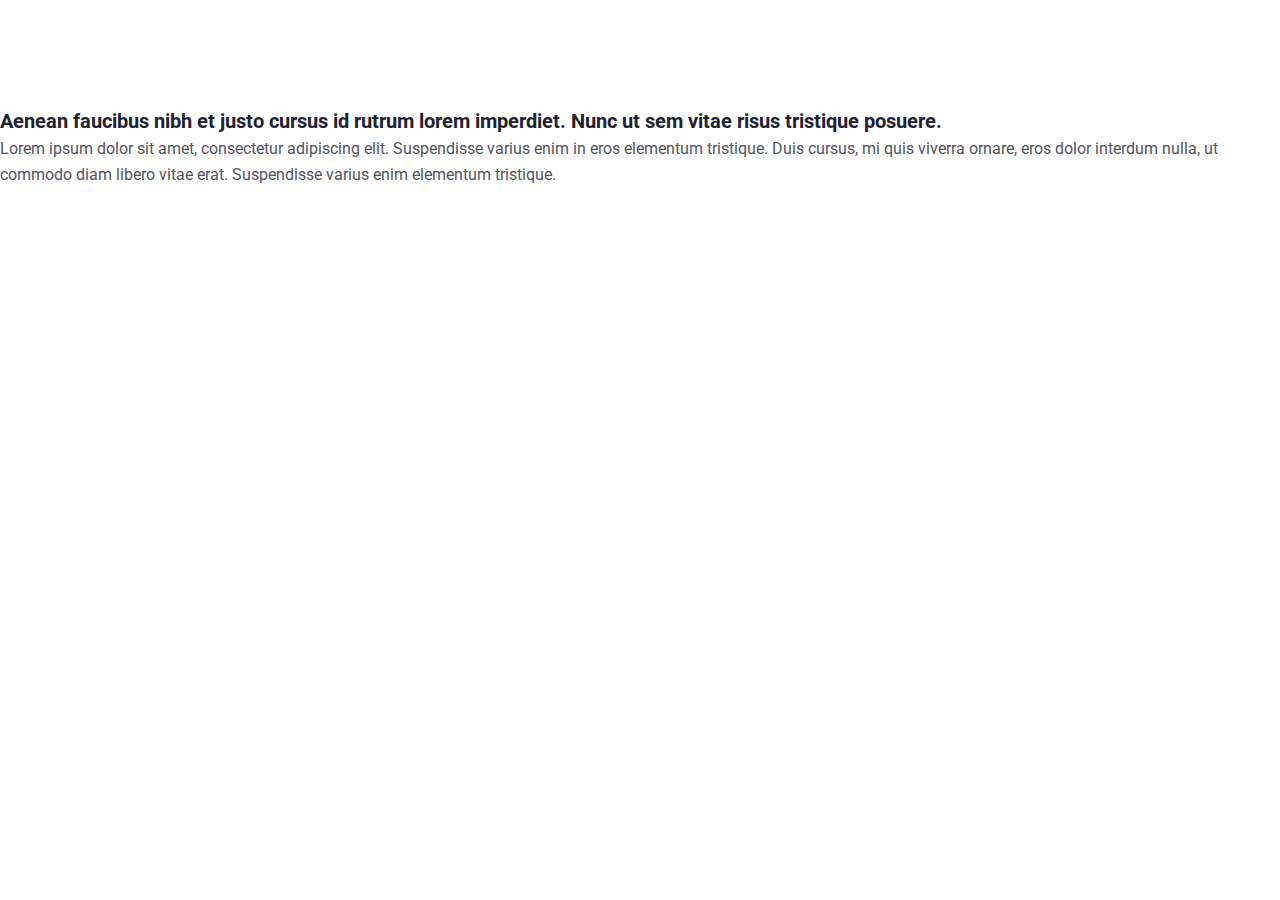
==== about.html @ 4b9273d3 "about-qoshilyapti" ====
<!DOCTYPE html>
<html lang="en">
<head>
    <meta charset="UTF-8">
    <meta http-equiv="X-UA-Compatible" content="IE=edge">
    <meta name="viewport" content="width=device-width, initial-scale=1.0">
    <link rel="stylesheet" href="./css/global.css">
    <title>About</title>
</head>
<body>
    <header></header>
    <main>
        <section class="about-home">
            <div class="about-home-content">
                <div class="about-home-left">
                    <div class="about-home-line"></div>
                    <div class="about-home-main-content">
                        <p class="top-title">KNOW ABOUT US</p>
                        <h1 class="main_tile">We are a nonprofit team working worldwide</h1>
                    </div>
                </div>
                <div class="about-home-right">
                    <h4 class="h4_title">Aenean faucibus nibh et justo cursus id rutrum lorem imperdiet. Nunc ut sem vitae risus tristique posuere.</h4>
                    <p class="px_16">Lorem ipsum dolor sit amet, consectetur adipiscing elit. Suspendisse varius enim in eros elementum tristique. Duis cursus, mi quis viverra ornare, eros dolor interdum nulla, ut commodo diam libero vitae erat. Suspendisse varius enim elementum tristique.</p>
                </div>
            </div>
            
            <div class="about-home-video"></div>
        </section>
    </main>
    <footer></footer>
</body>
</html>
---- css/global.css ----
/* BASE LINKS */
@import "./base/font.css";
@import "./base/reset.css";
@import "./base/variables.css";
/* LAYOUT LINKS */
@import "./layout/container.css";
@import "./layout/header.css";
@import "./layout/footer.css";

/* MODULES LINK */
@import "./module/general-header.css";
@import "./module/supporters.css";
@import "./module/project-row.css";
@import "./module/donate-card.css";
@import "./module/news-row.css";
@import "./module/event-row.css";

/* PAGES */
@import "./pages/home.css";
@import "./pages/about.css";
@import "./pages/what-we-do.css";
@import "./pages/media.css";
@import "./pages/contact-us.css";
@import "./pages/donation.css";
@import "./pages/project-read-more.css";
@import "./pages/blog-post-read-more.css";
@import "./pages/event-read-more.css";

/* STATE */
@import "./state/active.css";
@import "./state/hidden.css";

/* THEME */
@import "./theme/dark.css"
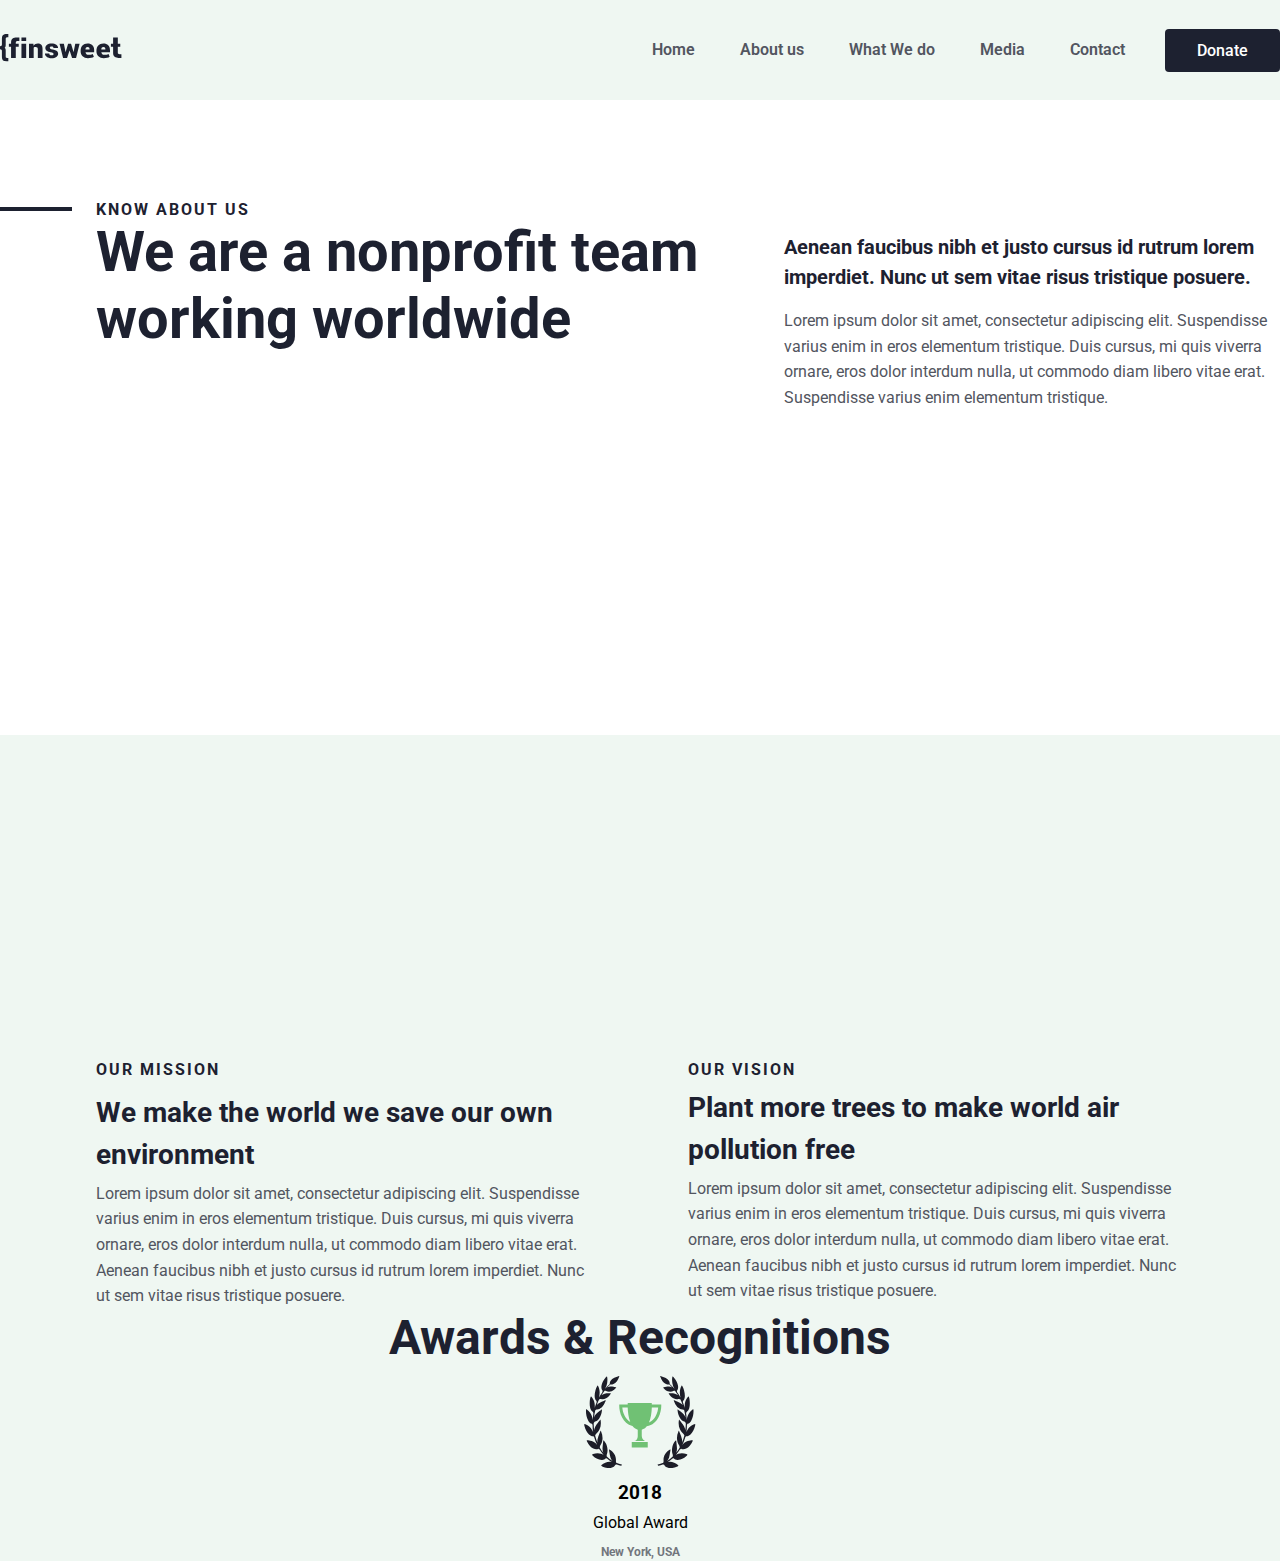
==== commit af5f177a: "ouyuyfg" ====
--- a/about.html
+++ b/about.html
@@ -1,5 +1,6 @@
 <!DOCTYPE html>
 <html lang="en">
+
 <head>
     <meta charset="UTF-8">
     <meta http-equiv="X-UA-Compatible" content="IE=edge">
@@ -7,27 +8,221 @@
     <link rel="stylesheet" href="./css/global.css">
     <title>About</title>
 </head>
+
 <body>
-    <header></header>
+    <!-- HEADER START -->
+    <!-- NAVIGATION START -->
+    <header id="navbar">
+        <div class="container navbar--container">
+            <div class="nav-left">
+                <a href="#">
+                    <img src="images/home/Logo.svg" alt="" />
+                </a>
+            </div>
+            <div class="nav-right">
+                <ul class="menus" id="navbar-responsive">
+                    <li class="nav-item dropdown">
+                        <a href="#" class="nav-link">Home</a>
+                        <div class="dropdown-content-home">
+                            <ul class="dropdown-ul">
+                                <li class="dropdown-li">
+                                    <a href="#" class="dropdown-link">Know about us</a>
+                                </li>
+                                <li class="dropdown-li">
+                                    <a href="#" class="dropdown-link">What we do</a>
+                                </li>
+                                <li class="dropdown-li">
+                                    <a href="#" class="dropdown-link">Read our news</a>
+                                </li>
+                                <li class="dropdown-li">
+                                    <a href="#" class="dropdown-link">Strategy</a>
+                                </li>
+                                <li class="dropdown-li">
+                                    <a href="#" class="dropdown-link">Our events</a>
+                                </li>
+                            </ul>
+                        </div>
+                    </li>
+                    <li class="nav-item dropdown">
+                        <a href="#" class="nav-link">About us</a>
+                        <div class="dropdown-content-about">
+                            <ul class="dropdown-ul">
+                                <li class="dropdown-li">
+                                    <a href="#" class="dropdown-link">Know about us</a>
+                                </li>
+                                <li class="dropdown-li">
+                                    <a href="#" class="dropdown-link">Recognitions</a>
+                                </li>
+                                <li class="dropdown-li">
+                                    <a href="#" class="dropdown-link">Meet our team</a>
+                                </li>
+                                <li class="dropdown-li">
+                                    <a href="#" class="dropdown-link">Read our news</a>
+                                </li>
+                                <li class="dropdown-li">
+                                    <a href="#" class="dropdown-link">Our events</a>
+                                </li>
+                            </ul>
+                        </div>
+                    </li>
+                    <li class="nav-item dropdown">
+                        <a href="#" class="nav-link">What We do</a>
+                        <div class="dropdown-content-whatwedo">
+                            <ul class="dropdown-ul">
+                                <li class="dropdown-li">
+                                    <a href="#" class="dropdown-link">Know about us</a>
+                                </li>
+                                <li class="dropdown-li">
+                                    <a href="#" class="dropdown-link">Environment</a>
+                                </li>
+                                <li class="dropdown-li">
+                                    <a href="#" class="dropdown-link">We have done</a>
+                                </li>
+                                <li class="dropdown-li">
+                                    <a href="#" class="dropdown-link">Read our news</a>
+                                </li>
+                                <li class="dropdown-li">
+                                    <a href="#" class="dropdown-link">Our events</a>
+                                </li>
+                            </ul>
+                        </div>
+                    </li>
+                    <li class="nav-item dropdown">
+                        <a href="#" class="nav-link">Media</a>
+                        <div class="dropdown-content-media">
+                            <ul class="dropdown-ul">
+                                <li class="dropdown-li">
+                                    <a href="#" class="dropdown-link">Know about us</a>
+                                </li>
+                                <li class="dropdown-li">
+                                    <a href="#" class="dropdown-link">Top news</a>
+                                </li>
+                                <li class="dropdown-li">
+                                    <a href="#" class="dropdown-link">Recent news</a>
+                                </li>
+                                <li class="dropdown-li">
+                                    <a href="#" class="dropdown-link">Strategy</a>
+                                </li>
+                                <li class="dropdown-li">
+                                    <a href="#" class="dropdown-link">Our events</a>
+                                </li>
+                            </ul>
+                        </div>
+                    </li>
+                    <li class="nav-item dropdown">
+                        <a href="#" class="nav-link">Contact</a>
+                        <div class="dropdown-content-contact">
+                            <ul class="dropdown-ul">
+                                <li class="dropdown-li">
+                                    <a href="#" class="dropdown-link">Lorem.</a>
+                                </li>
+                                <li class="dropdown-li">
+                                    <a href="#" class="dropdown-link">Lorem.</a>
+                                </li>
+                                <li class="dropdown-li">
+                                    <a href="#" class="dropdown-link">Lorem.</a>
+                                </li>
+                                <li class="dropdown-li">
+                                    <a href="#" class="dropdown-link">Lorem.</a>
+                                </li>
+                            </ul>
+                        </div>
+                    </li>
+                    <button id="navbar-close">
+                        <img width="55px" src="./images/navbar-close.svg" alt="">
+                    </button>
+                </ul>
+                <a href="#" class=" nav_btn">Donate</a>
+                <button id="navbar-open">
+                    <img width="40px" src="./images/hamburger.svg" alt="">
+                </button>
+            </div>
+        </div>
+    </header>
+
+    <!-- NAVIGATION END -->
+    <!-- HEADER END -->
+
     <main>
-        <section class="about-home">
-            <div class="about-home-content">
-                <div class="about-home-left">
-                    <div class="about-home-line"></div>
-                    <div class="about-home-main-content">
-                        <p class="top-title">KNOW ABOUT US</p>
-                        <h1 class="main_tile">We are a nonprofit team working worldwide</h1>
-                    </div>
-                </div>
-                <div class="about-home-right">
-                    <h4 class="h4_title">Aenean faucibus nibh et justo cursus id rutrum lorem imperdiet. Nunc ut sem vitae risus tristique posuere.</h4>
-                    <p class="px_16">Lorem ipsum dolor sit amet, consectetur adipiscing elit. Suspendisse varius enim in eros elementum tristique. Duis cursus, mi quis viverra ornare, eros dolor interdum nulla, ut commodo diam libero vitae erat. Suspendisse varius enim elementum tristique.</p>
-                </div>
-            </div>
-            
-            <div class="about-home-video"></div>
+        <!----- ABUT HOME START----->
+        <section id="about-home">
+            <div class="container about-home">
+                <div class="about-home-content">
+                    <div class="about-home-left">
+                        <div class="about-home-line"></div>
+                        <div class="about-home-main-content">
+                            <p class="line_big">KNOW ABOUT US</p>
+                            <h1 class="h1_title">We are a nonprofit team working worldwide</h1>
+                        </div>
+                    </div>
+                    <div class="about-home-right">
+                        <h4 class="h4_title">Aenean faucibus nibh et justo cursus id rutrum lorem imperdiet. Nunc ut sem
+                            vitae risus tristique posuere.</h4>
+                        <p class="px_16">Lorem ipsum dolor sit amet, consectetur adipiscing elit. Suspendisse varius
+                            enim in eros elementum tristique. Duis cursus, mi quis viverra ornare, eros dolor interdum
+                            nulla, ut commodo diam libero vitae erat. Suspendisse varius enim elementum tristique.</p>
+                    </div>
+                </div>
+                <div class="about-home-video">
+                    <iframe style="border-radius: 12px;" width="100%" height="448" src="https://www.youtube.com/embed/CHSnz0bCaUk"
+                        title="Alaska in 8K 60p HDR  (Dolby Vision)" frameborder="0"
+                        allow="accelerometer; autoplay; clipboard-write; encrypted-media; gyroscope; picture-in-picture; web-share"
+                        allowfullscreen></iframe>
+                </div>
+            </div>
         </section>
+        <!----- ABUT HOME END----->
+
+        <!----- ABUT-SUPPORTERS START----->
+        <section id="about-supporters">
+            <div class="container about-supporters">
+                <div class="about-supporters-content">
+                    <div class="a-supporters-left">
+                        <p class="line_big">our mission</p>
+                        <h3 style="margin-top: 13px;" class="h3_title">We make the world we save our own environment
+                        </h3>
+                        <p class="px_16">Lorem ipsum dolor sit amet, consectetur adipiscing elit. Suspendisse varius
+                            enim in eros elementum tristique. Duis cursus, mi quis viverra ornare, eros dolor interdum
+                            nulla, ut commodo diam libero vitae erat. Aenean faucibus nibh et justo cursus id rutrum
+                            lorem imperdiet. Nunc ut sem vitae risus tristique posuere.</p>
+                    </div>
+                    <div class="a-supporters-left">
+                        <p class="line_big">our Vision</p>
+                        <h3 style="margin-top: 8px;" class="h3_title">Plant more trees to make world air pollution free
+                        </h3>
+                        <p class="px_16">Lorem ipsum dolor sit amet, consectetur adipiscing elit. Suspendisse varius
+                            enim in eros elementum tristique. Duis cursus, mi quis viverra ornare, eros dolor interdum
+                            nulla, ut commodo diam libero vitae erat. Aenean faucibus nibh et justo cursus id rutrum
+                            lorem imperdiet. Nunc ut sem vitae risus tristique posuere.</p>
+                    </div>
+                </div>
+                <div class="about-supporters-logos">
+
+                </div>
+            </div>
+        </section>
+        <!----- ABUT SUPPORTERS END----->
+
+        <!----- ABUT-AWARDS START----->
+        <section id="about-awards">
+            <div class="container about-awards">
+                <div class="a-awards-heading">
+                    <h2 class="h2_title">Awards & Recognitions</h2>
+                </div>
+                <div class="award-cards">
+                    <div class="award">
+                        <img src="./images/about/award-2.svg" alt="">
+                        <h3 class="h3_tilte">2018</h3>
+                        <p>Global Award</p>
+                        <h6 class="h6_title">New York, USA</h6>
+                    </div>
+                </div>
+            </div>
+        </section>
+        <!----- ABUT-AWARDS END----->
     </main>
     <footer></footer>
+    <script src="./js/main.js"></script>
 </body>
+
 </html>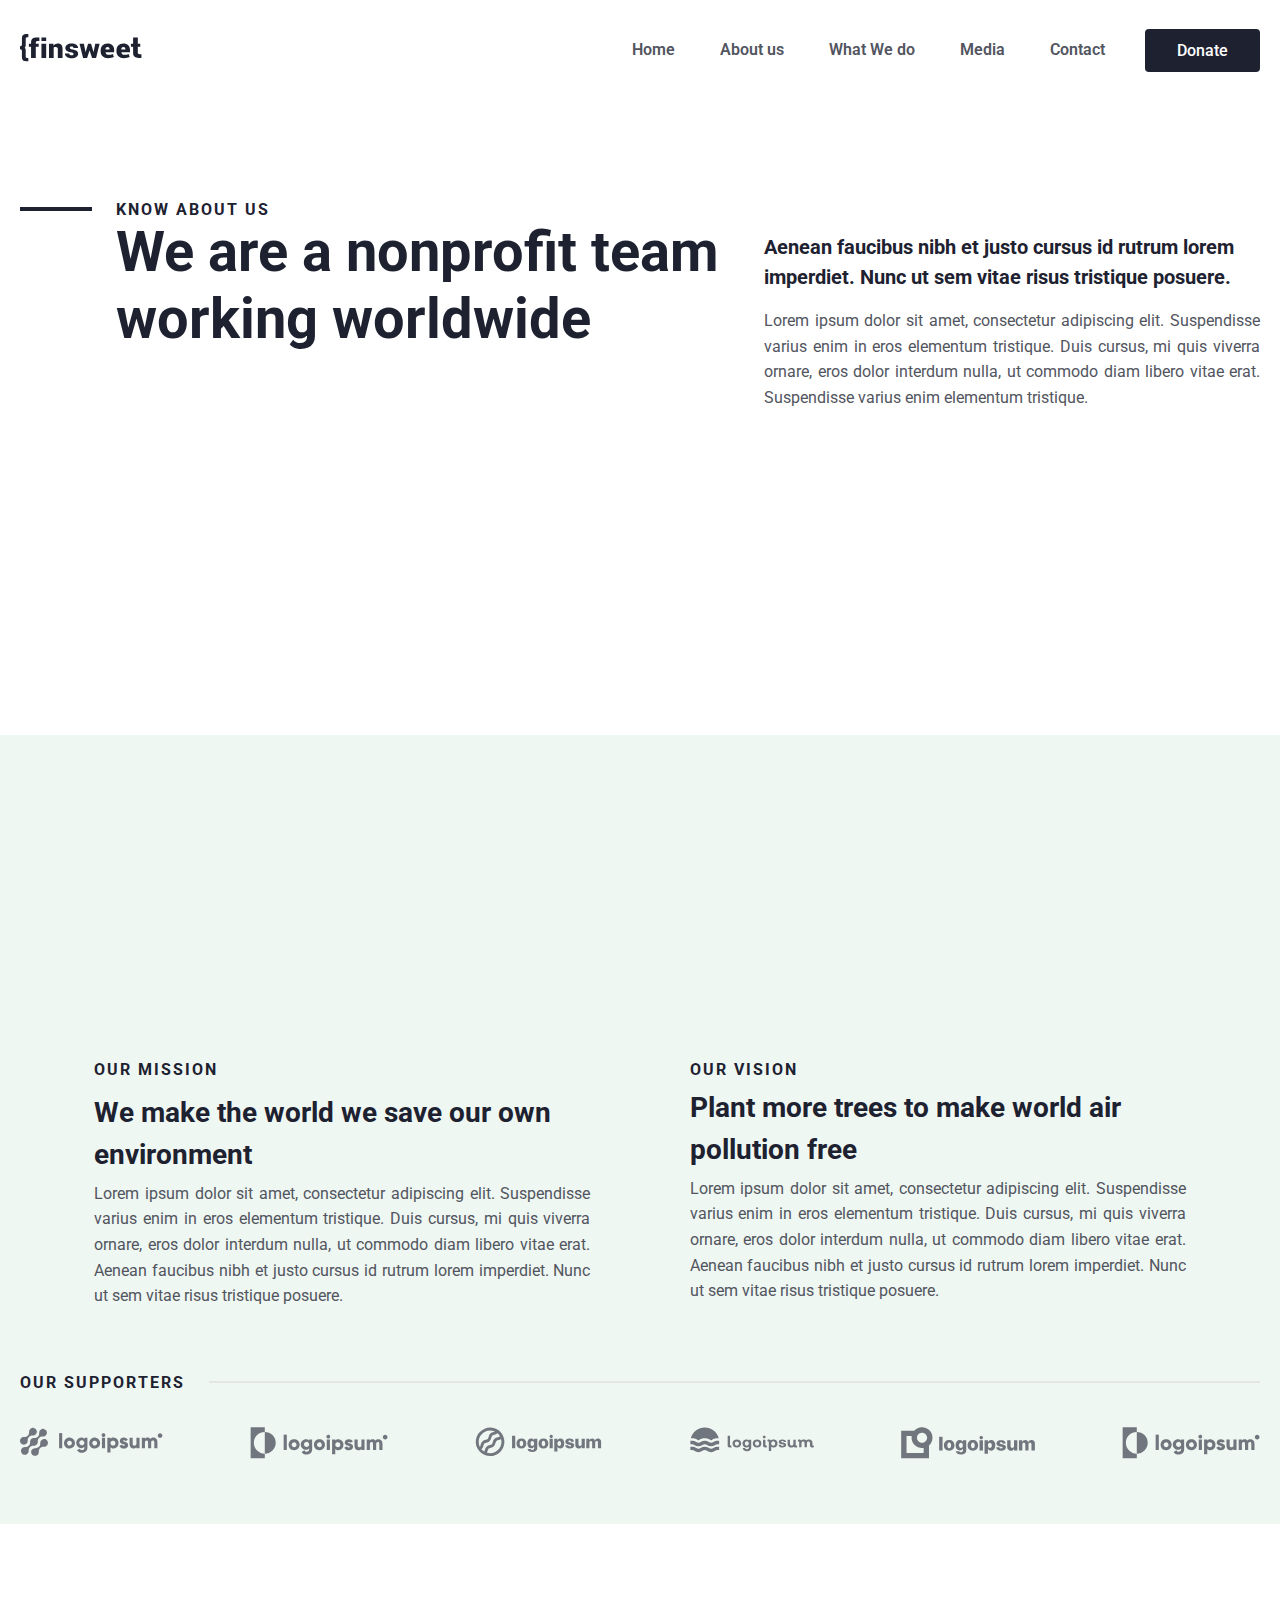
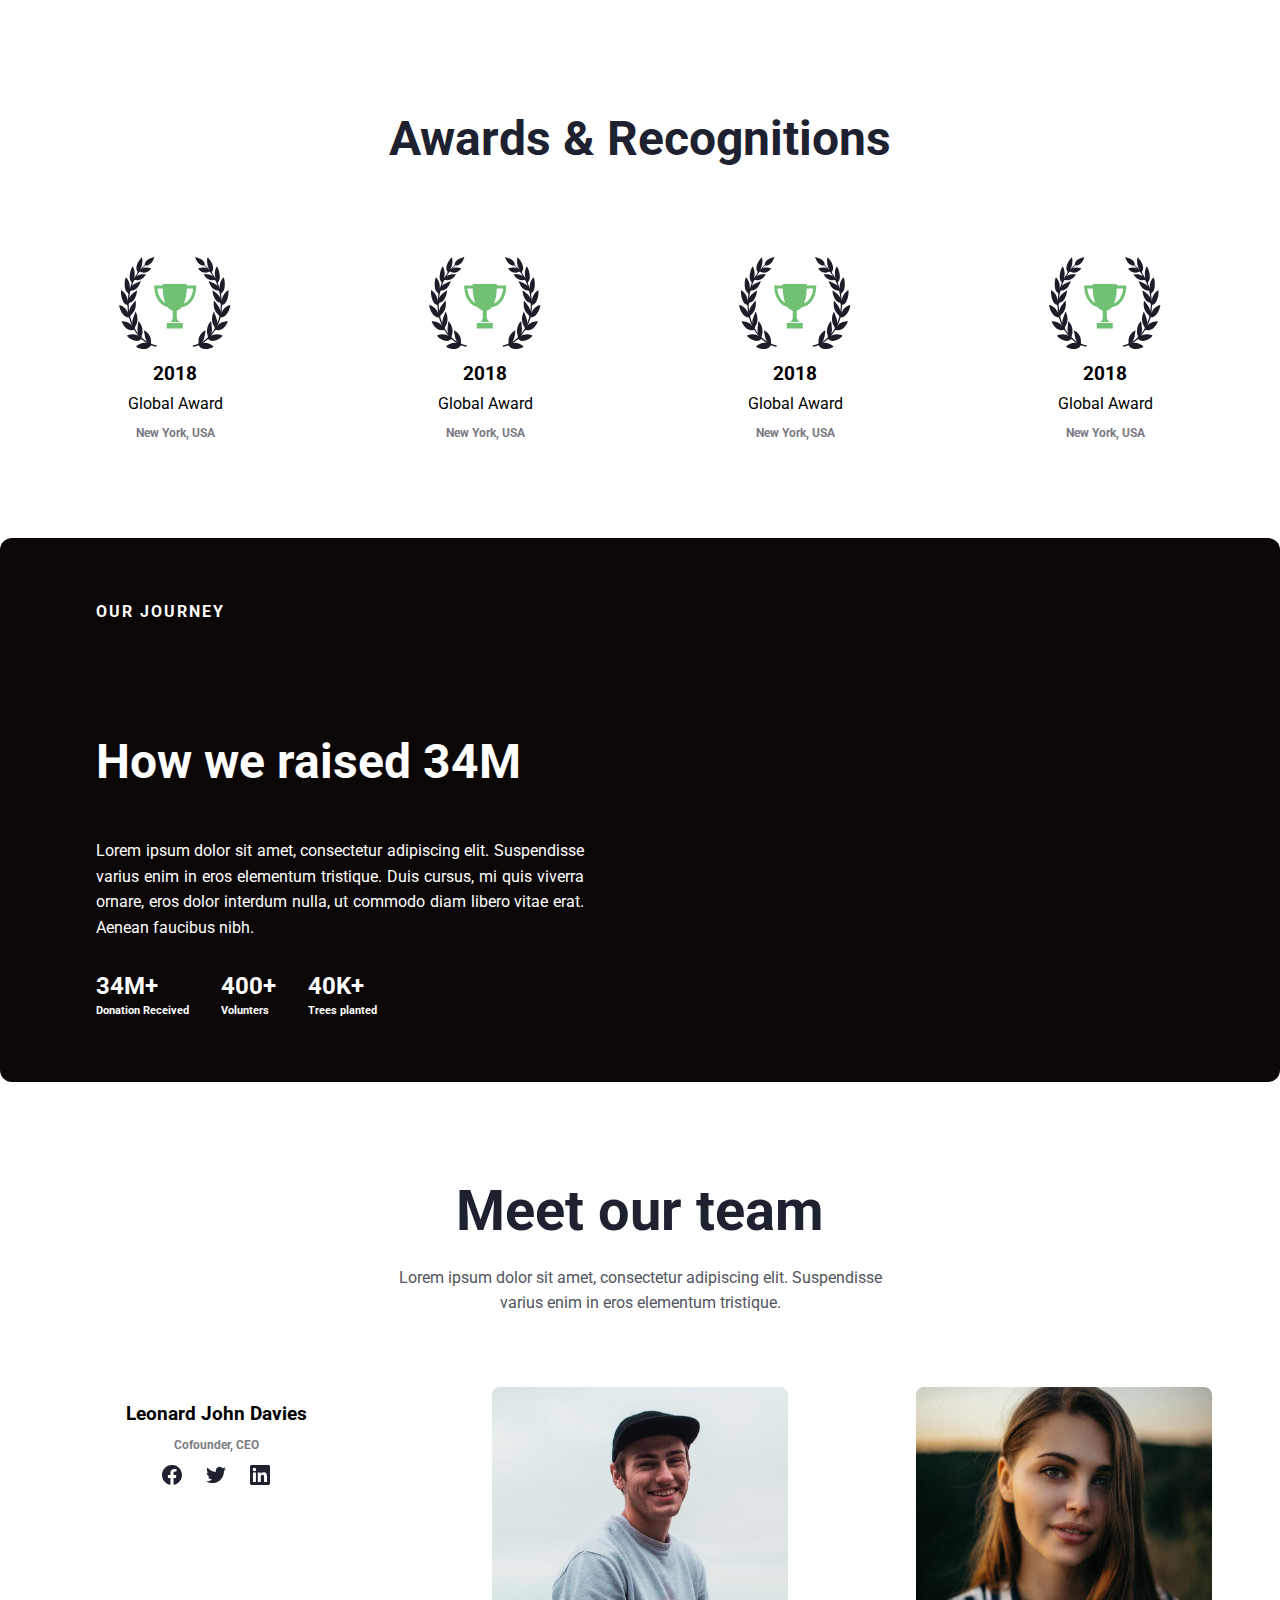
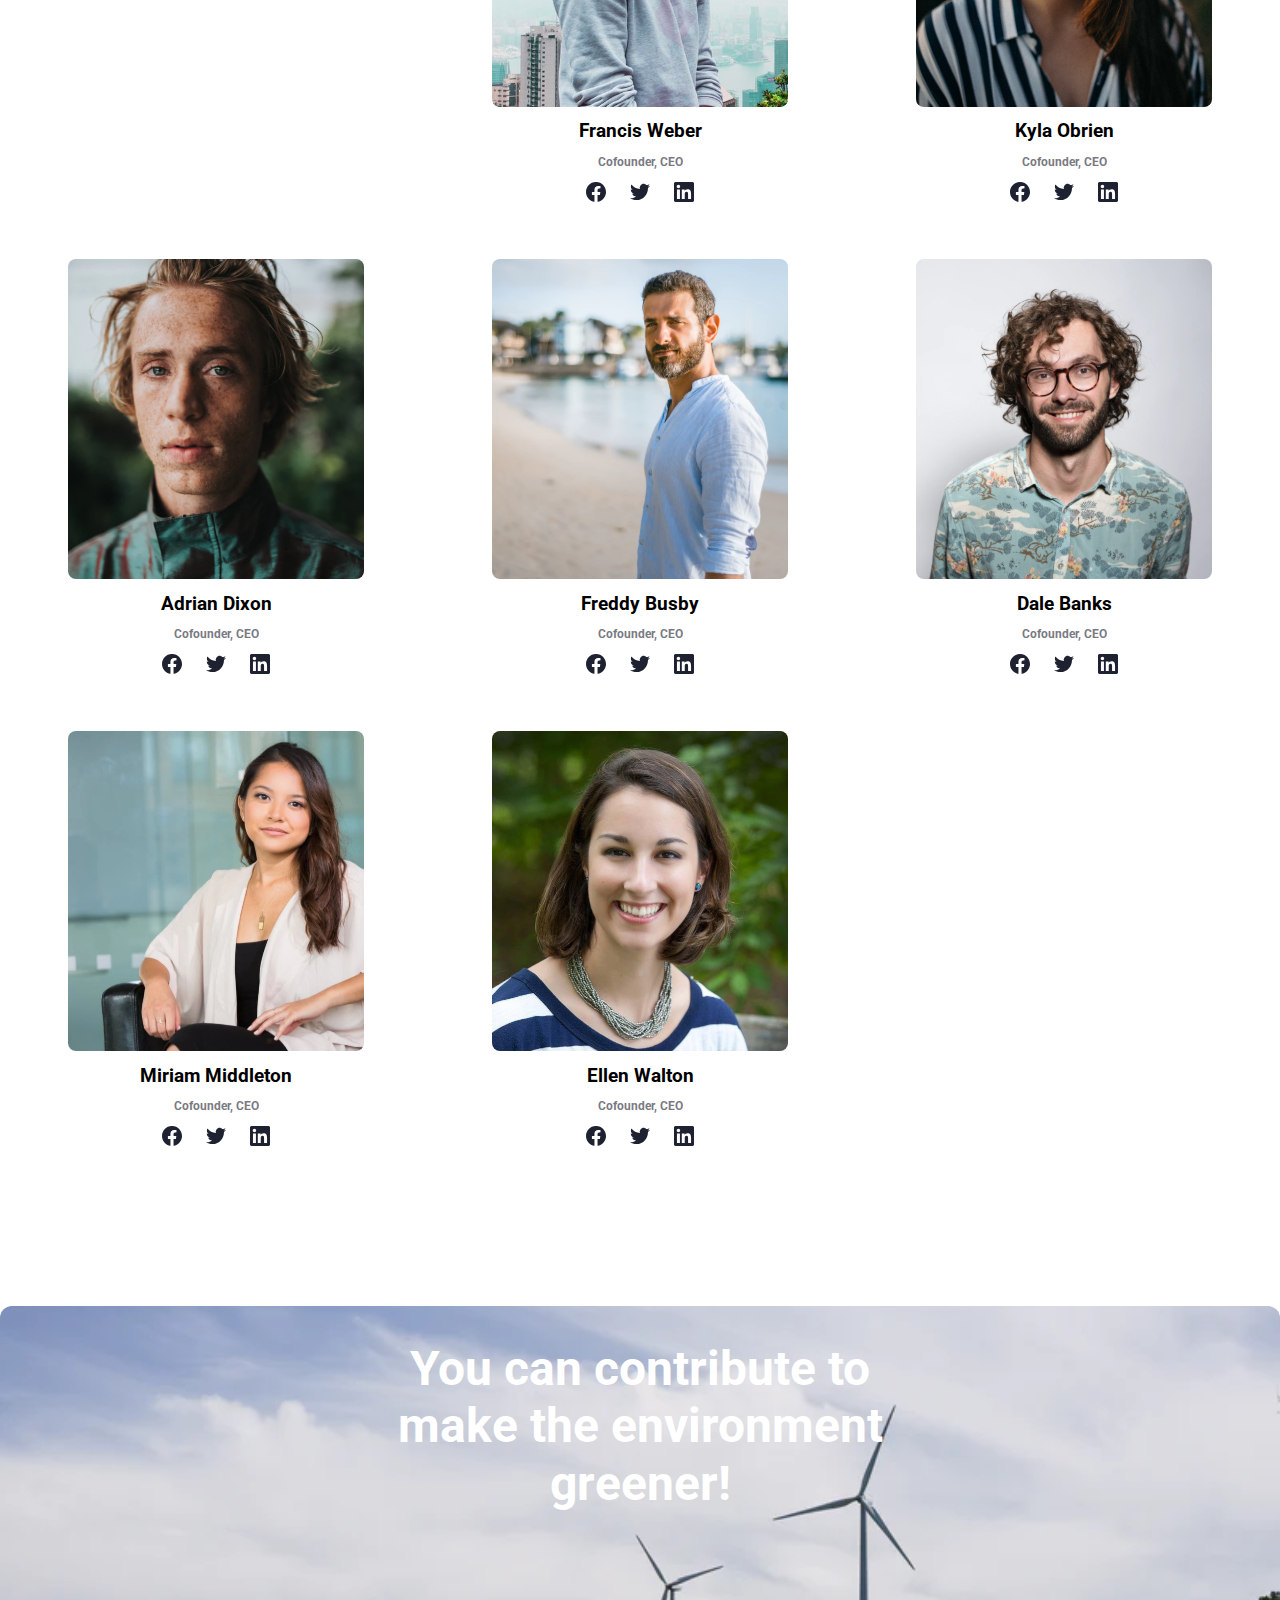
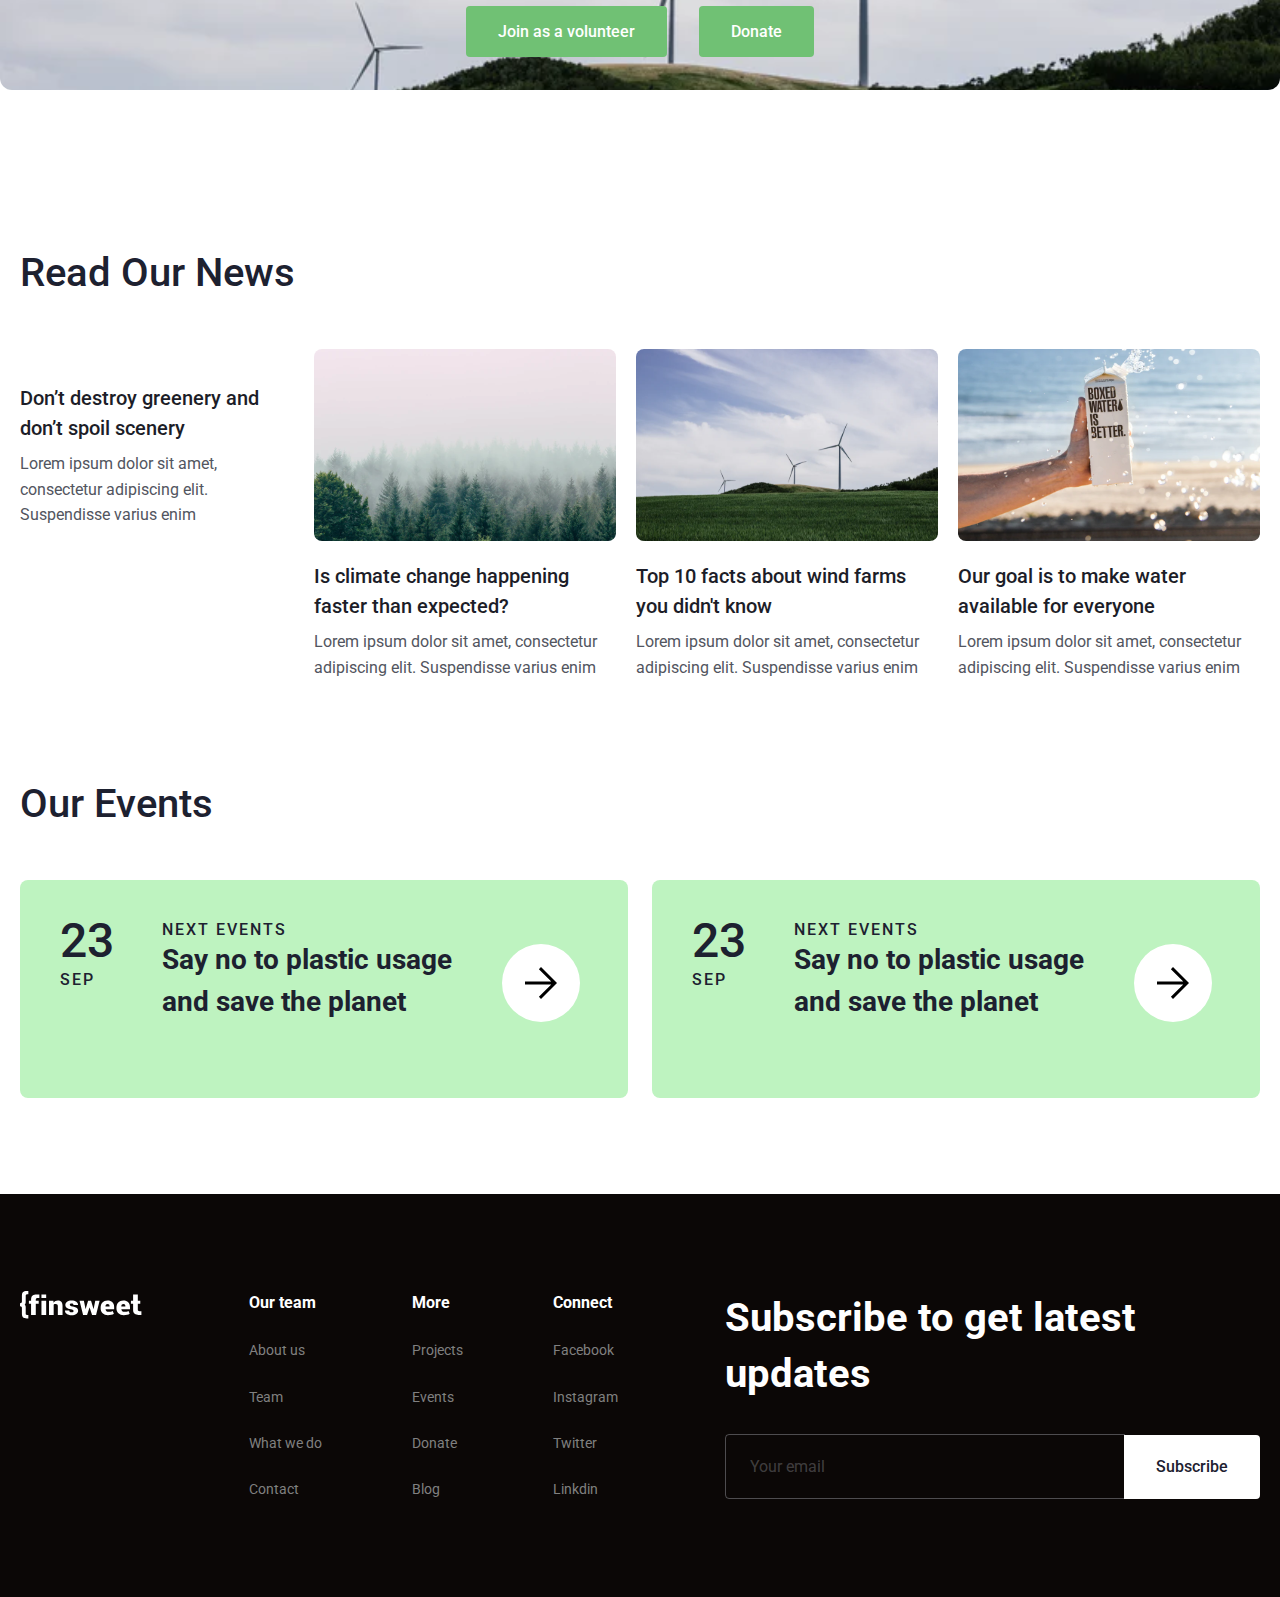
==== commit cba4e005: "About master" ====
--- a/about.html
+++ b/about.html
@@ -164,8 +164,9 @@
                     </div>
                 </div>
                 <div class="about-home-video">
-                    <iframe style="border-radius: 12px;" width="100%" height="448" src="https://www.youtube.com/embed/CHSnz0bCaUk"
-                        title="Alaska in 8K 60p HDR  (Dolby Vision)" frameborder="0"
+                    <iframe style="border-radius: 12px;" width="100%" height="448"
+                        src="https://www.youtube.com/embed/CHSnz0bCaUk" title="Alaska in 8K 60p HDR  (Dolby Vision)"
+                        frameborder="0"
                         allow="accelerometer; autoplay; clipboard-write; encrypted-media; gyroscope; picture-in-picture; web-share"
                         allowfullscreen></iframe>
                 </div>
@@ -196,8 +197,198 @@
                             lorem imperdiet. Nunc ut sem vitae risus tristique posuere.</p>
                     </div>
                 </div>
-                <div class="about-supporters-logos">
-
+                <div class="supporters">
+                    <div class="supporters-heading">
+                        <p class="top-title line_big ">our Supporters</p>
+                        <div class="support-line">
+                            <div></div>
+                        </div>
+                    </div>
+                    <div class="brands">
+                        <svg width="143" height="29" viewBox="0 0 143 29" fill="none"
+                            xmlns="http://www.w3.org/2000/svg">
+                            <g opacity="0.6">
+                                <path
+                                    d="M21.3558 13.1385C20.9581 13.5388 20.6535 14.022 20.4638 14.5536C20.274 15.0852 20.2038 15.6521 20.2581 16.2139L20.2392 16.195C20.295 16.8564 20.2058 17.5219 19.978 18.1453C19.7502 18.7686 19.3891 19.3346 18.92 19.8039C18.451 20.2733 17.8852 20.6345 17.2622 20.8624C16.6391 21.0904 15.9739 21.1796 15.3129 21.1237L15.3318 21.1426C14.5411 21.069 13.7469 21.2412 13.0576 21.6356C12.3683 22.0301 11.8173 22.6277 11.4799 23.3469C11.1424 24.0661 11.0349 24.872 11.172 25.6545C11.3091 26.4371 11.6841 27.1584 12.2459 27.7199C12.8076 28.2815 13.5289 28.656 14.3112 28.7924C15.0935 28.9289 15.8989 28.8206 16.6174 28.4823C17.336 28.1441 17.9328 27.5923 18.3264 26.9023C18.7201 26.2123 18.8914 25.4176 18.8171 24.6265L18.8371 24.6454C18.7813 23.9841 18.8704 23.3185 19.0982 22.6952C19.3261 22.0719 19.6871 21.5058 20.1562 21.0365C20.6253 20.5672 21.191 20.206 21.8141 19.978C22.4371 19.7501 23.1023 19.6609 23.7633 19.7167L23.7434 19.6978C24.3893 19.7559 25.0394 19.65 25.6335 19.3898C26.2276 19.1296 26.7464 18.7236 27.1419 18.2094C27.5373 17.6951 27.7967 17.0893 27.8958 16.4481C27.995 15.8069 27.9308 15.1511 27.7091 14.5413C27.4874 13.9316 27.1155 13.3877 26.6278 12.96C26.1401 12.5323 25.5524 12.2348 24.9192 12.0949C24.2859 11.955 23.6276 11.9773 23.0052 12.1597C22.3829 12.3421 21.8166 12.6788 21.359 13.1385H21.3558Z"
+                                    fill="#1D2130" />
+                                <path
+                                    d="M13.6137 18.6667L13.5938 18.6478C14.1556 18.7044 14.723 18.6354 15.2549 18.4458C15.7868 18.2562 16.2699 17.9507 16.6694 17.5513C17.0688 17.152 17.3745 16.6689 17.5645 16.1368C17.7544 15.6048 17.8238 15.0372 17.7676 14.4751L17.7875 14.494C17.7317 13.8326 17.8209 13.1671 18.0487 12.5438C18.2765 11.9204 18.6376 11.3544 19.1067 10.8851C19.5757 10.4158 20.1415 10.0545 20.7645 9.82658C21.3876 9.59863 22.0528 9.50945 22.7138 9.56528L22.6939 9.54638C23.4846 9.62068 24.2791 9.44911 24.9688 9.05509C25.6585 8.66106 26.21 8.06375 26.5479 7.34464C26.8859 6.62553 26.9939 5.81962 26.8572 5.03684C26.7205 4.25406 26.3458 3.53251 25.7842 2.97062C25.2226 2.40873 24.5014 2.03385 23.719 1.8971C22.9366 1.76036 22.1311 1.86842 21.4123 2.20654C20.6936 2.54466 20.0966 3.09638 19.7027 3.78644C19.3089 4.47651 19.1374 5.27132 19.2117 6.06248L19.1928 6.04253C19.2488 6.70391 19.1598 7.36955 18.932 7.99296C18.7042 8.61637 18.3432 9.18252 17.8741 9.65186C17.405 10.1212 16.8391 10.4824 16.216 10.7103C15.5929 10.9382 14.9276 11.0272 14.2665 10.9712L14.2854 10.9912C13.7236 10.9345 13.1562 11.0035 12.6243 11.1932C12.0924 11.3828 11.6093 11.6883 11.2098 12.0876C10.8104 12.4869 10.5047 12.9701 10.3147 13.5021C10.1248 14.0341 10.0554 14.6017 10.1116 15.1639L10.0927 15.145C10.1483 15.8063 10.0591 16.4718 9.83118 17.095C9.60328 17.7182 9.24222 18.2842 8.77319 18.7535C8.30416 19.2228 7.73844 19.584 7.11551 19.812C6.49258 20.04 5.82743 20.1293 5.16645 20.0737L5.18534 20.0926C4.39458 20.0183 3.60015 20.1899 2.91043 20.5839C2.2207 20.9779 1.66925 21.5752 1.3313 22.2943C0.993348 23.0134 0.885342 23.8193 1.02202 24.6021C1.15869 25.3849 1.53339 26.1064 2.09501 26.6683C2.65662 27.2302 3.37781 27.6051 4.16021 27.7419C4.94261 27.8786 5.74812 27.7705 6.46688 27.4324C7.18563 27.0943 7.78264 26.5426 8.17648 25.8525C8.57031 25.1625 8.74179 24.3676 8.66753 23.5765L8.68747 23.5954C8.63167 22.934 8.7208 22.2685 8.94864 21.6452C9.17647 21.0218 9.53753 20.4558 10.0066 19.9865C10.4757 19.5172 11.0415 19.1559 11.6645 18.928C12.2875 18.7 12.9527 18.6109 13.6137 18.6667Z"
+                                    fill="#1D2130" />
+                                <path
+                                    d="M6.58015 16.5594C6.97793 16.1591 7.28248 15.6759 7.47205 15.1443C7.66163 14.6126 7.73157 14.0457 7.67686 13.4839L7.6968 13.5028C7.64096 12.8413 7.73013 12.1755 7.95809 11.552C8.18605 10.9286 8.54729 10.3624 9.0166 9.89303C9.48591 9.42369 10.052 9.0625 10.6752 8.83469C11.2985 8.60689 11.964 8.51796 12.6252 8.57411L12.6052 8.55521C13.3957 8.6293 14.1898 8.45764 14.8792 8.06364C15.5686 7.66965 16.1198 7.07248 16.4575 6.3536C16.7953 5.63471 16.9032 4.82909 16.7665 4.04661C16.6299 3.26412 16.2553 2.54285 15.6939 1.98116C15.1325 1.41947 14.4115 1.04471 13.6294 0.907975C12.8473 0.77124 12.0421 0.879191 11.3236 1.21711C10.605 1.55502 10.0082 2.10645 9.61437 2.79619C9.22057 3.48594 9.049 4.28043 9.12305 5.07131L9.10416 5.05241C9.15996 5.71375 9.07083 6.37932 8.84299 7.00264C8.61516 7.62596 8.2541 8.19203 7.78503 8.66133C7.31596 9.13064 6.75017 9.49187 6.12715 9.71982C5.50413 9.94776 4.8389 10.0369 4.17788 9.98111L4.19677 10C3.55089 9.94206 2.90084 10.0482 2.30685 10.3085C1.71286 10.5688 1.19416 10.9749 0.79881 11.4892C0.403458 12.0034 0.144249 12.6092 0.0452039 13.2504C-0.0538415 13.8916 0.0104804 14.5474 0.23221 15.1571C0.453939 15.7668 0.825902 16.3106 1.31363 16.7382C1.80136 17.1658 2.38907 17.4633 3.0223 17.6031C3.65553 17.7429 4.3138 17.7206 4.9361 17.5381C5.55841 17.3557 6.12461 17.019 6.58225 16.5594H6.58015Z"
+                                    fill="#1D2130" />
+                                <path d="M39.09 6.08663H42.2069V21.2623H39.09V6.08663Z" fill="#1D2130" />
+                                <path
+                                    d="M43.9722 16.0658C43.9678 14.9753 44.2871 13.9079 44.8895 12.999C45.4919 12.0901 46.3504 11.3806 47.3562 10.9602C48.362 10.5398 49.4699 10.4276 50.5395 10.6376C51.6092 10.8477 52.5924 11.3707 53.3648 12.1403C54.1371 12.9099 54.6637 13.8915 54.878 14.9608C55.0923 16.0301 54.9845 17.139 54.5684 18.147C54.1522 19.155 53.4465 20.0167 52.5404 20.6231C51.6344 21.2295 50.5689 21.5531 49.4788 21.5531C48.7553 21.5614 48.0373 21.4253 47.3669 21.1527C46.6965 20.8801 46.0872 20.4766 45.5745 19.9657C45.0618 19.4548 44.656 18.8468 44.3809 18.1772C44.1058 17.5076 43.9668 16.7898 43.9722 16.0658ZM51.8685 16.0658C51.8555 15.5958 51.7043 15.1399 51.4338 14.7554C51.1633 14.3708 50.7854 14.0746 50.3475 13.9036C49.9096 13.7327 49.4311 13.6948 48.9718 13.7945C48.5124 13.8942 48.0927 14.1272 47.7649 14.4643C47.4372 14.8014 47.2161 15.2276 47.1292 15.6898C47.0423 16.152 47.0935 16.6295 47.2764 17.0627C47.4593 17.4959 47.7657 17.8655 48.1575 18.1254C48.5492 18.3853 49.0088 18.5239 49.4788 18.5239C49.8007 18.5325 50.1209 18.4743 50.4192 18.3529C50.7175 18.2315 50.9874 18.0496 51.2119 17.8187C51.4364 17.5877 51.6107 17.3127 51.7237 17.0111C51.8367 16.7094 51.886 16.3875 51.8685 16.0658Z"
+                                    fill="#1D2130" />
+                                <path
+                                    d="M67.4082 10.8684V20.7384C67.4082 24.2307 64.6858 25.707 61.9225 25.707C60.9496 25.7798 59.9754 25.5832 59.1068 25.1387C58.2382 24.6941 57.5087 24.0189 56.9983 23.187L59.6577 21.6487C59.8722 22.0824 60.214 22.4401 60.6373 22.6741C61.0606 22.9081 61.5453 23.0072 62.0264 22.9581C62.3339 23.0007 62.647 22.9736 62.9427 22.8788C63.2383 22.784 63.5088 22.6239 63.7342 22.4104C63.9596 22.1968 64.1342 21.9353 64.2449 21.6452C64.3557 21.355 64.3998 21.0437 64.3741 20.7342V19.7839C64.0091 20.2307 63.5445 20.5857 63.0176 20.8204C62.4907 21.0551 61.9161 21.1629 61.34 21.1353C59.9692 21.092 58.669 20.5168 57.7146 19.5313C56.7602 18.5459 56.2265 17.2275 56.2265 15.8553C56.2265 14.4831 56.7602 13.1648 57.7146 12.1793C58.669 11.1939 59.9692 10.6187 61.34 10.5754C61.9161 10.5477 62.4907 10.6556 63.0176 10.8903C63.5445 11.1249 64.0091 11.4799 64.3741 11.9268V10.8663L67.4082 10.8684ZM64.3751 15.8569C64.3961 15.3543 64.2662 14.857 64.0023 14.4289C63.7383 14.0008 63.3523 13.6615 62.894 13.4547C62.4357 13.2479 61.926 13.1831 61.4306 13.2686C60.9351 13.354 60.4766 13.5859 60.1139 13.9343C59.7513 14.2827 59.5012 14.7317 59.3958 15.2236C59.2904 15.7154 59.3345 16.2276 59.5225 16.6941C59.7105 17.1606 60.0337 17.5602 60.4506 17.8414C60.8674 18.1226 61.3589 18.2725 61.8616 18.2719C62.1891 18.2948 62.5178 18.2488 62.8264 18.1368C63.1351 18.0249 63.4169 17.8495 63.6536 17.622C63.8904 17.3945 64.077 17.1199 64.2012 16.8159C64.3255 16.5119 64.3847 16.1852 64.3751 15.8569Z"
+                                    fill="#1D2130" />
+                                <path
+                                    d="M69.1734 16.0658C69.169 14.9753 69.4882 13.9079 70.0907 12.999C70.6931 12.0901 71.5516 11.3806 72.5574 10.9602C73.5632 10.5398 74.6711 10.4276 75.7407 10.6376C76.8103 10.8477 77.7936 11.3707 78.5659 12.1403C79.3382 12.9099 79.8649 13.8915 80.0792 14.9608C80.2934 16.0301 80.1857 17.139 79.7695 18.147C79.3534 19.155 78.6476 20.0167 77.7416 20.6231C76.8356 21.2295 75.77 21.5531 74.68 21.5531C73.9564 21.5614 73.2385 21.4253 72.5681 21.1527C71.8977 20.8801 71.2884 20.4766 70.7757 19.9657C70.263 19.4548 69.8572 18.8468 69.5821 18.1772C69.307 17.5076 69.168 16.7898 69.1734 16.0658ZM77.0697 16.0658C77.0567 15.5958 76.9055 15.1399 76.6349 14.7554C76.3644 14.3708 75.9866 14.0746 75.5487 13.9036C75.1108 13.7327 74.6323 13.6948 74.1729 13.7945C73.7136 13.8942 73.2938 14.1272 72.9661 14.4643C72.6384 14.8014 72.4172 15.2276 72.3303 15.6898C72.2435 16.152 72.2946 16.6295 72.4775 17.0627C72.6604 17.4959 72.9669 17.8655 73.3586 18.1254C73.7504 18.3853 74.21 18.5239 74.68 18.5239C75.0019 18.5325 75.3221 18.4743 75.6204 18.3529C75.9187 18.2315 76.1886 18.0496 76.4131 17.8187C76.6376 17.5877 76.8119 17.3127 76.9249 17.0111C77.0379 16.7094 77.0872 16.3875 77.0697 16.0658Z"
+                                    fill="#1D2130" />
+                                <path
+                                    d="M81.6402 8.08269C81.6402 7.71262 81.7499 7.35086 81.9554 7.04316C82.1608 6.73546 82.4529 6.49563 82.7947 6.35402C83.1364 6.2124 83.5124 6.17534 83.8752 6.24754C84.238 6.31974 84.5712 6.49794 84.8328 6.75962C85.0943 7.0213 85.2724 7.3547 85.3446 7.71765C85.4168 8.08061 85.3797 8.45683 85.2382 8.79873C85.0966 9.14063 84.8569 9.43285 84.5494 9.63845C84.2418 9.84405 83.8802 9.95379 83.5103 9.95379C83.0159 9.94887 82.543 9.75015 82.1934 9.40031C81.8437 9.05048 81.6451 8.57741 81.6402 8.08269ZM81.955 10.8683H85.073V21.2633H81.9508L81.955 10.8683Z"
+                                    fill="#1D2130" />
+                                <path
+                                    d="M98.5317 16.0658C98.5677 16.7528 98.4676 17.4402 98.2372 18.0883C98.0068 18.7365 97.6506 19.3327 97.1891 19.8427C96.7275 20.3526 96.1698 20.7662 95.548 21.0598C94.9261 21.3533 94.2524 21.521 93.5655 21.5531C92.9879 21.5847 92.4105 21.4872 91.8752 21.2678C91.3399 21.0484 90.8601 20.7126 90.4706 20.2847V25.4203H87.3536V10.8683H90.4706V11.8448C90.8603 11.4172 91.3401 11.0817 91.8754 10.8625C92.4107 10.6433 92.988 10.546 93.5655 10.5775C94.2525 10.6095 94.9264 10.7771 95.5484 11.0706C96.1704 11.3642 96.7282 11.7779 97.1898 12.288C97.6513 12.7981 98.0075 13.3945 98.2378 14.0429C98.4681 14.6912 98.568 15.3787 98.5317 16.0658ZM95.4147 16.0658C95.4025 15.5793 95.2472 15.1072 94.9682 14.7086C94.6891 14.31 94.2988 14.0026 93.846 13.8249C93.3932 13.6471 92.898 13.607 92.4225 13.7094C91.947 13.8118 91.5122 14.0523 91.1727 14.4007C90.8331 14.7491 90.6037 15.19 90.5134 15.6681C90.423 16.1463 90.4756 16.6405 90.6646 17.0889C90.8536 17.5374 91.1705 17.92 91.5758 18.1891C91.9811 18.4582 92.4568 18.6016 92.9432 18.6016C93.2771 18.6164 93.6104 18.5605 93.9212 18.4375C94.232 18.3145 94.5133 18.1271 94.7467 17.8877C94.9801 17.6482 95.1602 17.3621 95.2753 17.0482C95.3905 16.7342 95.438 16.3994 95.4147 16.0658Z"
+                                    fill="#1D2130" />
+                                <path
+                                    d="M108.15 18.1438C108.15 20.5347 106.073 21.5532 103.829 21.5532C102.923 21.6353 102.012 21.4435 101.216 21.0025C100.42 20.5615 99.7736 19.8916 99.3618 19.0794L102.062 17.5411C102.171 17.9165 102.406 18.2431 102.727 18.4663C103.048 18.6895 103.435 18.7958 103.825 18.7675C104.572 18.7675 104.947 18.5386 104.947 18.1239C104.947 16.9794 99.8351 17.5831 99.8351 13.9869C99.8351 11.7199 101.747 10.5775 103.908 10.5775C104.72 10.5518 105.525 10.7446 106.237 11.1357C106.95 11.5269 107.544 12.1021 107.959 12.8014L105.3 14.2357C105.183 13.9634 104.989 13.7315 104.742 13.5689C104.494 13.4062 104.204 13.3201 103.908 13.3212C103.368 13.3212 103.035 13.5312 103.035 13.9029C103.039 15.0883 108.15 14.2977 108.15 18.1438Z"
+                                    fill="#1D2130" />
+                                <path
+                                    d="M119.536 10.8684V21.2634H116.419V20.2858C116.059 20.7172 115.603 21.057 115.087 21.2775C114.57 21.498 114.009 21.5928 113.449 21.5542C111.35 21.5542 109.566 20.058 109.566 17.2492V10.8684H112.683V16.7925C112.657 17.04 112.685 17.2903 112.765 17.5259C112.846 17.7615 112.977 17.9767 113.149 18.1566C113.321 18.3365 113.53 18.4767 113.761 18.5675C113.993 18.6583 114.242 18.6976 114.49 18.6825C115.633 18.6825 116.422 18.0178 116.422 16.5415V10.8715L119.536 10.8684Z"
+                                    fill="#1D2130" />
+                                <path
+                                    d="M137.409 14.8805V21.2624H134.292V15.1503C134.292 14.1108 133.793 13.4462 132.796 13.4462C131.757 13.4462 131.175 14.1738 131.175 15.4002V21.2624H128.059V15.1503C128.059 14.1108 127.56 13.4462 126.562 13.4462C125.523 13.4462 124.942 14.1738 124.942 15.4002V21.2624H121.825V10.8674H124.942V11.8229C125.265 11.3989 125.689 11.0628 126.176 10.8451C126.662 10.6274 127.195 10.535 127.726 10.5765C128.26 10.5504 128.791 10.663 129.268 10.9033C129.744 11.1436 130.151 11.5035 130.448 11.9478C130.793 11.483 131.25 11.1134 131.777 10.8736C132.304 10.6338 132.884 10.5316 133.461 10.5765C135.846 10.5776 137.409 12.2817 137.409 14.8805Z"
+                                    fill="#1D2130" />
+                                <path
+                                    d="M140.045 10.8043C141.323 10.8043 142.358 9.76822 142.358 8.49013C142.358 7.21203 141.323 6.17593 140.045 6.17593C138.768 6.17593 137.732 7.21203 137.732 8.49013C137.732 9.76822 138.768 10.8043 140.045 10.8043Z"
+                                    fill="#1D2130" />
+                            </g>
+                        </svg>
+
+
+                        <svg width="138" height="32" viewBox="0 0 138 32" fill="none"
+                            xmlns="http://www.w3.org/2000/svg">
+                            <g opacity="0.6">
+                                <path d="M33.6484 7.63501H36.8138V22.952H33.6484V7.63501Z" fill="#1D2130" />
+                                <path
+                                    d="M38.5864 17.705C38.5864 16.603 38.9121 15.5258 39.5222 14.61C40.1322 13.6941 40.9992 12.9809 42.0133 12.5606C43.0273 12.1404 44.1427 12.032 45.2181 12.2494C46.2935 12.4667 47.2804 12.9999 48.0538 13.7813C48.8272 14.5628 49.3523 15.5573 49.5625 16.6389C49.7726 17.7205 49.6584 18.8405 49.2343 19.8568C48.8102 20.8731 48.0952 21.74 47.1801 22.3476C46.265 22.9553 45.191 23.2763 44.0941 23.27C43.3665 23.2757 42.6452 23.1354 41.9723 22.8574C41.2994 22.5793 40.6886 22.1691 40.1756 21.6508C39.6626 21.1325 39.2578 20.5165 38.9849 19.8389C38.712 19.1613 38.5765 18.4359 38.5864 17.705ZM46.5208 17.705C46.5084 17.2299 46.3568 16.769 46.085 16.3801C45.8132 15.9911 45.4333 15.6912 44.9928 15.518C44.5522 15.3448 44.0706 15.3059 43.6082 15.4062C43.1458 15.5066 42.7231 15.7416 42.393 16.082C42.0629 16.4224 41.8399 16.853 41.7521 17.32C41.6643 17.787 41.7155 18.2696 41.8993 18.7076C42.0831 19.1455 42.3913 19.5192 42.7855 19.7821C43.1796 20.0449 43.6421 20.1852 44.1152 20.1854C44.4372 20.1917 44.7572 20.1312 45.0549 20.0077C45.3527 19.8841 45.6219 19.7002 45.8457 19.4674C46.0695 19.2346 46.243 18.958 46.3556 18.6547C46.4681 18.3515 46.5172 18.0282 46.4997 17.705H46.5208Z"
+                                    fill="#1D2130" />
+                                <path
+                                    d="M62.126 12.458V22.4326C62.126 25.9518 59.3827 27.4464 56.6077 27.4464C55.629 27.5271 54.6472 27.3317 53.7729 26.8823C52.8987 26.4328 52.1666 25.7471 51.6593 24.9024L54.3287 23.3548C54.545 23.793 54.8891 24.1545 55.3151 24.3912C55.7411 24.6279 56.2288 24.7286 56.7133 24.6798C57.0218 24.718 57.335 24.6872 57.6304 24.5896C57.9258 24.4921 58.196 24.3302 58.4218 24.1154C58.6477 23.9007 58.8235 23.6385 58.9367 23.3476C59.0499 23.0567 59.0977 22.7442 59.0767 22.4326V21.468C58.7084 21.9167 58.241 22.2729 57.7117 22.5084C57.1824 22.7439 56.6057 22.8523 56.0274 22.8248C54.6283 22.8248 53.2864 22.2664 52.297 21.2725C51.3077 20.2785 50.7519 18.9305 50.7519 17.5248C50.7519 16.1192 51.3077 14.7711 52.297 13.7771C53.2864 12.7832 54.6283 12.2248 56.0274 12.2248C56.6057 12.1973 57.1824 12.3057 57.7117 12.5412C58.241 12.7767 58.7084 13.1329 59.0767 13.5816V12.5216L62.126 12.458ZM59.0767 17.493C59.0978 16.9859 58.9673 16.484 58.7022 16.0519C58.437 15.6199 58.0493 15.2774 57.5888 15.0685C57.1284 14.8596 56.6162 14.7938 56.1183 14.8797C55.6203 14.9655 55.1593 15.1991 54.7945 15.5503C54.4298 15.9015 54.1779 16.3542 54.0713 16.8504C53.9648 17.3466 54.0084 17.8634 54.1965 18.3345C54.3847 18.8055 54.7088 19.2093 55.1272 19.4938C55.5456 19.7783 56.0392 19.9306 56.5444 19.931C56.8741 19.9549 57.2051 19.909 57.516 19.7963C57.827 19.6837 58.1109 19.5068 58.3496 19.277C58.5882 19.0473 58.7762 18.7698 58.9015 18.4625C59.0267 18.1552 59.0864 17.8249 59.0767 17.493Z"
+                                    fill="#1D2130" />
+                                <path
+                                    d="M63.9091 17.705C63.9091 16.6039 64.2342 15.5275 64.8434 14.6121C65.4525 13.6968 66.3183 12.9835 67.3311 12.5626C68.3439 12.1417 69.4582 12.0321 70.533 12.2477C71.6078 12.4633 72.5948 12.9944 73.3691 13.7737C74.1433 14.5531 74.6701 15.5456 74.8826 16.6258C75.0952 17.706 74.984 18.8253 74.5631 19.842C74.1422 20.8587 73.4306 21.7271 72.5183 22.3373C71.6059 22.9475 70.5339 23.2721 69.4379 23.27C68.709 23.2771 67.986 23.1379 67.3113 22.8606C66.6367 22.5834 66.0239 22.1735 65.5089 21.6552C64.994 21.1369 64.5872 20.5205 64.3125 19.8422C64.0378 19.1639 63.9006 18.4373 63.9091 17.705ZM71.8435 17.705C71.8311 17.2295 71.6792 16.7682 71.4069 16.379C71.1347 15.9898 70.7541 15.69 70.313 15.5171C69.8719 15.3442 69.3898 15.3059 68.9271 15.4071C68.4644 15.5083 68.0417 15.7444 67.712 16.0858C67.3823 16.4273 67.1603 16.8589 67.0737 17.3265C66.987 17.7942 67.0397 18.2772 67.2251 18.7149C67.4105 19.1526 67.7204 19.5257 68.1159 19.7872C68.5114 20.0488 68.9749 20.1873 69.4484 20.1854C69.7705 20.1917 70.0904 20.1312 70.3882 20.0077C70.686 19.8841 70.9551 19.7002 71.1789 19.4674C71.4027 19.2346 71.5763 18.958 71.6889 18.6547C71.8014 18.3515 71.8505 18.0282 71.833 17.705H71.8435Z"
+                                    fill="#1D2130" />
+                                <path
+                                    d="M76.4333 9.64896C76.4333 9.27578 76.5435 8.91099 76.7499 8.6007C76.9562 8.29042 77.2496 8.04859 77.5927 7.90578C77.9359 7.76297 78.3135 7.72561 78.6778 7.79841C79.0422 7.87121 79.3768 8.05091 79.6395 8.31479C79.9021 8.57866 80.081 8.91486 80.1535 9.28086C80.2259 9.64686 80.1887 10.0262 80.0466 10.371C79.9044 10.7158 79.6637 11.0104 79.3549 11.2178C79.046 11.4251 78.6829 11.5358 78.3114 11.5358C77.815 11.5302 77.3405 11.3297 76.9895 10.977C76.6385 10.6244 76.4388 10.1477 76.4333 9.64896ZM76.7393 12.458H79.9047V22.952H76.7393V12.458Z"
+                                    fill="#1D2130" />
+                                <path
+                                    d="M93.4523 17.705C93.4878 18.4029 93.3855 19.101 93.1514 19.7591C92.9173 20.4171 92.556 21.0222 92.0882 21.5394C91.6204 22.0566 91.0555 22.4758 90.4258 22.7728C89.7962 23.0698 89.1143 23.2388 88.4194 23.27C87.8297 23.3094 87.2388 23.2146 86.6907 22.9925C86.1426 22.7704 85.6515 22.4268 85.2541 21.9874V27.1708H82.0887V12.458H85.2541V13.4438C85.652 13.0057 86.1435 12.6637 86.6916 12.4435C87.2398 12.2232 87.8305 12.1303 88.4194 12.1718C89.1115 12.2031 89.7907 12.3711 90.4182 12.6661C91.0457 12.9611 91.6092 13.3774 92.0765 13.8912C92.5439 14.4051 92.9059 15.0063 93.142 15.6607C93.378 16.3151 93.4835 17.0097 93.4523 17.705ZM90.2869 17.705C90.2745 17.2127 90.1176 16.7351 89.8361 16.3319C89.5546 15.9287 89.1608 15.618 88.7043 15.4387C88.2477 15.2594 87.7486 15.2195 87.2696 15.324C86.7905 15.4284 86.3528 15.6726 86.0113 16.0259C85.6698 16.3792 85.4397 16.8259 85.3498 17.3101C85.2599 17.7942 85.3143 18.2942 85.5061 18.7474C85.6979 19.2006 86.0186 19.5869 86.428 19.8578C86.8374 20.1287 87.3172 20.2722 87.8074 20.2702C88.1432 20.2845 88.4782 20.2274 88.7904 20.1025C89.1027 19.9777 89.3851 19.7879 89.6192 19.5457C89.8533 19.3035 90.0339 19.0143 90.1489 18.6971C90.264 18.3799 90.311 18.0418 90.2869 17.705Z"
+                                    fill="#1D2130" />
+                                <path
+                                    d="M103.085 19.8038C103.085 22.2206 100.975 23.2488 98.7384 23.2488C97.8261 23.3313 96.9101 23.137 96.1088 22.6911C95.3076 22.2451 94.6578 21.568 94.2436 20.7472L96.9658 19.1996C97.0736 19.5778 97.3075 19.9074 97.6282 20.1331C97.949 20.3589 98.3372 20.4671 98.7278 20.4398C99.477 20.4398 99.8568 20.2066 99.8568 19.7826C99.8568 18.6272 94.7184 19.242 94.7184 15.6062C94.7184 13.3166 96.6387 12.1718 98.8123 12.1718C99.6385 12.1346 100.459 12.3229 101.187 12.7167C101.916 13.1105 102.524 13.6951 102.948 14.4084L100.226 15.85C100.106 15.5765 99.9093 15.3439 99.6603 15.1803C99.4113 15.0166 99.1204 14.9289 98.8228 14.9278C98.2741 14.9278 97.9471 15.1398 97.9471 15.5108C97.9471 16.7192 103.085 15.9242 103.085 19.8038Z"
+                                    fill="#1D2130" />
+                                <path
+                                    d="M114.554 12.458V22.952H111.389V21.9662C111.03 22.4026 110.573 22.7479 110.056 22.9744C109.539 23.2009 108.977 23.3022 108.414 23.27C106.303 23.27 104.499 21.7542 104.499 18.924V12.458H107.665V18.447C107.64 18.6974 107.669 18.9503 107.751 19.1881C107.833 19.4259 107.965 19.643 108.139 19.8244C108.312 20.0058 108.523 20.1472 108.756 20.2388C108.99 20.3304 109.24 20.3701 109.49 20.355C110.629 20.355 111.431 19.6766 111.431 18.235V12.458H114.554Z"
+                                    fill="#1D2130" />
+                                <path
+                                    d="M132.491 16.5072V22.952H129.326V16.7828C129.326 15.7228 128.83 15.0656 127.828 15.0656C126.825 15.0656 126.192 15.797 126.192 17.0372V22.952H123.027V16.7828C123.027 15.7228 122.531 15.0656 121.529 15.0656C120.526 15.0656 119.893 15.797 119.893 17.0372V22.952H116.728V12.458H119.893V13.4226C120.221 12.9964 120.649 12.6589 121.139 12.4406C121.629 12.2222 122.166 12.1298 122.7 12.1718C123.235 12.1437 123.769 12.256 124.248 12.4976C124.727 12.7392 125.135 13.1018 125.433 13.5498C125.78 13.0817 126.241 12.7098 126.77 12.4689C127.3 12.2279 127.881 12.1257 128.461 12.1718C130.93 12.1718 132.491 13.889 132.491 16.5072Z"
+                                    fill="#1D2130" />
+                                <path
+                                    d="M14.7936 4.87902V0.374023H0.655029V31.326H14.7936V26.821C11.8973 26.821 9.11962 25.6651 7.07165 23.6077C5.02367 21.5502 3.87313 18.7597 3.87313 15.85C3.87313 12.9403 5.02367 10.1498 7.07165 8.09235C9.11962 6.03489 11.8973 4.87902 14.7936 4.87902Z"
+                                    fill="#1D2130" />
+                                <path
+                                    d="M14.7936 4.87902V26.821C17.6898 26.821 20.4674 25.6652 22.5154 23.6077C24.5634 21.5502 25.7139 18.7597 25.7139 15.85C25.7139 12.9403 24.5634 10.1498 22.5154 8.09236C20.4674 6.03489 17.6898 4.87902 14.7936 4.87902Z"
+                                    fill="#1D2130" />
+                                <path
+                                    d="M135.15 12.3944C136.432 12.3944 137.472 11.3503 137.472 10.0624C137.472 8.77447 136.432 7.73039 135.15 7.73039C133.868 7.73039 132.829 8.77447 132.829 10.0624C132.829 11.3503 133.868 12.3944 135.15 12.3944Z"
+                                    fill="#1D2130" />
+                            </g>
+                        </svg>
+
+                        <svg width="127" height="30" viewBox="0 0 127 30" fill="none"
+                            xmlns="http://www.w3.org/2000/svg">
+                            <g opacity="0.6">
+                                <path
+                                    d="M37.0633 8.63463H40.2286V21.3711H37.0633V8.63463ZM41.4842 16.5621C41.4842 13.4121 43.4256 11.5326 46.4222 11.5326C49.4187 11.5326 51.3601 13.4121 51.3601 16.5621C51.3601 19.7121 49.4609 21.6021 46.4222 21.6021C43.3834 21.6021 41.4842 19.7646 41.4842 16.5621ZM48.1842 16.5621C48.1842 14.8296 47.4984 13.8111 46.4222 13.8111C45.3459 13.8111 44.6707 14.8611 44.6707 16.5621C44.6707 18.2631 45.3354 19.2921 46.4222 19.2921C47.5089 19.2921 48.1842 18.3261 48.1842 16.5726V16.5621ZM52.5524 21.9906H55.5911C55.7357 22.3104 55.9802 22.5751 56.2882 22.7453C56.5962 22.9156 56.9512 22.9824 57.3004 22.9356C58.5032 22.9356 59.1363 22.2846 59.1363 21.3396V19.5756H59.073C58.8208 20.1163 58.4116 20.5693 57.8981 20.8762C57.3847 21.1832 56.7906 21.33 56.1925 21.2976C53.8818 21.2976 52.3519 19.5441 52.3519 16.5306C52.3519 13.5171 53.808 11.6166 56.2347 11.6166C56.8515 11.5926 57.461 11.7567 57.9815 12.087C58.502 12.4172 58.9086 12.8979 59.1468 13.4646V11.7111H62.3122V21.2661C62.3122 23.5656 60.2758 24.9936 57.2687 24.9936C54.4727 24.9936 52.7317 23.7441 52.5524 22.0011V21.9906ZM59.1468 16.5516C59.1468 15.0186 58.4399 14.0526 57.3215 14.0526C56.2031 14.0526 55.5172 15.0081 55.5172 16.5516C55.5172 18.0951 56.1925 18.9666 57.3215 18.9666C58.4505 18.9666 59.1468 18.1161 59.1468 16.5621V16.5516ZM63.5045 16.5516C63.5045 13.4016 65.4459 11.5221 68.4424 11.5221C71.4389 11.5221 73.3909 13.4016 73.3909 16.5516C73.3909 19.7016 71.4917 21.5916 68.4424 21.5916C65.3931 21.5916 63.5045 19.7646 63.5045 16.5621V16.5516ZM70.2044 16.5516C70.2044 14.8191 69.5186 13.8006 68.4424 13.8006C67.3662 13.8006 66.7437 14.8611 66.7437 16.5726C66.7437 18.2841 67.4084 19.3026 68.4846 19.3026C69.5608 19.3026 70.2044 18.3261 70.2044 16.5726V16.5516ZM74.5937 9.42213C74.5854 9.10409 74.6722 8.79077 74.843 8.52187C75.0139 8.25297 75.2612 8.04061 75.5534 7.91171C75.8457 7.78281 76.1699 7.74318 76.4848 7.79784C76.7998 7.85249 77.0913 7.99898 77.3225 8.21872C77.5537 8.43846 77.7141 8.72157 77.7834 9.03215C77.8527 9.34273 77.8278 9.66679 77.7118 9.96326C77.5958 10.2597 77.394 10.5153 77.1319 10.6974C76.8699 10.8796 76.5593 10.9803 76.2397 10.9866C76.0278 11.0011 75.8152 10.9718 75.6152 10.9007C75.4152 10.8295 75.2322 10.7179 75.0777 10.5729C74.9231 10.428 74.8003 10.2528 74.717 10.0584C74.6337 9.86394 74.5918 9.65448 74.5937 9.44313V9.42213ZM74.5937 11.7321H77.759V21.3711H74.5937V11.7321ZM89.2492 16.5516C89.2492 19.7016 87.8459 21.4971 85.4403 21.4971C84.8234 21.5365 84.2093 21.3865 83.6809 21.0672C83.1525 20.748 82.7354 20.275 82.486 19.7121H82.4226V24.4581H79.2573V11.7111H82.4226V13.4331H82.486C82.7238 12.861 83.133 12.3757 83.6578 12.0431C84.1826 11.7106 84.7976 11.547 85.4192 11.5746C87.8459 11.6166 89.2914 13.4226 89.2914 16.5726L89.2492 16.5516ZM86.0839 16.5516C86.0839 15.0186 85.377 14.0421 84.2691 14.0421C83.1612 14.0421 82.4543 15.0291 82.4437 16.5516C82.4332 18.0741 83.1612 19.0506 84.2691 19.0506C85.377 19.0506 86.0839 18.0951 86.0839 16.5726V16.5516ZM94.6831 11.5116C97.3103 11.5116 98.9035 12.7506 98.9774 14.7351H96.0969C96.0969 14.0526 95.5272 13.6221 94.6514 13.6221C93.7757 13.6221 93.3853 13.9581 93.3853 14.4516C93.3853 14.9451 93.7335 15.1026 94.4404 15.2496L96.4662 15.6591C98.3971 16.0686 99.2201 16.8456 99.2201 18.3051C99.2201 20.3001 97.3947 21.5811 94.7042 21.5811C92.0136 21.5811 90.2516 20.3001 90.1144 18.3366H93.1637C93.2587 19.0506 93.8284 19.4706 94.7569 19.4706C95.6854 19.4706 96.1075 19.1661 96.1075 18.6621C96.1075 18.1581 95.812 18.0531 95.0524 17.8956L93.227 17.5071C91.3384 17.1186 90.3465 16.1211 90.3465 14.6511C90.3677 12.7611 92.0664 11.5326 94.6831 11.5326V11.5116ZM109.782 21.3501H106.732V19.5546H106.669C106.502 20.1575 106.132 20.6851 105.621 21.0499C105.111 21.4147 104.49 21.5948 103.863 21.5601C103.382 21.5873 102.9 21.5115 102.452 21.3377C102.003 21.164 101.596 20.8964 101.26 20.553C100.924 20.2096 100.666 19.7984 100.503 19.3472C100.341 18.896 100.277 18.4153 100.317 17.9376V11.7111H103.483V17.2131C103.483 18.3576 104.074 18.9666 105.055 18.9666C105.285 18.9671 105.512 18.9186 105.722 18.8244C105.932 18.7302 106.119 18.5925 106.271 18.4205C106.423 18.2485 106.536 18.0461 106.603 17.827C106.67 17.6079 106.689 17.3771 106.659 17.1501V11.7111H109.824L109.782 21.3501ZM111.312 11.7111H114.371V13.5696H114.435C114.603 12.9748 114.964 12.4522 115.463 12.0836C115.961 11.715 116.568 11.5212 117.189 11.5326C117.82 11.4823 118.448 11.6704 118.946 12.0595C119.445 12.4486 119.778 13.0102 119.879 13.6326H119.942C120.134 13.0036 120.53 12.4559 121.069 12.0757C121.608 11.6955 122.258 11.5044 122.918 11.5326C123.348 11.5182 123.777 11.5941 124.176 11.7554C124.575 11.9166 124.936 12.1597 125.234 12.4686C125.533 12.7776 125.763 13.1456 125.909 13.5487C126.055 13.9519 126.115 14.3811 126.083 14.8086V21.3711H122.918V15.6486C122.918 14.5986 122.443 14.1156 121.557 14.1156C121.359 14.114 121.163 14.1545 120.983 14.2345C120.802 14.3145 120.641 14.4321 120.51 14.5794C120.379 14.7267 120.281 14.9002 120.224 15.0883C120.166 15.2764 120.149 15.4746 120.175 15.6696V21.3711H117.168V15.6066C117.168 14.6406 116.693 14.1156 115.828 14.1156C115.628 14.1157 115.43 14.1579 115.248 14.2396C115.066 14.3212 114.903 14.4403 114.77 14.5892C114.637 14.738 114.538 14.9131 114.478 15.103C114.419 15.2929 114.4 15.4931 114.424 15.6906V21.3711H111.259L111.312 11.7111Z"
+                                    fill="#1D2130" />
+                                <path
+                                    d="M28.2109 9.21219C27.674 7.99037 26.9633 6.85172 26.1007 5.83119C24.8255 4.27754 23.2342 3.01025 21.4315 2.11273C19.6287 1.2152 17.6554 0.707786 15.6413 0.623883C13.6273 0.53998 11.6183 0.881486 9.74645 1.62593C7.87461 2.37037 6.18242 3.50087 4.78126 4.94302C3.38009 6.38517 2.30171 8.10628 1.6171 9.99305C0.932485 11.8798 0.657159 13.8895 0.809245 15.8898C0.96133 17.8901 1.53738 19.8357 2.49947 21.5984C3.46157 23.3612 4.78789 24.9013 6.39116 26.1172C7.4199 26.913 8.55662 27.5599 9.76753 28.0387C11.4652 28.731 13.2822 29.0877 15.117 29.0887C18.9042 29.0803 22.5336 27.578 25.2096 24.9111C27.8856 22.2441 29.3899 18.6301 29.3926 14.8612C29.3954 12.9171 28.993 10.9936 28.2109 9.21219ZM15.1064 3.51069C16.754 3.51051 18.3817 3.86888 19.8755 4.56069C19.5113 4.71731 19.1283 4.82671 18.736 4.88619C17.4452 5.07214 16.2494 5.66852 15.3271 6.58632C14.4048 7.50412 13.8055 8.69411 13.6187 9.97869C13.5367 10.6991 13.2074 11.3693 12.6865 11.8762C12.1656 12.3831 11.4849 12.6957 10.7593 12.7612C9.4685 12.9471 8.27271 13.5435 7.35044 14.4613C6.42817 15.3791 5.82888 16.5691 5.64203 17.8537C5.57877 18.5387 5.28508 19.1824 4.80849 19.6807C3.98619 17.9516 3.61679 16.0436 3.73467 14.1343C3.85255 12.225 4.45387 10.3763 5.48267 8.76042C6.51148 7.14452 7.93434 5.81388 9.61883 4.89233C11.3033 3.97077 13.1947 3.48826 15.117 3.48969L15.1064 3.51069ZM6.38061 22.2112C6.50722 22.0957 6.63384 21.9907 6.76045 21.8647C7.69914 20.959 8.30167 19.7635 8.46974 18.4732C8.53788 17.7479 8.86329 17.0704 9.38768 16.5622C9.89229 16.0395 10.5715 15.7183 11.2974 15.6592C12.5883 15.4732 13.7841 14.8769 14.7063 13.9591C15.6286 13.0413 16.2279 11.8513 16.4147 10.5667C16.4604 9.80808 16.7875 9.09337 17.3327 8.56119C17.8498 8.04863 18.5354 7.73915 19.2636 7.68969C20.4494 7.52732 21.5554 7.00269 22.4289 6.18819C23.4235 7.00936 24.2662 7.99723 24.919 9.10719C24.8789 9.16111 24.8329 9.21041 24.7818 9.25419C24.2782 9.78149 23.5998 10.1097 22.872 10.1782C21.5799 10.3609 20.3823 10.9562 19.4594 11.8746C18.5366 12.793 17.9383 13.9848 17.7547 15.2707C17.6804 15.9935 17.3572 16.6686 16.8399 17.1814C16.3227 17.6943 15.6431 18.0134 14.9165 18.0847C13.6219 18.2692 12.4216 18.8644 11.494 19.7818C10.5664 20.6993 9.96093 21.89 9.76753 23.1772C9.71074 23.6904 9.53365 24.1831 9.25052 24.6157C8.16797 23.9761 7.19841 23.1637 6.38061 22.2112ZM15.1064 26.2642C14.0357 26.2653 12.9702 26.1169 11.9411 25.8232C12.2931 25.1701 12.522 24.4583 12.6163 23.7232C12.6903 23.0019 13.012 22.3282 13.5271 21.8155C14.0422 21.3029 14.7193 20.9828 15.444 20.9092C16.7368 20.7253 17.935 20.1299 18.8593 19.2119C19.7836 18.2939 20.3845 17.1028 20.5719 15.8167C20.6458 15.0954 20.9675 14.4217 21.4827 13.909C21.9978 13.3964 22.6748 13.0763 23.3996 13.0027C24.3724 12.8768 25.2997 12.5163 26.1007 11.9527C26.5455 13.6305 26.5982 15.3874 26.2547 17.0886C25.9113 18.7898 25.1808 20.3901 24.1193 21.7668C23.0579 23.1434 21.6936 24.2598 20.1313 25.0303C18.569 25.8008 16.8501 26.2049 15.1064 26.2117V26.2642Z"
+                                    fill="#1D2130" />
+                            </g>
+                        </svg>
+
+                        <svg width="124" height="26" viewBox="0 0 124 26" fill="none"
+                            xmlns="http://www.w3.org/2000/svg">
+                            <g opacity="0.6">
+                                <path
+                                    d="M40.0897 20.5433C39.4654 20.5768 38.848 20.4009 38.337 20.0441C38.1235 19.8872 37.9517 19.6812 37.8365 19.4439C37.7213 19.2065 37.6662 18.9449 37.6759 18.6817V9.04088C37.6708 9.00007 37.6751 8.95863 37.6886 8.91974C37.7021 8.88084 37.7244 8.84551 37.7537 8.81643C37.7831 8.78734 37.8187 8.76528 37.858 8.75191C37.8972 8.73854 37.939 8.73422 37.9802 8.73928H39.7433C39.9427 8.73928 40.0372 8.84328 40.0372 9.04088V17.9329C40.0372 18.3281 40.2156 18.5257 40.5829 18.5257C40.7386 18.532 40.8944 18.5145 41.0447 18.4737C41.2546 18.4737 41.37 18.5361 41.3805 18.7233L41.5379 20.0233C41.5455 20.0612 41.5448 20.1002 41.5358 20.1378C41.5269 20.1754 41.5099 20.2107 41.486 20.2413C41.4621 20.2718 41.4319 20.2969 41.3974 20.315C41.363 20.333 41.325 20.3434 41.286 20.3457C40.8999 20.4721 40.4963 20.5387 40.0897 20.5433Z"
+                                    fill="#1D2130" />
+                                <path
+                                    d="M50.0072 19.4305C49.1212 20.1559 48.0079 20.5527 46.8587 20.5527C45.7095 20.5527 44.5963 20.1559 43.7103 19.4305C42.9317 18.6516 42.4948 17.5994 42.4948 16.5029C42.4948 15.4065 42.9317 14.3543 43.7103 13.5753C44.598 12.8537 45.7106 12.4593 46.8587 12.4593C48.0069 12.4593 49.1195 12.8537 50.0072 13.5753C50.7679 14.3615 51.1926 15.4086 51.1926 16.4977C51.1926 17.5869 50.7679 18.634 50.0072 19.4201V19.4305ZM45.3685 18.0577C45.7796 18.4268 46.3145 18.6312 46.8692 18.6312C47.424 18.6312 47.9589 18.4268 48.37 18.0577C48.7421 17.6338 48.947 17.0908 48.947 16.5289C48.947 15.9671 48.7421 15.4241 48.37 15.0001C47.9589 14.6311 47.424 14.4267 46.8692 14.4267C46.3145 14.4267 45.7796 14.6311 45.3685 15.0001C44.9964 15.4241 44.7915 15.9671 44.7915 16.5289C44.7915 17.0908 44.9964 17.6338 45.3685 18.0577Z"
+                                    fill="#1D2130" />
+                                <path
+                                    d="M60.9007 12.7225C61.1001 12.7225 61.1945 12.8265 61.1945 13.0241V20.4809C61.2128 20.9842 61.1178 21.4852 60.9163 21.9475C60.7148 22.4098 60.4119 22.8219 60.0296 23.1537C59.181 23.8707 58.0897 24.2423 56.9756 24.1937C55.9693 24.2287 54.9765 23.9564 54.1316 23.4137C53.7708 23.1789 53.4625 22.8731 53.226 22.5153C52.9895 22.1574 52.8298 21.7553 52.7568 21.3337C52.7568 21.1257 52.7568 21.0321 53.0401 21.0321H54.8032C54.8781 21.0346 54.9506 21.0585 55.0121 21.101C55.0735 21.1434 55.1213 21.2026 55.1496 21.2713C55.2639 21.5871 55.4919 21.8501 55.7897 22.0097C56.1527 22.1953 56.5567 22.2882 56.9651 22.2801C57.2116 22.2935 57.4582 22.258 57.6906 22.1759C57.9231 22.0938 58.1367 21.9665 58.319 21.8017C58.4855 21.6292 58.615 21.4251 58.6998 21.2017C58.7846 20.9783 58.8228 20.7401 58.8122 20.5017V19.8465C58.1809 20.3066 57.4126 20.5445 56.6293 20.5225C56.0811 20.5422 55.5345 20.452 55.0223 20.2572C54.5101 20.0624 54.0429 19.7671 53.6488 19.3889C52.8922 18.6132 52.4692 17.5765 52.4692 16.4977C52.4692 15.4188 52.8922 14.3822 53.6488 13.6065C54.0448 13.2316 54.5126 12.9392 55.0245 12.7463C55.5363 12.5533 56.082 12.4639 56.6293 12.4833C57.4353 12.4622 58.2243 12.7155 58.8647 13.2009V13.0345C58.8599 12.9946 58.8641 12.9542 58.877 12.9162C58.8899 12.8781 58.9112 12.8434 58.9393 12.8145C58.9675 12.7856 59.0017 12.7633 59.0396 12.7492C59.0776 12.7351 59.1182 12.7295 59.1585 12.7329L60.9007 12.7225ZM56.8287 18.6713C57.0991 18.6796 57.368 18.6289 57.6164 18.5229C57.8649 18.4169 58.0868 18.2581 58.2665 18.0577C58.6154 17.6112 58.8047 17.0624 58.8047 16.4977C58.8047 15.9329 58.6154 15.3842 58.2665 14.9377C58.0874 14.74 57.8669 14.5836 57.6203 14.4794C57.3737 14.3752 57.1071 14.3257 56.8392 14.3345C56.5657 14.326 56.2936 14.3764 56.0418 14.4824C55.7899 14.5883 55.5642 14.7472 55.3804 14.9481C54.9939 15.3752 54.7906 15.9348 54.8137 16.5081C54.7948 17.0757 54.9935 17.6294 55.3699 18.0577C55.5542 18.258 55.7799 18.4165 56.0317 18.5224C56.2834 18.6283 56.5553 18.6791 56.8287 18.6713Z"
+                                    fill="#1D2130" />
+                                <path
+                                    d="M70.2514 19.4305C69.3638 20.1521 68.2511 20.5465 67.103 20.5465C65.9549 20.5465 64.8422 20.1521 63.9546 19.4305C63.1932 18.6426 62.7682 17.5938 62.7682 16.5029C62.7682 15.412 63.1932 14.3632 63.9546 13.5753C64.8431 12.8555 65.9554 12.4623 67.103 12.4623C68.2506 12.4623 69.3629 12.8555 70.2514 13.5753C71.0121 14.3614 71.4369 15.4085 71.4369 16.4977C71.4369 17.5869 71.0121 18.6339 70.2514 19.4201V19.4305ZM65.6023 18.0577C65.8035 18.2474 66.0406 18.3956 66.3 18.4938C66.5594 18.5919 66.8359 18.6381 67.1135 18.6297C67.3893 18.6368 67.6638 18.5899 67.9213 18.4917C68.1788 18.3936 68.4143 18.2461 68.6142 18.0577C68.9803 17.6309 69.1812 17.089 69.1812 16.5289C69.1812 15.9688 68.9803 15.4269 68.6142 15.0001C68.4143 14.8117 68.1788 14.6642 67.9213 14.566C67.6638 14.4679 67.3893 14.421 67.1135 14.4281C66.8359 14.4196 66.5594 14.4658 66.3 14.564C66.0406 14.6622 65.8035 14.8104 65.6023 15.0001C65.2362 15.4269 65.0353 15.9688 65.0353 16.5289C65.0353 17.089 65.2362 17.6309 65.6023 18.0577Z"
+                                    fill="#1D2130" />
+                                <path
+                                    d="M75.226 10.9545C74.9485 11.1952 74.5924 11.3278 74.2237 11.3278C73.855 11.3278 73.4989 11.1952 73.2215 10.9545C73.0957 10.8369 72.9955 10.695 72.927 10.5377C72.8585 10.3803 72.8232 10.2107 72.8232 10.0393C72.8232 9.86794 72.8585 9.69836 72.927 9.54098C72.9955 9.38361 73.0957 9.24175 73.2215 9.12412C73.5018 8.88951 73.8568 8.7608 74.2237 8.7608C74.5906 8.7608 74.9457 8.88951 75.226 9.12412C75.3517 9.24175 75.4519 9.38361 75.5204 9.54098C75.5889 9.69836 75.6243 9.86794 75.6243 10.0393C75.6243 10.2107 75.5889 10.3803 75.5204 10.5377C75.4519 10.695 75.3517 10.8369 75.226 10.9545ZM75.4463 20.5433C74.8225 20.5736 74.2061 20.3981 73.6937 20.0441C73.4835 19.885 73.3147 19.6782 73.2015 19.4412C73.0883 19.2042 73.034 18.9438 73.0431 18.6817V13.0241C73.038 12.9833 73.0423 12.9419 73.0558 12.903C73.0693 12.8641 73.0916 12.8288 73.1209 12.7997C73.1503 12.7706 73.1859 12.7485 73.2252 12.7352C73.2644 12.7218 73.3062 12.7175 73.3474 12.7225H75.1105C75.3099 12.7225 75.4044 12.8265 75.4044 13.0241V17.9329C75.4044 18.3281 75.5828 18.5257 75.9396 18.5257C76.0987 18.5314 76.2579 18.5139 76.4119 18.4737C76.6218 18.4737 76.7372 18.5361 76.7477 18.7233L76.9051 20.0233C76.9127 20.0612 76.912 20.1003 76.903 20.1379C76.894 20.1755 76.8771 20.2108 76.8532 20.2413C76.8293 20.2719 76.7991 20.297 76.7646 20.315C76.7301 20.333 76.6922 20.3435 76.6532 20.3457C76.2636 20.4729 75.8565 20.5395 75.4463 20.5433Z"
+                                    fill="#1D2130" />
+                                <path
+                                    d="M83.3909 12.4729C83.9417 12.4514 84.4911 12.5397 85.0067 12.7326C85.5223 12.9256 85.9936 13.2192 86.3924 13.5961C87.1346 14.3854 87.5472 15.4241 87.5472 16.5029C87.5472 17.5818 87.1346 18.6205 86.3924 19.4097C85.9955 19.79 85.5248 20.0865 85.0089 20.2814C84.493 20.4762 83.9426 20.5653 83.3909 20.5433C82.605 20.5607 81.8349 20.3233 81.1975 19.8673V23.6217C81.1975 23.8193 81.0926 23.9129 80.8932 23.9129H79.1301C79.0899 23.9204 79.0484 23.918 79.0093 23.906C78.9702 23.894 78.9347 23.8728 78.9057 23.8441C78.8768 23.8154 78.8553 23.7802 78.8432 23.7414C78.8311 23.7027 78.8287 23.6616 78.8362 23.6217V15.0937C78.8486 15.0103 78.8411 14.9252 78.8143 14.8452C78.7876 14.7651 78.7423 14.6924 78.6822 14.6328C78.622 14.5732 78.5486 14.5283 78.4679 14.5018C78.3871 14.4753 78.3012 14.4679 78.217 14.4801H77.8707C77.6398 14.4801 77.5244 14.3969 77.5244 14.2305V13.0033C77.519 12.9274 77.5399 12.8519 77.5839 12.7895C77.6278 12.727 77.692 12.6814 77.7658 12.6601C78.1288 12.5294 78.513 12.4659 78.8992 12.4729C79.2843 12.4392 79.6709 12.5201 80.0093 12.7054C80.3477 12.8907 80.6226 13.1719 80.7987 13.5129C81.1368 13.1741 81.541 12.9071 81.9867 12.7283C82.4324 12.5494 82.9102 12.4626 83.3909 12.4729ZM81.7538 18.0577C81.9409 18.2515 82.1657 18.4058 82.4146 18.5111C82.6635 18.6165 82.9314 18.6708 83.202 18.6708C83.4727 18.6708 83.7406 18.6165 83.9895 18.5111C84.2384 18.4058 84.4632 18.2515 84.6503 18.0577C85.0445 17.6221 85.2516 17.0512 85.2275 16.4665C85.255 15.8814 85.0474 15.3092 84.6503 14.8753C84.4632 14.6815 84.2384 14.5273 83.9895 14.4219C83.7406 14.3166 83.4727 14.2623 83.202 14.2623C82.9314 14.2623 82.6635 14.3166 82.4146 14.4219C82.1657 14.5273 81.9409 14.6815 81.7538 14.8753C81.3719 15.3169 81.1731 15.8855 81.1975 16.4665C81.1763 17.0471 81.3746 17.6146 81.7538 18.0577Z"
+                                    fill="#1D2130" />
+                                <path
+                                    d="M92.5003 20.5433C91.5581 20.5816 90.6239 20.3583 89.8031 19.8985C89.4738 19.7019 89.1933 19.4343 88.9826 19.1157C88.7718 18.797 88.6362 18.4354 88.5857 18.0577C88.5857 17.8497 88.6592 17.7457 88.8901 17.7457H90.4328C90.5062 17.7485 90.5774 17.7714 90.6385 17.8117C90.6996 17.8521 90.7483 17.9084 90.7791 17.9745C90.9995 18.5361 91.5767 18.8169 92.5003 18.8169C92.8224 18.8315 93.1432 18.7672 93.4343 18.6297C93.5348 18.5847 93.621 18.5136 93.6839 18.4238C93.7467 18.3341 93.7838 18.2291 93.7911 18.1201C93.7911 17.8497 93.6232 17.6625 93.2874 17.5377C92.889 17.4063 92.4772 17.3191 92.0595 17.2777C91.5646 17.2222 91.0739 17.1353 90.5902 17.0177C90.1199 16.9122 89.6922 16.6695 89.3623 16.3209C89.1681 16.0839 89.0251 15.8099 88.9422 15.5159C88.8594 15.2218 88.8385 14.9141 88.8808 14.6117C88.9232 14.3093 89.0278 14.0188 89.1883 13.7582C89.3487 13.4976 89.5616 13.2725 89.8136 13.0969C90.57 12.6194 91.4576 12.3867 92.3533 12.4313C93.2206 12.4022 94.0787 12.6148 94.8301 13.0449C95.1329 13.2148 95.3937 13.4496 95.5934 13.7321C95.7931 14.0145 95.9267 14.3376 95.9845 14.6777C95.9845 14.8857 95.8901 14.9897 95.7011 14.9897H94.1479C94.0825 14.9935 94.0175 14.9777 93.9613 14.9443C93.9051 14.9109 93.8604 14.8615 93.8331 14.8025C93.7293 14.5561 93.5339 14.3588 93.2874 14.2513C93.0092 14.1071 92.6986 14.0355 92.3848 14.0433C92.0772 14.0267 91.7703 14.0875 91.4928 14.2201C91.395 14.2575 91.3107 14.323 91.2509 14.4083C91.191 14.4935 91.1583 14.5946 91.1569 14.6985C91.1636 14.8407 91.2162 14.977 91.3068 15.0875C91.3975 15.1979 91.5215 15.2766 91.6607 15.3121C92.0637 15.4626 92.4827 15.5673 92.9095 15.6241C93.4004 15.6881 93.8873 15.7783 94.3683 15.8945C94.8387 16 95.2663 16.2427 95.5962 16.5913C95.7726 16.7833 95.9089 17.0081 95.9972 17.2527C96.0855 17.4972 96.124 17.7567 96.1104 18.0161C96.1195 18.3756 96.0343 18.7313 95.8633 19.0484C95.6922 19.3656 95.4411 19.6334 95.1344 19.8257C94.3503 20.3245 93.4315 20.5748 92.5003 20.5433Z"
+                                    fill="#1D2130" />
+                                <path
+                                    d="M107.203 20.0233C107.209 20.0602 107.208 20.0979 107.199 20.1343C107.19 20.1706 107.174 20.2048 107.151 20.2348C107.129 20.2648 107.1 20.2901 107.068 20.3091C107.035 20.3282 106.999 20.3406 106.962 20.3457C106.579 20.4697 106.179 20.5363 105.776 20.5433C105.377 20.5842 104.975 20.5224 104.607 20.3639C104.239 20.2054 103.919 19.9555 103.677 19.6385C102.936 20.2701 101.977 20.5942 101.001 20.5433C100.548 20.564 100.095 20.4905 99.6721 20.3275C99.2492 20.1645 98.8654 19.9156 98.5453 19.5969C98.2274 19.2629 97.9808 18.8688 97.8203 18.4381C97.6598 18.0074 97.5887 17.549 97.6113 17.0905V13.0241C97.6113 12.8265 97.7057 12.7225 97.9051 12.7225H99.6682C99.8676 12.7225 99.9621 12.8265 99.9621 13.0241V16.7785C99.9429 17.2462 100.104 17.7037 100.413 18.0577C100.568 18.2199 100.755 18.3474 100.963 18.4317C101.172 18.516 101.396 18.5552 101.62 18.5465C101.85 18.5565 102.08 18.5212 102.296 18.4426C102.512 18.3641 102.711 18.2438 102.88 18.0889C103.04 17.9256 103.164 17.7315 103.245 17.5186C103.326 17.3057 103.363 17.0786 103.352 16.8513V13.0241C103.352 12.8265 103.446 12.7225 103.646 12.7225H105.43C105.629 12.7225 105.724 12.8265 105.724 13.0241V17.9225C105.724 18.3281 105.902 18.5257 106.248 18.5257C106.411 18.5319 106.574 18.5144 106.731 18.4737C106.771 18.4627 106.813 18.4607 106.853 18.4679C106.894 18.4751 106.932 18.4913 106.965 18.5154C106.999 18.5394 107.026 18.5706 107.045 18.6066C107.065 18.6426 107.076 18.6825 107.077 18.7233L107.203 20.0233Z"
+                                    fill="#1D2130" />
+                                <path
+                                    d="M123.879 20.0233C123.889 20.0606 123.89 20.0994 123.882 20.137C123.875 20.1747 123.859 20.2102 123.836 20.241C123.812 20.2718 123.783 20.2972 123.749 20.3153C123.715 20.3334 123.677 20.3438 123.638 20.3457C123.248 20.4714 122.841 20.5381 122.431 20.5433C121.807 20.5752 121.19 20.3995 120.679 20.0441C120.457 19.8919 120.277 19.6879 120.155 19.4502C120.032 19.2126 119.97 18.9486 119.975 18.6817V16.2377C119.998 15.7714 119.84 15.3141 119.535 14.9585C119.387 14.796 119.206 14.6678 119.002 14.5833C118.799 14.4988 118.579 14.46 118.359 14.4697C118.161 14.4623 117.963 14.4996 117.781 14.5789C117.6 14.6582 117.438 14.7773 117.31 14.9273C117.033 15.2758 116.891 15.7113 116.911 16.1545V19.9921C116.911 20.1897 116.817 20.2937 116.617 20.2937H114.843C114.802 20.2988 114.76 20.2945 114.721 20.2811C114.682 20.2677 114.646 20.2457 114.617 20.2166C114.588 20.1875 114.565 20.1522 114.552 20.1133C114.538 20.0744 114.534 20.0329 114.539 19.9921V16.2377C114.562 15.7765 114.417 15.3224 114.13 14.9585C114.002 14.8057 113.842 14.6826 113.66 14.5981C113.479 14.5137 113.281 14.4698 113.08 14.4697C112.866 14.4612 112.653 14.4975 112.454 14.5764C112.255 14.6552 112.075 14.7748 111.926 14.9273C111.626 15.2647 111.471 15.7054 111.496 16.1545V19.9921C111.501 20.0329 111.496 20.0744 111.483 20.1133C111.469 20.1522 111.447 20.1875 111.418 20.2166C111.388 20.2457 111.353 20.2677 111.314 20.2811C111.274 20.2945 111.233 20.2988 111.191 20.2937H109.481C109.281 20.2937 109.187 20.1897 109.187 19.9921V15.0937C109.199 15.0103 109.192 14.9252 109.165 14.8452C109.138 14.7651 109.093 14.6924 109.033 14.6328C108.973 14.5732 108.899 14.5283 108.818 14.5018C108.738 14.4753 108.652 14.4679 108.568 14.4801H108.221C107.99 14.4801 107.875 14.3969 107.875 14.2305V13.0033C107.87 12.9274 107.891 12.8519 107.934 12.7894C107.978 12.727 108.043 12.6813 108.116 12.6601C108.479 12.5294 108.864 12.4659 109.25 12.4729C109.621 12.4416 109.993 12.5149 110.323 12.6842C110.654 12.8535 110.929 13.1119 111.118 13.4297C111.472 13.0972 111.891 12.8406 112.35 12.6759C112.809 12.5113 113.297 12.4422 113.784 12.4729C114.256 12.4501 114.728 12.5379 115.16 12.7295C115.592 12.921 115.973 13.2108 116.271 13.5753C116.618 13.2013 117.045 12.9083 117.52 12.7177C117.996 12.527 118.508 12.4434 119.02 12.4729C119.478 12.4517 119.936 12.5248 120.364 12.6877C120.792 12.8506 121.182 13.0997 121.508 13.4193C121.827 13.7526 122.074 14.1467 122.234 14.5775C122.395 15.0084 122.465 15.467 122.442 15.9257V17.9329C122.442 18.3281 122.62 18.5257 122.956 18.5257C123.119 18.5332 123.281 18.5157 123.439 18.4737C123.656 18.4737 123.771 18.5569 123.785 18.7233L123.879 20.0233Z"
+                                    fill="#1D2130" />
+                                <path
+                                    d="M0.818467 11.3705C1.59273 8.2866 3.38592 5.54801 5.9125 3.59084C8.43908 1.63367 11.5538 0.570435 14.7607 0.570435C17.9676 0.570435 21.0823 1.63367 23.6089 3.59084C26.1355 5.54801 27.9287 8.2866 28.7029 11.3705H27.4436C25.3191 11.3395 23.2382 11.9687 21.4931 13.1697C21.3923 13.242 21.2872 13.308 21.1782 13.3674H21.0313C20.9223 13.308 20.8172 13.242 20.7164 13.1697C18.9558 11.9965 16.8823 11.3699 14.7607 11.3699C12.6391 11.3699 10.5655 11.9965 8.80494 13.1697C8.70423 13.242 8.59908 13.308 8.4901 13.3674H8.34318C8.2342 13.308 8.12905 13.242 8.02834 13.1697C6.28321 11.9687 4.2023 11.3395 2.07783 11.3705H0.818467ZM25.1767 17.8914C25.8232 17.3924 26.6244 17.1314 27.4436 17.153H29.1332V13.8145H27.4436C26.0008 13.7972 24.591 14.2423 23.4241 15.0833C22.7674 15.5631 21.973 15.8219 21.1572 15.8219C20.3414 15.8219 19.547 15.5631 18.8904 15.0833C17.6939 14.258 16.271 13.8155 14.8132 13.8155C13.3553 13.8155 11.9325 14.258 10.736 15.0833C10.0793 15.5631 9.28493 15.8219 8.46911 15.8219C7.6533 15.8219 6.85891 15.5631 6.20226 15.0833C5.02097 14.2315 3.59096 13.7859 2.13031 13.8145H0.388184V17.153H2.07783C2.89695 17.1314 3.6982 17.3924 4.34469 17.8914C5.539 18.7173 6.96028 19.1601 8.41664 19.1601C9.873 19.1601 11.2943 18.7173 12.4886 17.8914C13.1359 17.394 13.9366 17.1331 14.7554 17.153C15.5748 17.1297 16.3767 17.3909 17.0223 17.8914C18.2188 18.7167 19.6417 19.1592 21.0995 19.1592C22.5573 19.1592 23.9802 18.7167 25.1767 17.8914ZM25.1767 23.861C25.8232 23.362 26.6244 23.101 27.4436 23.1226H29.1332V19.7842H27.4436C26.0008 19.7669 24.591 20.2119 23.4241 21.053C22.7674 21.5327 21.973 21.7915 21.1572 21.7915C20.3414 21.7915 19.547 21.5327 18.8904 21.053C17.6939 20.2276 16.271 19.7851 14.8132 19.7851C13.3553 19.7851 11.9325 20.2276 10.736 21.053C10.0793 21.5327 9.28493 21.7915 8.46911 21.7915C7.6533 21.7915 6.85891 21.5327 6.20226 21.053C5.02097 20.2011 3.59096 19.7555 2.13031 19.7842H0.388184V23.1226H2.07783C2.89695 23.101 3.6982 23.362 4.34469 23.861C5.539 24.6869 6.96028 25.1297 8.41664 25.1297C9.873 25.1297 11.2943 24.6869 12.4886 23.861C13.1359 23.3636 13.9366 23.1027 14.7554 23.1226C15.5748 23.0993 16.3767 23.3605 17.0223 23.861C18.2188 24.6863 19.6417 25.1288 21.0995 25.1288C22.5573 25.1288 23.9802 24.6863 25.1767 23.861Z"
+                                    fill="#1D2130" />
+                            </g>
+                        </svg>
+
+                        <svg width="134" height="32" viewBox="0 0 134 32" fill="none"
+                            xmlns="http://www.w3.org/2000/svg">
+                            <g opacity="0.6">
+                                <path
+                                    d="M38.1577 9.82322H41.5447V23.4732H38.1577V9.82322ZM42.8952 18.3387C42.8952 14.9577 45.0054 12.9312 48.1708 12.9312C51.3361 12.9312 53.4463 14.9577 53.4463 18.3387C53.4463 21.7197 51.41 23.7672 48.1708 23.7672C44.9316 23.7672 42.8952 21.7932 42.8952 18.3387ZM50.0911 18.3387C50.0911 16.4802 49.363 15.3882 48.2024 15.3882C47.0418 15.3882 46.3243 16.4382 46.3243 18.3387C46.3243 20.2392 47.0418 21.2787 48.2024 21.2787C49.363 21.2787 50.1122 20.2392 50.1122 18.3492L50.0911 18.3387ZM54.7969 24.1767H58.0677C58.2166 24.5272 58.4767 24.8195 58.8082 25.0091C59.1397 25.1987 59.5244 25.2751 59.9036 25.2267C61.2014 25.2267 61.8767 24.5337 61.8767 23.5047V21.6147H61.8873C61.6078 22.2032 61.1558 22.6937 60.5908 23.0217C60.0258 23.3497 59.3743 23.4998 58.7219 23.4522C56.2424 23.4522 54.5964 21.5727 54.5964 18.3387C54.5964 15.1047 56.1685 13.0887 58.8169 13.0887C59.4859 13.0531 60.1496 13.2248 60.7165 13.5802C61.2834 13.9357 61.7256 14.4573 61.9822 15.0732H61.8873V13.1727H65.2425V23.3997C65.2425 25.8672 63.0479 27.4107 59.8192 27.4107C56.886 27.4002 55.0079 26.0667 54.818 24.1872L54.7969 24.1767ZM61.8873 18.3387C61.8873 16.6902 61.1276 15.6507 59.9247 15.6507C58.7219 15.6507 57.9833 16.7007 57.9833 18.3387C57.9833 19.9767 58.7114 20.9427 59.9247 20.9427C61.1381 20.9427 61.8873 20.0502 61.8873 18.3387ZM66.5825 18.3387C66.5825 14.9577 68.6927 12.9312 71.8581 12.9312C75.0234 12.9312 77.1336 14.9577 77.1336 18.3387C77.1336 21.7197 75.0867 23.7672 71.8581 23.7672C68.6294 23.7672 66.6036 21.7932 66.6036 18.3387H66.5825ZM73.7784 18.3387C73.7784 16.4802 73.0398 15.3882 71.8897 15.3882C70.7397 15.3882 70.0116 16.4382 70.0116 18.3387C70.0116 20.2392 70.7291 21.2787 71.8897 21.2787C73.0504 21.2787 73.7995 20.2392 73.7995 18.3492L73.7784 18.3387ZM78.5053 10.6842C78.4906 10.3409 78.5794 10.001 78.7603 9.70834C78.9413 9.41566 79.2061 9.18355 79.5207 9.04188C79.8353 8.9002 80.1853 8.85544 80.5257 8.91335C80.8661 8.97126 81.1813 9.12919 81.4307 9.36683C81.6802 9.60447 81.8524 9.91094 81.9254 10.2468C81.9984 10.5827 81.9687 10.9326 81.8402 11.2516C81.7117 11.5705 81.4902 11.8439 81.2043 12.0366C80.9183 12.2293 80.581 12.3324 80.2357 12.3327C80.015 12.3383 79.7954 12.3002 79.5896 12.2206C79.3839 12.1411 79.196 12.0216 79.037 11.8693C78.878 11.7169 78.751 11.5346 78.6633 11.333C78.5757 11.1313 78.5291 10.9144 78.5264 10.6947L78.5053 10.6842ZM78.5053 13.1622H81.9344V23.5152H78.5581L78.5053 13.1622ZM94.2687 18.3387C94.2687 21.7092 92.7493 23.6622 90.1643 23.6622C89.5025 23.7028 88.8441 23.5404 88.2781 23.1967C87.712 22.8531 87.2655 22.3449 86.999 21.7407H86.9357V26.8437H83.5487V13.1937H86.9146V15.0417H86.9779C87.2353 14.4256 87.6774 13.9035 88.2438 13.5465C88.8102 13.1895 89.4735 13.015 90.1432 13.0467C92.8021 13.0257 94.332 14.9682 94.332 18.3492L94.2687 18.3387ZM90.8185 18.3387C90.8185 16.7007 90.0482 15.6402 88.856 15.6402C87.6637 15.6402 86.9146 16.6902 86.904 18.3387C86.8935 19.9872 87.6637 21.0267 88.856 21.0267C90.0482 21.0267 90.8818 20.0502 90.8818 18.3492L90.8185 18.3387ZM100.051 12.9207C102.889 12.9207 104.651 14.2542 104.672 16.3962H101.581C101.581 15.6507 100.958 15.1887 100.03 15.1887C99.1011 15.1887 98.658 15.5457 98.658 16.0812C98.658 16.6167 99.0484 16.7847 99.8292 16.9422L102.003 17.3832C104.113 17.8242 104.957 18.6642 104.957 20.2287C104.957 22.3287 103.005 23.7567 100.103 23.7567C97.2019 23.7567 95.3133 22.3707 95.1761 20.2602H98.4575C98.5525 21.0267 99.1644 21.4782 100.156 21.4782C101.148 21.4782 101.612 21.1632 101.612 20.6067C101.612 20.0502 101.296 19.9557 100.483 19.7877L98.5208 19.3782C96.4844 18.9477 95.4188 17.8872 95.4188 16.3017C95.4821 14.2437 97.2547 12.9312 100.114 12.9312L100.051 12.9207ZM116.299 23.5047H113.018V21.5622H112.955C112.771 22.2101 112.371 22.7764 111.821 23.1677C111.27 23.559 110.602 23.7519 109.927 23.7147C109.417 23.7312 108.909 23.6403 108.437 23.4477C107.965 23.2552 107.539 22.9655 107.187 22.5977C106.835 22.2298 106.566 21.7921 106.396 21.3133C106.226 20.8344 106.16 20.3253 106.202 19.8192V13.1727H109.589V19.0947C109.589 20.3127 110.233 20.9742 111.288 20.9742C111.535 20.9724 111.779 20.9177 112.004 20.8138C112.228 20.71 112.428 20.5595 112.589 20.3724C112.75 20.1852 112.869 19.9659 112.937 19.7292C113.006 19.4925 113.023 19.2439 112.986 19.0002V13.1727H116.363L116.299 23.5047ZM117.935 13.1622H121.227V15.1572H121.301C121.483 14.5181 121.872 13.9571 122.409 13.5619C122.945 13.1667 123.598 12.9597 124.266 12.9732C124.936 12.9153 125.603 13.108 126.138 13.5139C126.672 13.9197 127.036 14.5094 127.157 15.1677H127.304C127.515 14.5059 127.94 13.932 128.512 13.5352C129.085 13.1383 129.773 12.9407 130.47 12.9732C130.933 12.9557 131.395 13.0357 131.824 13.208C132.254 13.3802 132.643 13.6409 132.965 13.973C133.286 14.305 133.534 14.701 133.691 15.1348C133.849 15.5687 133.912 16.0307 133.878 16.4907V23.5152H130.47V17.3517C130.47 16.3017 129.974 15.7137 129.014 15.7137C128.801 15.7102 128.589 15.7526 128.395 15.838C128.2 15.9233 128.025 16.0496 127.884 16.2082C127.743 16.3668 127.638 16.5539 127.576 16.7567C127.514 16.9595 127.497 17.1732 127.526 17.3832V23.5152H124.297V17.3202C124.297 16.2702 123.78 15.7137 122.852 15.7137C122.637 15.712 122.424 15.7561 122.227 15.8431C122.03 15.9301 121.855 16.058 121.712 16.2181C121.569 16.3782 121.462 16.5669 121.398 16.7714C121.335 16.976 121.316 17.1918 121.343 17.4042V23.5152H117.956L117.935 13.1622Z"
+                                    fill="#1D2130" />
+                                <path
+                                    d="M31.4577 10.7158C31.4578 8.62599 30.8236 6.58486 29.6383 4.85977C28.4529 3.13468 26.7717 1.80607 24.8147 1.04796C22.8578 0.289858 20.7164 0.137606 18.671 0.611147C16.6256 1.08469 14.7716 2.16194 13.3519 3.70181H0.184082V31.3588H27.9863V18.4333C29.0776 17.462 29.9507 16.2727 30.5489 14.9429C31.147 13.6131 31.4567 12.1727 31.4577 10.7158ZM26.1082 10.7158C26.1103 11.7172 25.8138 12.6968 25.2563 13.5304C24.6987 14.3641 23.9052 15.0144 22.9761 15.399C22.047 15.7837 21.0241 15.8854 20.0369 15.6913C19.0497 15.4973 18.1425 15.0161 17.4302 14.3087C16.7179 13.6013 16.2325 12.6996 16.0354 11.7175C15.8383 10.7355 15.9384 9.71737 16.3231 8.79199C16.7077 7.8666 17.3595 7.07555 18.1961 6.51898C19.0326 5.9624 20.0163 5.66532 21.0226 5.66531C22.3696 5.66531 23.6615 6.19708 24.615 7.14393C25.5684 8.09078 26.1054 9.37537 26.1082 10.7158ZM22.6369 26.0353H5.53351V9.02531H10.7458C10.6451 9.58335 10.5921 10.1489 10.5875 10.7158C10.5903 13.4691 11.6906 16.1088 13.647 18.0557C15.6033 20.0026 18.2559 21.0975 21.0226 21.1003C21.5635 21.0975 22.1033 21.0518 22.6369 20.9638V26.0353Z"
+                                    fill="#1D2130" />
+                            </g>
+                        </svg>
+
+                        <svg width="138" height="32" viewBox="0 0 138 32" fill="none"
+                            xmlns="http://www.w3.org/2000/svg">
+                            <g opacity="0.6">
+                                <path d="M33.6484 7.63501H36.8138V22.952H33.6484V7.63501Z" fill="#1D2130" />
+                                <path
+                                    d="M38.5864 17.705C38.5864 16.603 38.9121 15.5258 39.5222 14.61C40.1322 13.6941 40.9992 12.9809 42.0133 12.5606C43.0273 12.1404 44.1427 12.032 45.2181 12.2494C46.2935 12.4667 47.2804 12.9999 48.0538 13.7813C48.8272 14.5628 49.3523 15.5573 49.5625 16.6389C49.7726 17.7205 49.6584 18.8405 49.2343 19.8568C48.8102 20.8731 48.0952 21.74 47.1801 22.3476C46.265 22.9553 45.191 23.2763 44.0941 23.27C43.3665 23.2757 42.6452 23.1354 41.9723 22.8574C41.2994 22.5793 40.6886 22.1691 40.1756 21.6508C39.6626 21.1325 39.2578 20.5165 38.9849 19.8389C38.712 19.1613 38.5765 18.4359 38.5864 17.705ZM46.5208 17.705C46.5084 17.2299 46.3568 16.769 46.085 16.3801C45.8132 15.9911 45.4333 15.6912 44.9928 15.518C44.5522 15.3448 44.0706 15.3059 43.6082 15.4062C43.1458 15.5066 42.7231 15.7416 42.393 16.082C42.0629 16.4224 41.8399 16.853 41.7521 17.32C41.6643 17.787 41.7155 18.2696 41.8993 18.7076C42.0831 19.1455 42.3913 19.5192 42.7855 19.7821C43.1796 20.0449 43.6421 20.1852 44.1152 20.1854C44.4372 20.1917 44.7572 20.1312 45.0549 20.0077C45.3527 19.8841 45.6219 19.7002 45.8457 19.4674C46.0695 19.2346 46.243 18.958 46.3556 18.6547C46.4681 18.3515 46.5172 18.0282 46.4997 17.705H46.5208Z"
+                                    fill="#1D2130" />
+                                <path
+                                    d="M62.126 12.458V22.4326C62.126 25.9518 59.3827 27.4464 56.6077 27.4464C55.629 27.5271 54.6472 27.3317 53.7729 26.8823C52.8987 26.4328 52.1666 25.7471 51.6593 24.9024L54.3287 23.3548C54.545 23.793 54.8891 24.1545 55.3151 24.3912C55.7411 24.6279 56.2288 24.7286 56.7133 24.6798C57.0218 24.718 57.335 24.6872 57.6304 24.5896C57.9258 24.4921 58.196 24.3302 58.4218 24.1154C58.6477 23.9007 58.8235 23.6385 58.9367 23.3476C59.0499 23.0567 59.0977 22.7442 59.0767 22.4326V21.468C58.7084 21.9167 58.241 22.2729 57.7117 22.5084C57.1824 22.7439 56.6057 22.8523 56.0274 22.8248C54.6283 22.8248 53.2864 22.2664 52.297 21.2725C51.3077 20.2785 50.7519 18.9305 50.7519 17.5248C50.7519 16.1192 51.3077 14.7711 52.297 13.7771C53.2864 12.7832 54.6283 12.2248 56.0274 12.2248C56.6057 12.1973 57.1824 12.3057 57.7117 12.5412C58.241 12.7767 58.7084 13.1329 59.0767 13.5816V12.5216L62.126 12.458ZM59.0767 17.493C59.0978 16.9859 58.9673 16.484 58.7022 16.0519C58.437 15.6199 58.0493 15.2774 57.5888 15.0685C57.1284 14.8596 56.6162 14.7938 56.1183 14.8797C55.6203 14.9655 55.1593 15.1991 54.7945 15.5503C54.4298 15.9015 54.1779 16.3542 54.0713 16.8504C53.9648 17.3466 54.0084 17.8634 54.1965 18.3345C54.3847 18.8055 54.7088 19.2093 55.1272 19.4938C55.5456 19.7783 56.0392 19.9306 56.5444 19.931C56.8741 19.9549 57.2051 19.909 57.516 19.7963C57.827 19.6837 58.1109 19.5068 58.3496 19.277C58.5882 19.0473 58.7762 18.7698 58.9015 18.4625C59.0267 18.1552 59.0864 17.8249 59.0767 17.493Z"
+                                    fill="#1D2130" />
+                                <path
+                                    d="M63.9091 17.705C63.9091 16.6039 64.2342 15.5275 64.8434 14.6121C65.4525 13.6968 66.3183 12.9835 67.3311 12.5626C68.3439 12.1417 69.4582 12.0321 70.533 12.2477C71.6078 12.4633 72.5948 12.9944 73.3691 13.7737C74.1433 14.5531 74.6701 15.5456 74.8826 16.6258C75.0952 17.706 74.984 18.8253 74.5631 19.842C74.1422 20.8587 73.4306 21.7271 72.5183 22.3373C71.6059 22.9475 70.5339 23.2721 69.4379 23.27C68.709 23.2771 67.986 23.1379 67.3113 22.8606C66.6367 22.5834 66.0239 22.1735 65.5089 21.6552C64.994 21.1369 64.5872 20.5205 64.3125 19.8422C64.0378 19.1639 63.9006 18.4373 63.9091 17.705ZM71.8435 17.705C71.8311 17.2295 71.6792 16.7682 71.4069 16.379C71.1347 15.9898 70.7541 15.69 70.313 15.5171C69.8719 15.3442 69.3898 15.3059 68.9271 15.4071C68.4644 15.5083 68.0417 15.7444 67.712 16.0858C67.3823 16.4273 67.1603 16.8589 67.0737 17.3265C66.987 17.7942 67.0397 18.2772 67.2251 18.7149C67.4105 19.1526 67.7204 19.5257 68.1159 19.7872C68.5114 20.0488 68.9749 20.1873 69.4484 20.1854C69.7705 20.1917 70.0904 20.1312 70.3882 20.0077C70.686 19.8841 70.9551 19.7002 71.1789 19.4674C71.4027 19.2346 71.5763 18.958 71.6889 18.6547C71.8014 18.3515 71.8505 18.0282 71.833 17.705H71.8435Z"
+                                    fill="#1D2130" />
+                                <path
+                                    d="M76.4333 9.64896C76.4333 9.27578 76.5435 8.91099 76.7499 8.6007C76.9562 8.29042 77.2496 8.04859 77.5927 7.90578C77.9359 7.76297 78.3135 7.72561 78.6778 7.79841C79.0422 7.87121 79.3768 8.05091 79.6395 8.31479C79.9021 8.57866 80.081 8.91486 80.1535 9.28086C80.2259 9.64686 80.1887 10.0262 80.0466 10.371C79.9044 10.7158 79.6637 11.0104 79.3549 11.2178C79.046 11.4251 78.6829 11.5358 78.3114 11.5358C77.815 11.5302 77.3405 11.3297 76.9895 10.977C76.6385 10.6244 76.4388 10.1477 76.4333 9.64896ZM76.7393 12.458H79.9047V22.952H76.7393V12.458Z"
+                                    fill="#1D2130" />
+                                <path
+                                    d="M93.4523 17.705C93.4878 18.4029 93.3855 19.101 93.1514 19.7591C92.9173 20.4171 92.556 21.0222 92.0882 21.5394C91.6204 22.0566 91.0555 22.4758 90.4258 22.7728C89.7962 23.0698 89.1143 23.2388 88.4194 23.27C87.8297 23.3094 87.2388 23.2146 86.6907 22.9925C86.1426 22.7704 85.6515 22.4268 85.2541 21.9874V27.1708H82.0887V12.458H85.2541V13.4438C85.652 13.0057 86.1435 12.6637 86.6916 12.4435C87.2398 12.2232 87.8305 12.1303 88.4194 12.1718C89.1115 12.2031 89.7907 12.3711 90.4182 12.6661C91.0457 12.9611 91.6092 13.3774 92.0765 13.8912C92.5439 14.4051 92.9059 15.0063 93.142 15.6607C93.378 16.3151 93.4835 17.0097 93.4523 17.705ZM90.2869 17.705C90.2745 17.2127 90.1176 16.7351 89.8361 16.3319C89.5546 15.9287 89.1608 15.618 88.7043 15.4387C88.2477 15.2594 87.7486 15.2195 87.2696 15.324C86.7905 15.4284 86.3528 15.6726 86.0113 16.0259C85.6698 16.3792 85.4397 16.8259 85.3498 17.3101C85.2599 17.7942 85.3143 18.2942 85.5061 18.7474C85.6979 19.2006 86.0186 19.5869 86.428 19.8578C86.8374 20.1287 87.3172 20.2722 87.8074 20.2702C88.1432 20.2845 88.4782 20.2274 88.7904 20.1025C89.1027 19.9777 89.3851 19.7879 89.6192 19.5457C89.8533 19.3035 90.0339 19.0143 90.1489 18.6971C90.264 18.3799 90.311 18.0418 90.2869 17.705Z"
+                                    fill="#1D2130" />
+                                <path
+                                    d="M103.085 19.8038C103.085 22.2206 100.975 23.2488 98.7384 23.2488C97.8261 23.3313 96.9101 23.137 96.1088 22.6911C95.3076 22.2451 94.6578 21.568 94.2436 20.7472L96.9658 19.1996C97.0736 19.5778 97.3075 19.9074 97.6282 20.1331C97.949 20.3589 98.3372 20.4671 98.7278 20.4398C99.477 20.4398 99.8568 20.2066 99.8568 19.7826C99.8568 18.6272 94.7184 19.242 94.7184 15.6062C94.7184 13.3166 96.6387 12.1718 98.8123 12.1718C99.6385 12.1346 100.459 12.3229 101.187 12.7167C101.916 13.1105 102.524 13.6951 102.948 14.4084L100.226 15.85C100.106 15.5765 99.9093 15.3439 99.6603 15.1803C99.4113 15.0166 99.1204 14.9289 98.8228 14.9278C98.2741 14.9278 97.9471 15.1398 97.9471 15.5108C97.9471 16.7192 103.085 15.9242 103.085 19.8038Z"
+                                    fill="#1D2130" />
+                                <path
+                                    d="M114.554 12.458V22.952H111.389V21.9662C111.03 22.4026 110.573 22.7479 110.056 22.9744C109.539 23.2009 108.977 23.3022 108.414 23.27C106.303 23.27 104.499 21.7542 104.499 18.924V12.458H107.665V18.447C107.64 18.6974 107.669 18.9503 107.751 19.1881C107.833 19.4259 107.965 19.643 108.139 19.8244C108.312 20.0058 108.523 20.1472 108.756 20.2388C108.99 20.3304 109.24 20.3701 109.49 20.355C110.629 20.355 111.431 19.6766 111.431 18.235V12.458H114.554Z"
+                                    fill="#1D2130" />
+                                <path
+                                    d="M132.491 16.5072V22.952H129.326V16.7828C129.326 15.7228 128.83 15.0656 127.828 15.0656C126.825 15.0656 126.192 15.797 126.192 17.0372V22.952H123.027V16.7828C123.027 15.7228 122.531 15.0656 121.529 15.0656C120.526 15.0656 119.893 15.797 119.893 17.0372V22.952H116.728V12.458H119.893V13.4226C120.221 12.9964 120.649 12.6589 121.139 12.4406C121.629 12.2222 122.166 12.1298 122.7 12.1718C123.235 12.1437 123.769 12.256 124.248 12.4976C124.727 12.7392 125.135 13.1018 125.433 13.5498C125.78 13.0817 126.241 12.7098 126.77 12.4689C127.3 12.2279 127.881 12.1257 128.461 12.1718C130.93 12.1718 132.491 13.889 132.491 16.5072Z"
+                                    fill="#1D2130" />
+                                <path
+                                    d="M14.7936 4.87902V0.374023H0.655029V31.326H14.7936V26.821C11.8973 26.821 9.11962 25.6651 7.07165 23.6077C5.02367 21.5502 3.87313 18.7597 3.87313 15.85C3.87313 12.9403 5.02367 10.1498 7.07165 8.09235C9.11962 6.03489 11.8973 4.87902 14.7936 4.87902Z"
+                                    fill="#1D2130" />
+                                <path
+                                    d="M14.7936 4.87902V26.821C17.6898 26.821 20.4674 25.6652 22.5154 23.6077C24.5634 21.5502 25.7139 18.7597 25.7139 15.85C25.7139 12.9403 24.5634 10.1498 22.5154 8.09236C20.4674 6.03489 17.6898 4.87902 14.7936 4.87902Z"
+                                    fill="#1D2130" />
+                                <path
+                                    d="M135.15 12.3944C136.432 12.3944 137.472 11.3503 137.472 10.0624C137.472 8.77447 136.432 7.73039 135.15 7.73039C133.868 7.73039 132.829 8.77447 132.829 10.0624C132.829 11.3503 133.868 12.3944 135.15 12.3944Z"
+                                    fill="#1D2130" />
+                            </g>
+                        </svg>
+                    </div>
                 </div>
             </div>
         </section>
@@ -216,12 +407,322 @@
                         <p>Global Award</p>
                         <h6 class="h6_title">New York, USA</h6>
                     </div>
+                    <div class="award">
+                        <img src="./images/about/award-2.svg" alt="">
+                        <h3 class="h3_tilte">2018</h3>
+                        <p>Global Award</p>
+                        <h6 class="h6_title">New York, USA</h6>
+                    </div>
+                    <div class="award">
+                        <img src="./images/about/award-2.svg" alt="">
+                        <h3 class="h3_tilte">2018</h3>
+                        <p>Global Award</p>
+                        <h6 class="h6_title">New York, USA</h6>
+                    </div>
+                    <div class="award">
+                        <img src="./images/about/award-2.svg" alt="">
+                        <h3 class="h3_tilte">2018</h3>
+                        <p>Global Award</p>
+                        <h6 class="h6_title">New York, USA</h6>
+                    </div>
                 </div>
             </div>
         </section>
         <!----- ABUT-AWARDS END----->
+        <!----- BLACK-PART START----->
+        <section id="about-black-part">
+            <div class="container about-black-part">
+                <div class="blackpart-content">
+                    <p class="line_big">OUR JOURNEY</p>
+                    <h2 class="h2_title">How we raised 34M</h2>
+                    <p class="px_16">Lorem ipsum dolor sit amet, consectetur adipiscing elit. Suspendisse varius enim in
+                        eros elementum tristique. Duis cursus, mi quis viverra ornare, eros dolor interdum nulla, ut
+                        commodo
+                        diam libero vitae erat. Aenean faucibus nibh.</p>
+                    <div class="stats-row">
+                        <div class="stats">
+                            <h2>34M+</h2>
+                            <h6 class="h6_tltle">Donation Received</h6>
+                        </div>
+                        <div class="stats">
+                            <h2>400+</h2>
+                            <h6 class="h6_tltle">Volunters</h6>
+                        </div>
+                        <div class="stats">
+                            <h2>40K+</h2>
+                            <h6 class="h6_tltle">Trees planted</h6>
+                        </div>
+                    </div>
+                </div>
+                <div class="blackpart-img">
+                    <img src="./images/about/black-bg-img.svg" alt="">
+                </div>
+            </div>
+        </section>
+        <!----- BLACK-PART END----->
+
+        <!----- ABUT-OurTeam START----->
+        <section id="about-ourTeam">
+            <div class="container about-ourTeam">
+                <div class="ourTeam-heading">
+                    <h1 class="h1_title">Meet our team</h1>
+                    <p class="px_16">Lorem ipsum dolor sit amet, consectetur adipiscing elit. Suspendisse varius enim in eros elementum tristique.</p>
+                </div>
+                <div class="ourTeam-cards">
+                    <div class="person-card">
+                        <img src="./images/about/meet-1.svg" alt="">
+                        <h3>Leonard John Davies</h3>
+                        <h6 class="h6_title">Cofounder, CEO</h6>
+                        <div class="person-card-media">
+                            <img src="./images/about/facebook.svg" alt="">
+                            <img src="./images/about/twitter.svg" alt="">
+                            <img src="./images/about/linkedin.svg" alt="">
+                        </div>
+                    </div>
+                    <div class="person-card">
+                        <img src="./images/about/meet-2.svg" alt="">
+                        <h3>Francis Weber</h3>
+                        <h6 class="h6_title">Cofounder, CEO</h6>
+                        <div class="person-card-media">
+                            <img src="./images/about/facebook.svg" alt="">
+                            <img src="./images/about/twitter.svg" alt="">
+                            <img src="./images/about/linkedin.svg" alt="">
+                        </div>
+                    </div>
+                    <div class="person-card">
+                        <img src="./images/about/meet-3.svg" alt="">
+                        <h3>Kyla Obrien</h3>
+                        <h6 class="h6_title">Cofounder, CEO</h6>
+                        <div class="person-card-media">
+                            <img src="./images/about/facebook.svg" alt="">
+                            <img src="./images/about/twitter.svg" alt="">
+                            <img src="./images/about/linkedin.svg" alt="">
+                        </div>
+                    </div>
+                    <div class="person-card">
+                        <img src="./images/about/meet-4.svg" alt="">
+                        <h3>Adrian Dixon</h3>
+                        <h6 class="h6_title">Cofounder, CEO</h6>
+                        <div class="person-card-media">
+                            <img src="./images/about/facebook.svg" alt="">
+                            <img src="./images/about/twitter.svg" alt="">
+                            <img src="./images/about/linkedin.svg" alt="">
+                        </div>
+                    </div>
+                    <div class="person-card">
+                        <img src="./images/about/meet-5.svg" alt="">
+                        <h3>Freddy Busby</h3>
+                        <h6 class="h6_title">Cofounder, CEO</h6>
+                        <div class="person-card-media">
+                            <img src="./images/about/facebook.svg" alt="">
+                            <img src="./images/about/twitter.svg" alt="">
+                            <img src="./images/about/linkedin.svg" alt="">
+                        </div>
+                    </div>
+                    <div class="person-card">
+                        <img src="./images/about/meet-6.svg" alt="">
+                        <h3>Dale Banks</h3>
+                        <h6 class="h6_title">Cofounder, CEO</h6>
+                        <div class="person-card-media">
+                            <img src="./images/about/facebook.svg" alt="">
+                            <img src="./images/about/twitter.svg" alt="">
+                            <img src="./images/about/linkedin.svg" alt="">
+                        </div>
+                    </div>
+                    <div class="person-card">
+                        <img src="./images/about/meet-7.svg" alt="">
+                        <h3>Miriam Middleton</h3>
+                        <h6 class="h6_title">Cofounder, CEO</h6>
+                        <div class="person-card-media">
+                            <img src="./images/about/facebook.svg" alt="">
+                            <img src="./images/about/twitter.svg" alt="">
+                            <img src="./images/about/linkedin.svg" alt="">
+                        </div>
+                    </div>
+                    <div class="person-card">
+                        <img src="./images/about/meet-8.svg" alt="">
+                        <h3>Ellen Walton</h3>
+                        <h6 class="h6_title">Cofounder, CEO</h6>
+                        <div class="person-card-media">
+                            <img src="./images/about/facebook.svg" alt="">
+                            <img src="./images/about/twitter.svg" alt="">
+                            <img src="./images/about/linkedin.svg" alt="">
+                        </div>
+                    </div>
+                </div>
+            </div>
+        </section>
+        <!----- ABUT-OurTeam END----->
+
+
+        <section id="backround">
+            <div class="container">
+              <div class="contribute">
+                <h1>You can contribute to make the environment greener!</h1>
+                <div class="contribute__href">
+                  <a href="#" class="secondary_btn">Join as a volunteer</a>
+                  <a href="#" class="secondary_btn">Donate</a>
+                </div>
+              </div>
+            </div>
+          </section>
+      
+          <section>
+            <div class="container">
+              <div class="news">
+                <div class="news__title">
+                  <h1>Read Our News</h1>
+                </div>
+              </div>
+              <div class="news__box">
+                <div class="news__card">
+                  <img src="./images/home/news-img-1.svg" alt="" />
+                  <h1>Don’t destroy greenery and don’t spoil scenery</h1>
+                  <p>
+                    Lorem ipsum dolor sit amet, consectetur adipiscing elit.
+                    Suspendisse varius enim
+                  </p>
+                </div>
+                <div class="news__card">
+                  <img src="./images/home/news-img-2.svg" alt="" />
+                  <h1>Is climate change happening faster than expected?</h1>
+                  <p>
+                    Lorem ipsum dolor sit amet, consectetur adipiscing elit.
+                    Suspendisse varius enim
+                  </p>
+                </div>
+                <div class="news__card">
+                  <img src="./images/home/news-img-3.svg" alt="" />
+                  <h1>Top 10 facts about wind farms you didn't know</h1>
+                  <p>
+                    Lorem ipsum dolor sit amet, consectetur adipiscing elit.
+                    Suspendisse varius enim
+                  </p>
+                </div>
+                <div class="news__card">
+                  <img src="./images/home/news-img-4.svg" alt="" />
+                  <h1>Our goal is to make water available for everyone</h1>
+                  <p>
+                    Lorem ipsum dolor sit amet, consectetur adipiscing elit.
+                    Suspendisse varius enim
+                  </p>
+                </div>
+              </div>
+            </div>
+          </section>
+      
+          <section>
+            <div class="container">
+              <div class="news">
+                <div class="news__title">
+                  <h1>Our Events</h1>
+                </div>
+              </div>
+              <div class="events__box">
+                <div class="events__card">
+                  <div class="events__title">
+                    <h1>23</h1>
+                    <p>SEP</p>
+                  </div>
+                  <div class="events__text">
+                    <h1>Next Events</h1>
+                    <p>Say no to plastic usage and save the planet</p>
+                  </div>
+                  <div class="events__btn">
+                    <a href="event-read-more.html"
+                      ><img src="./images/home/arrow_forward.svg" class="arrow" alt=""
+                    /></a>
+                  </div>
+                </div>
+                <div class="events__card">
+                  <div class="events__title">
+                    <h1>23</h1>
+                    <p>SEP</p>
+                  </div>
+                  <div class="events__text">
+                    <h1>Next Events</h1>
+                    <p>Say no to plastic usage and save the planet</p>
+                  </div>
+                  <div class="events__btn">
+                    <a href="event-read-more.html"
+                      ><img src="./images/home/arrow_forward.svg" class="arrow" alt=""
+                    /></a>
+                  </div>
+                </div>
+              </div>
+            </div>
+          </section>
     </main>
-    <footer></footer>
+     <!-- FOOTER START -->
+     <footer id="footer">
+        <div class="container footer--container">
+          <div class="footer-left-logo">
+            <a href="#">
+              <svg
+                width="122"
+                height="29"
+                viewBox="0 0 122 29"
+                fill="white"
+                xmlns="http://www.w3.org/2000/svg"
+              >
+                <path
+                  d="M1.90595 5.63978V11.2404C1.90595 12.1591 1.90595 13.191 0 13.191V14.7042V14.7246V16.1999C1.90595 16.1999 1.90595 17.2312 1.90595 18.1505V23.7505C1.90595 28.097 4.28734 28.4125 8.33667 28.4125V25.0321C6.43072 25.0321 5.71666 24.7515 5.71666 23.6671V18.1219C5.71666 16.8415 5.80457 15.5039 4.68683 14.6949C5.80457 13.8869 5.71666 12.5494 5.71666 11.2678V5.72378C5.71666 4.64053 6.43131 4.35878 8.33667 4.35878V0.977784C4.28734 0.977201 1.90595 1.29278 1.90595 5.63978ZM12.6216 5.45837C11.5804 6.33803 11.0601 7.60153 11.0601 9.2477V10.7265H8.88507V13.8164H11.0601V25.014H15.7864V13.8164H18.7144V10.7265H15.7864V9.67178C15.7864 9.13512 15.9443 8.72153 16.2601 8.43103C16.5759 8.14053 17.0274 7.99587 17.6129 7.99587C17.9005 7.99587 19.3699 8.00053 19.3699 8.00053V4.41478C19.3699 4.41478 16.7463 4.3862 16.3713 4.3862C15.2303 4.3862 13.6628 4.57753 12.6216 5.45837ZM21.4487 7.9877H26.1756V4.41478H21.4487V7.9877ZM21.4487 25.0146H26.1756V10.7265H21.4487V25.0146ZM37.8314 10.4622C36.9391 10.4622 36.1299 10.6629 35.4051 11.063C34.6803 11.4632 34.0715 12.0209 33.5787 12.7331L33.3975 10.7265H28.9774V25.014H33.6762V14.7415C33.9178 14.4773 34.2084 14.269 34.5475 14.1209C34.8866 13.9727 35.2747 13.8963 35.7119 13.8963C36.4092 13.8963 36.9367 14.066 37.2943 14.4044C37.652 14.7439 37.8314 15.3214 37.8314 16.141V25.0152H42.5439V16.1544C42.5439 14.1734 42.1277 12.7296 41.2964 11.8225C40.4645 10.9155 39.3091 10.4622 37.8314 10.4622ZM56.7964 17.9697C55.9089 17.2878 54.5442 16.7739 52.704 16.4309C51.533 16.2209 50.7538 15.9817 50.3687 15.7174C49.9829 15.4544 49.7898 15.1318 49.7898 14.7538C49.7898 14.3571 49.9572 14.0334 50.2915 13.7773C50.6258 13.5218 51.0397 13.3934 51.5324 13.3934C52.2016 13.3934 52.6873 13.5393 52.9893 13.8298C53.2913 14.1203 53.4426 14.5473 53.4426 15.1102H58.0158L58.0439 15.0314C58.1001 13.6828 57.5332 12.5867 56.3431 11.7368C55.153 10.8869 53.5538 10.4616 51.5462 10.4616C49.6402 10.4616 48.1302 10.9003 47.0143 11.7764C45.8989 12.6526 45.3415 13.719 45.3415 14.9772C45.3415 16.1654 45.7877 17.104 46.68 17.79C47.5722 18.4772 48.8969 18.983 50.6539 19.309C51.7693 19.5289 52.5383 19.7774 52.9612 20.0545C53.3846 20.3322 53.5957 20.6478 53.5957 20.9978C53.5957 21.4294 53.433 21.7631 53.1077 21.9947C52.7823 22.228 52.3039 22.3465 51.6718 22.3465C50.9099 22.3465 50.3214 22.1954 49.9082 21.8967C49.4943 21.598 49.2784 21.1092 49.2599 20.4314H44.9935L44.966 20.5101C44.9104 21.7258 45.4791 22.8265 46.674 23.8118C47.8683 24.7982 49.4925 25.2905 51.5468 25.2905C53.5269 25.2905 55.1183 24.8746 56.3221 24.0422C57.5266 23.2104 58.1282 22.1528 58.1282 20.8665C58.1282 19.6176 57.6839 18.6516 56.7964 17.9697ZM73.6198 19.0063H73.5361L71.0548 10.7276H68.0844L65.6306 19.0734H65.5469L63.8879 10.7276H59.5378L63.0931 25.0152H67.0677L69.5346 17.4359H69.6183L72.0727 25.0152H76.0604L79.602 10.7276H75.2519L73.6198 19.0063ZM87.6032 10.4621C85.3629 10.4535 83.64 11.1383 82.4367 12.5161C81.2317 13.8934 80.63 15.6696 80.63 17.8437V18.3459C80.63 20.3351 81.2927 21.9906 82.6161 23.3113C83.9408 24.6325 85.7146 25.2923 87.9363 25.2923C89.1354 25.2923 90.2579 25.1406 91.3038 24.8367C92.3492 24.5334 93.2026 24.153 93.8617 23.6951L92.7469 20.9745C91.9288 21.3011 91.2524 21.5292 90.7178 21.6616C90.1825 21.7946 89.4691 21.8605 88.5768 21.8605C87.6935 21.8605 86.9878 21.6249 86.4579 21.1541C85.9275 20.6816 85.6123 20.0814 85.5094 19.351L85.5381 19.2711H94.1541V16.9325C94.1541 14.9434 93.5728 13.3678 92.4114 12.2052C91.2512 11.0432 89.6473 10.4621 87.6032 10.4621ZM89.5552 16.4845H85.4975L85.4556 16.4192C85.5304 15.6527 85.7373 15.0408 86.077 14.5829C86.4155 14.1261 86.925 13.8969 87.6038 13.8969C88.273 13.8969 88.7646 14.0905 89.0821 14.4779C89.3979 14.8652 89.5564 15.4199 89.5564 16.1415L89.5552 16.4845ZM103.418 10.4621C101.177 10.4535 99.4557 11.1383 98.2513 12.5161C97.048 13.8934 96.4452 15.6696 96.4452 17.8437V18.3459C96.4452 20.3351 97.1078 21.9906 98.4325 23.3113C99.7577 24.6325 101.53 25.2923 103.751 25.2923C104.951 25.2923 106.074 25.1406 107.12 24.8367C108.166 24.5334 109.018 24.153 109.678 23.6951L108.563 20.9745C107.745 21.3011 107.069 21.5292 106.534 21.6616C105.998 21.7946 105.285 21.8605 104.393 21.8605C103.51 21.8605 102.804 21.6249 102.274 21.1541C101.743 20.6816 101.428 20.0814 101.325 19.351L101.353 19.2711H109.97V16.9325C109.97 14.9434 109.389 13.3678 108.227 12.2052C107.065 11.0432 105.463 10.4621 103.418 10.4621ZM105.369 16.4845H101.313L101.271 16.4192C101.346 15.6527 101.552 15.0408 101.891 14.5829C102.229 14.1261 102.739 13.8969 103.418 13.8969C104.087 13.8969 104.58 14.0905 104.897 14.4779C105.214 14.8652 105.371 15.4199 105.371 16.1415V16.4851H105.369V16.4845ZM119.652 21.3087C119.067 21.3087 118.615 21.164 118.299 20.8735C117.984 20.583 117.825 20.1683 117.825 19.6316V13.8415H120.277V10.7504H117.825V4.39203H113.099V10.7504H110.923V13.8415H113.099V20.0557C113.099 21.7019 113.619 22.9654 114.66 23.8462C115.7 24.7276 117.267 24.9184 118.41 24.9184C118.786 24.9184 121.409 24.8898 121.409 24.8898V21.304C121.409 21.304 119.941 21.3087 119.652 21.3087Z"
+                  fill="white"
+                />
+              </svg>
+            </a>
+          </div>
+          <div class="footer-middle-menus">
+            <div class="menus-our-team">
+              <ul>
+                <h4>Our team</h4>
+                <li><a href="#">About us</a></li>
+                <li><a href="#">Team</a></li>
+                <li><a href="#">What we do</a></li>
+                <li><a href="#">Contact</a></li>
+              </ul>
+            </div>
+            <div class="menus-more">
+              <ul>
+                <h4>More</h4>
+                <li><a href="#">Projects</a></li>
+                <li><a href="#">Events</a></li>
+                <li><a href="#">Donate</a></li>
+                <li><a href="#">Blog</a></li>
+              </ul>
+            </div>
+            <div class="menus-Connect">
+              <ul>
+                <h4>Connect</h4>
+                <li><a href="#">Facebook</a></li>
+                <li><a href="#">Instagram</a></li>
+                <li><a href="#">Twitter</a></li>
+                <li><a href="#">Linkdin</a></li>
+              </ul>
+            </div>
+          </div>
+  
+          <div class="footer-right-subscribe">
+            <div class="footer-subscribe-heading">
+              <h2>Subscribe to get latest updates</h2>
+            </div>
+            <div class="footer-subscribe-email">
+              <form action="#">
+                <input
+                  type="email"
+                  required
+                  name="userEmail"
+                  placeholder="Your email"
+                />
+                <button class="subscribe-btn" formaction="#" type="submit">
+                  Subscribe
+                </button>
+              </form>
+            </div>
+          </div>
+        </div>
+      </footer>
+      <!-- FOOTER END -->
     <script src="./js/main.js"></script>
 </body>
 
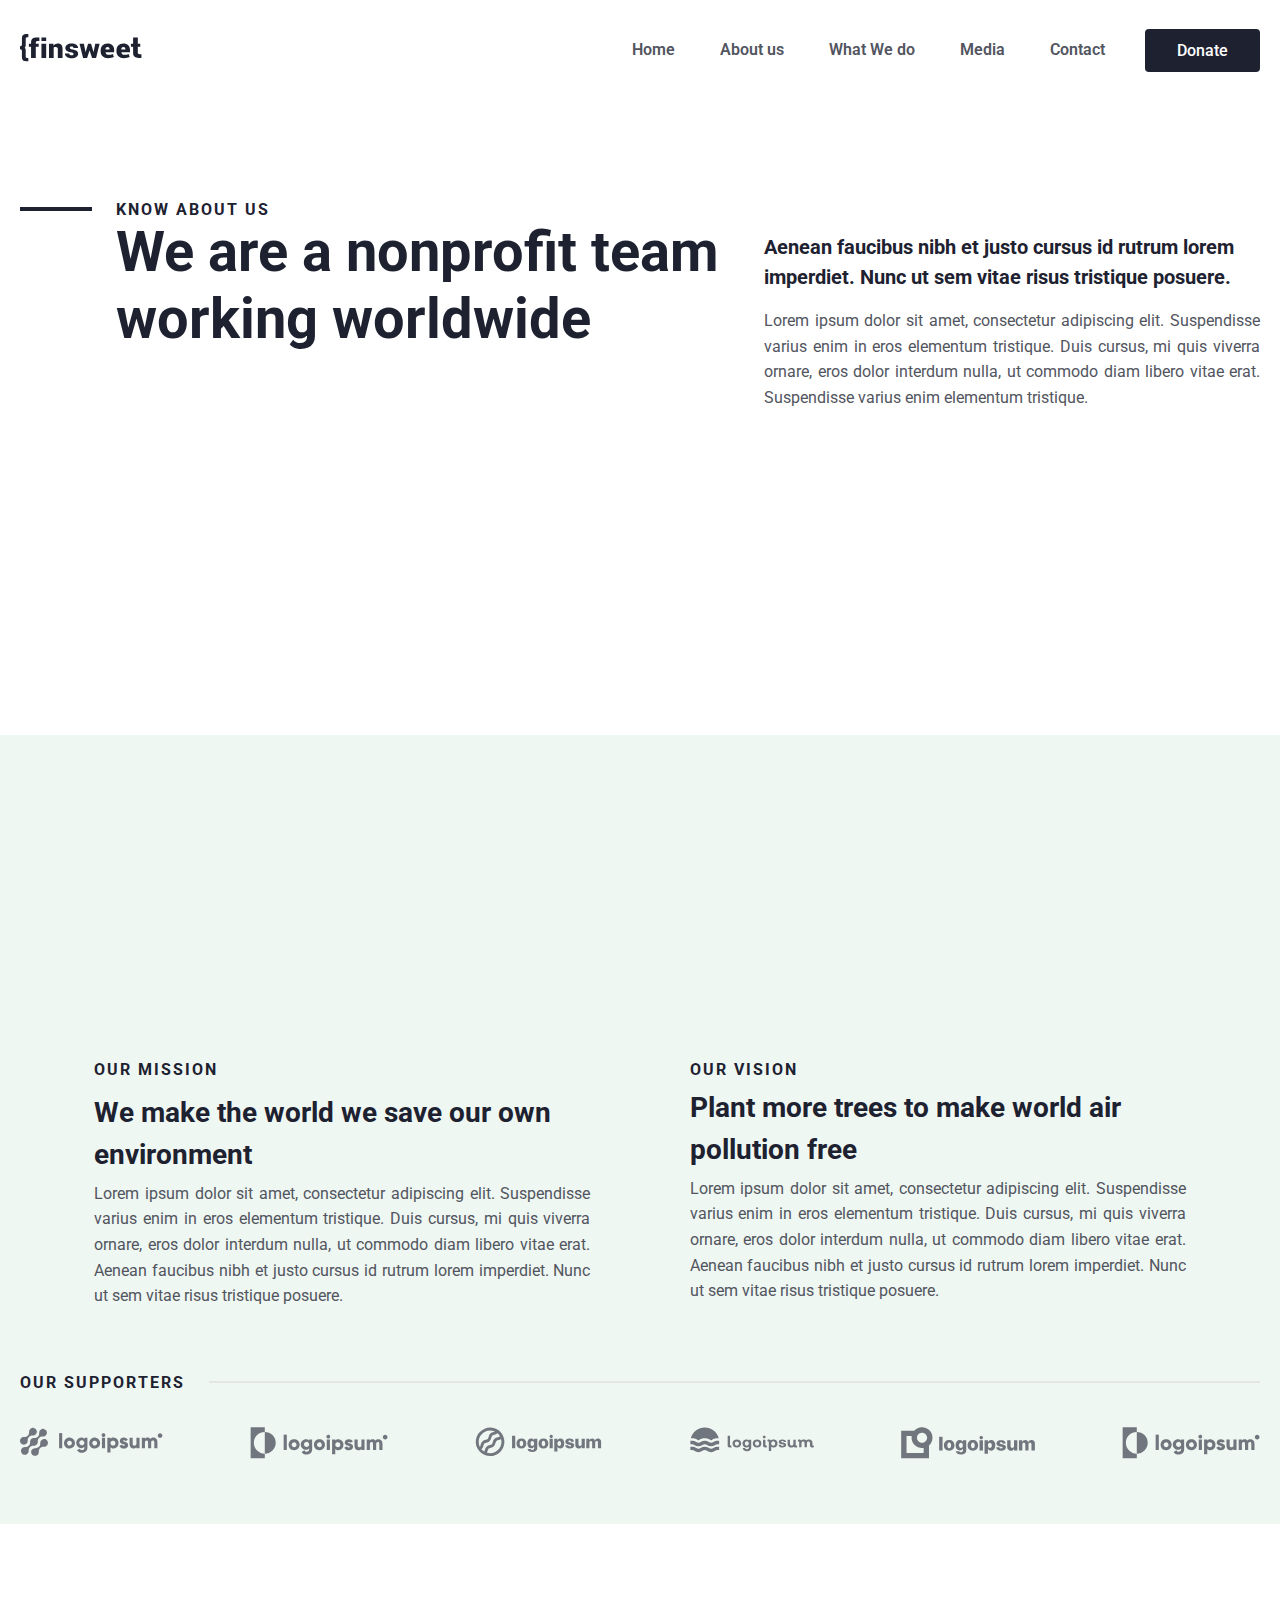
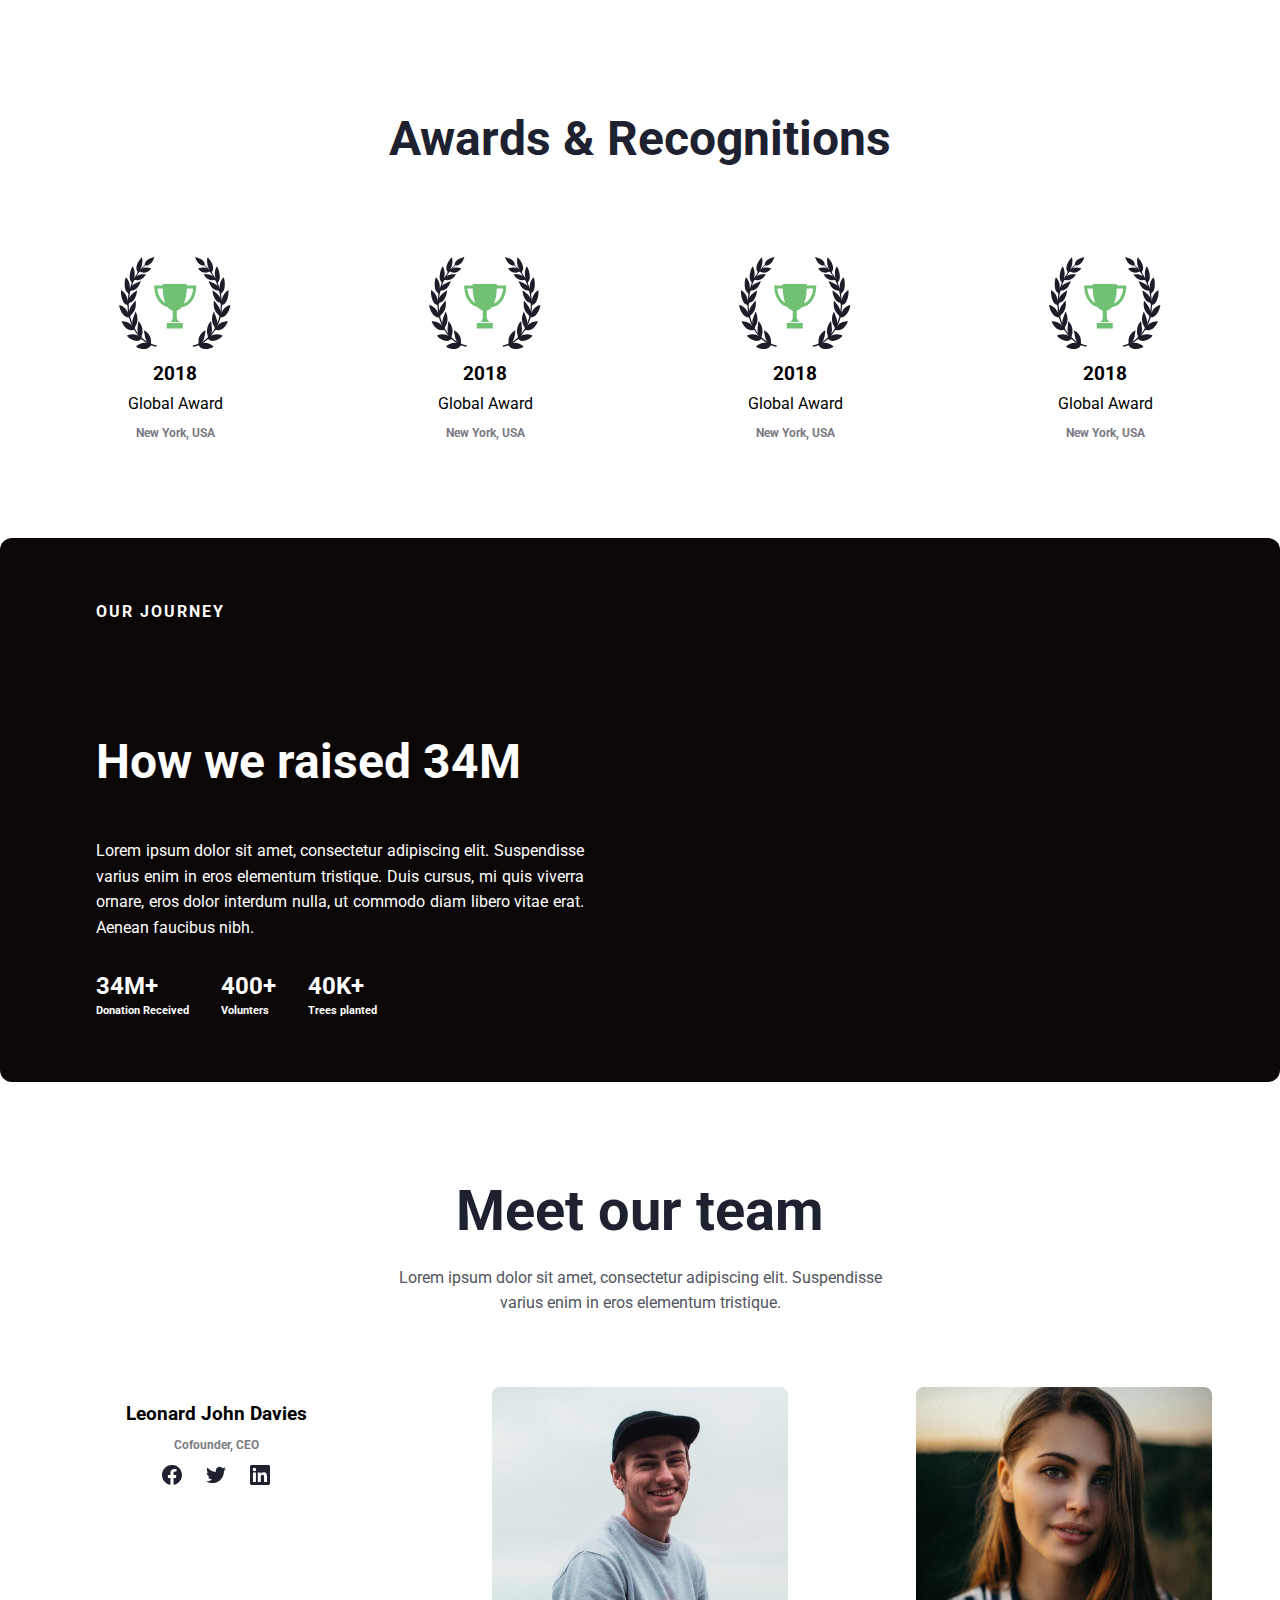
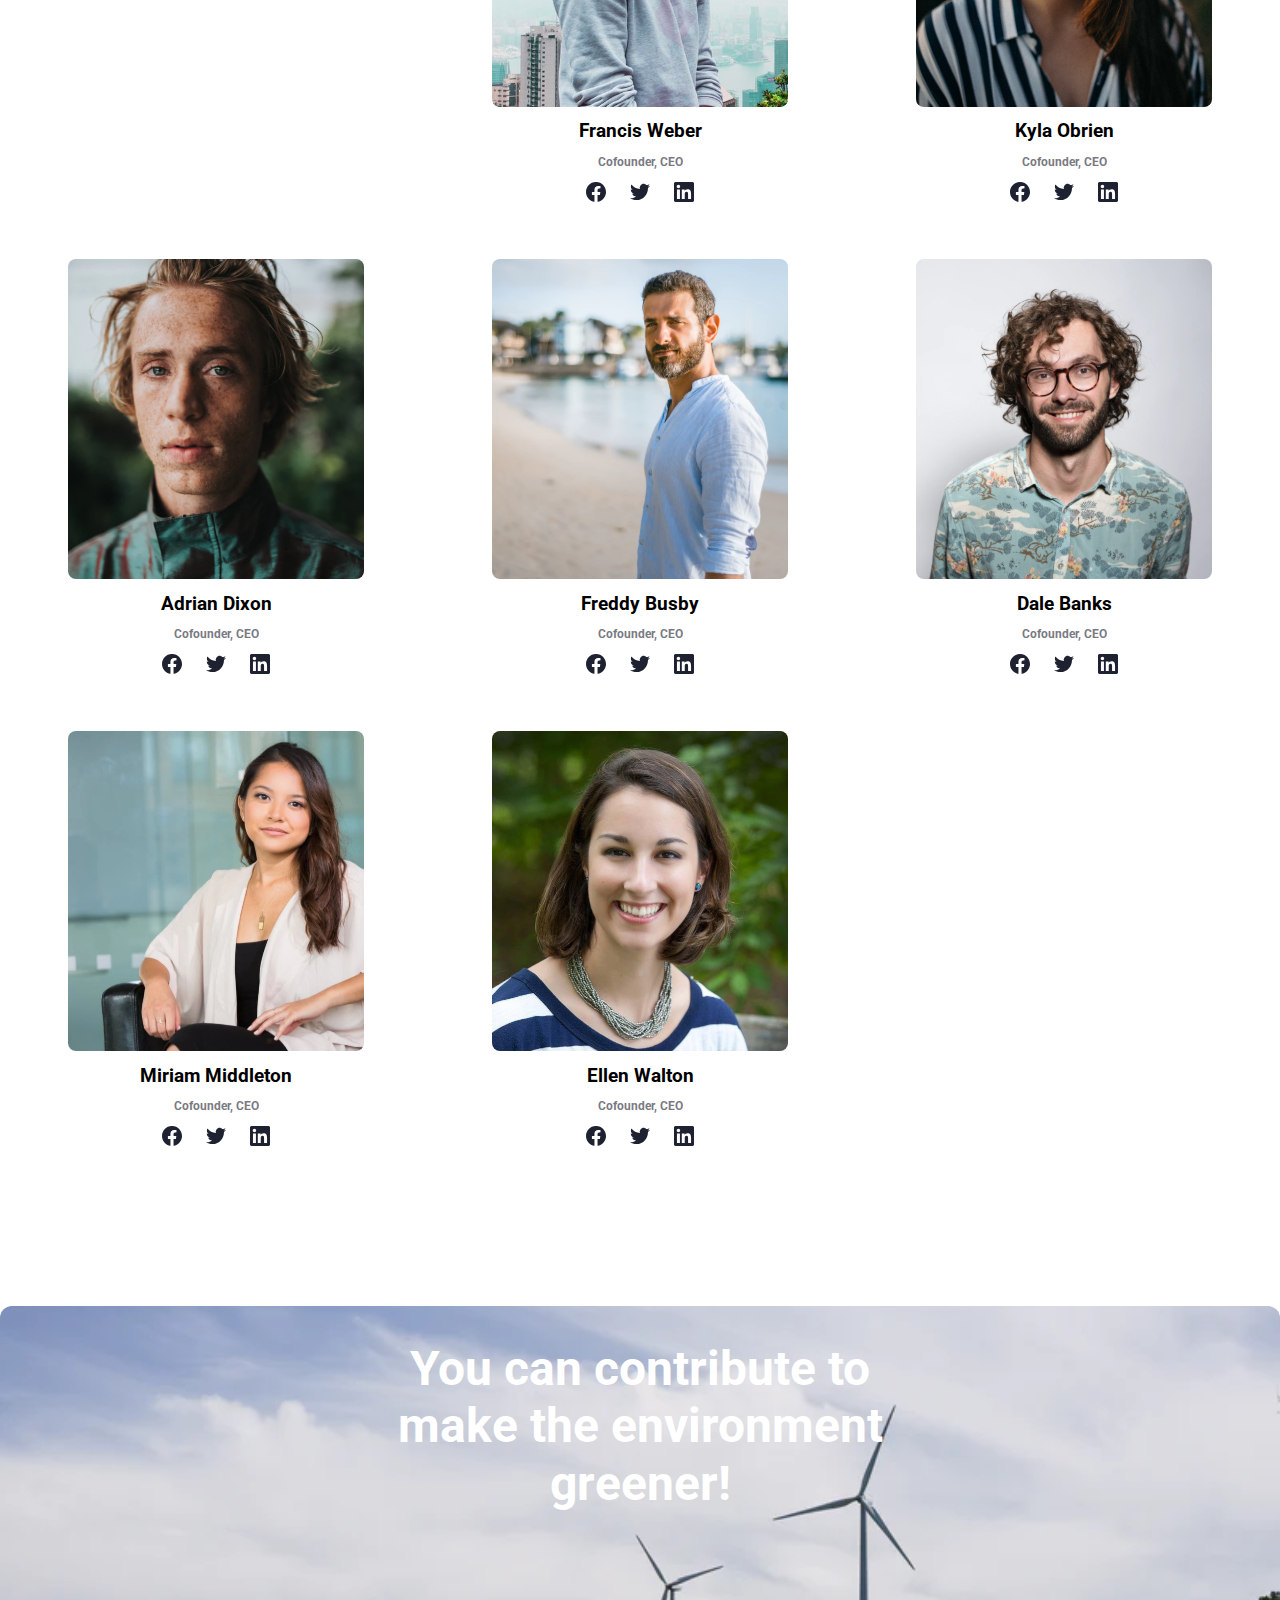
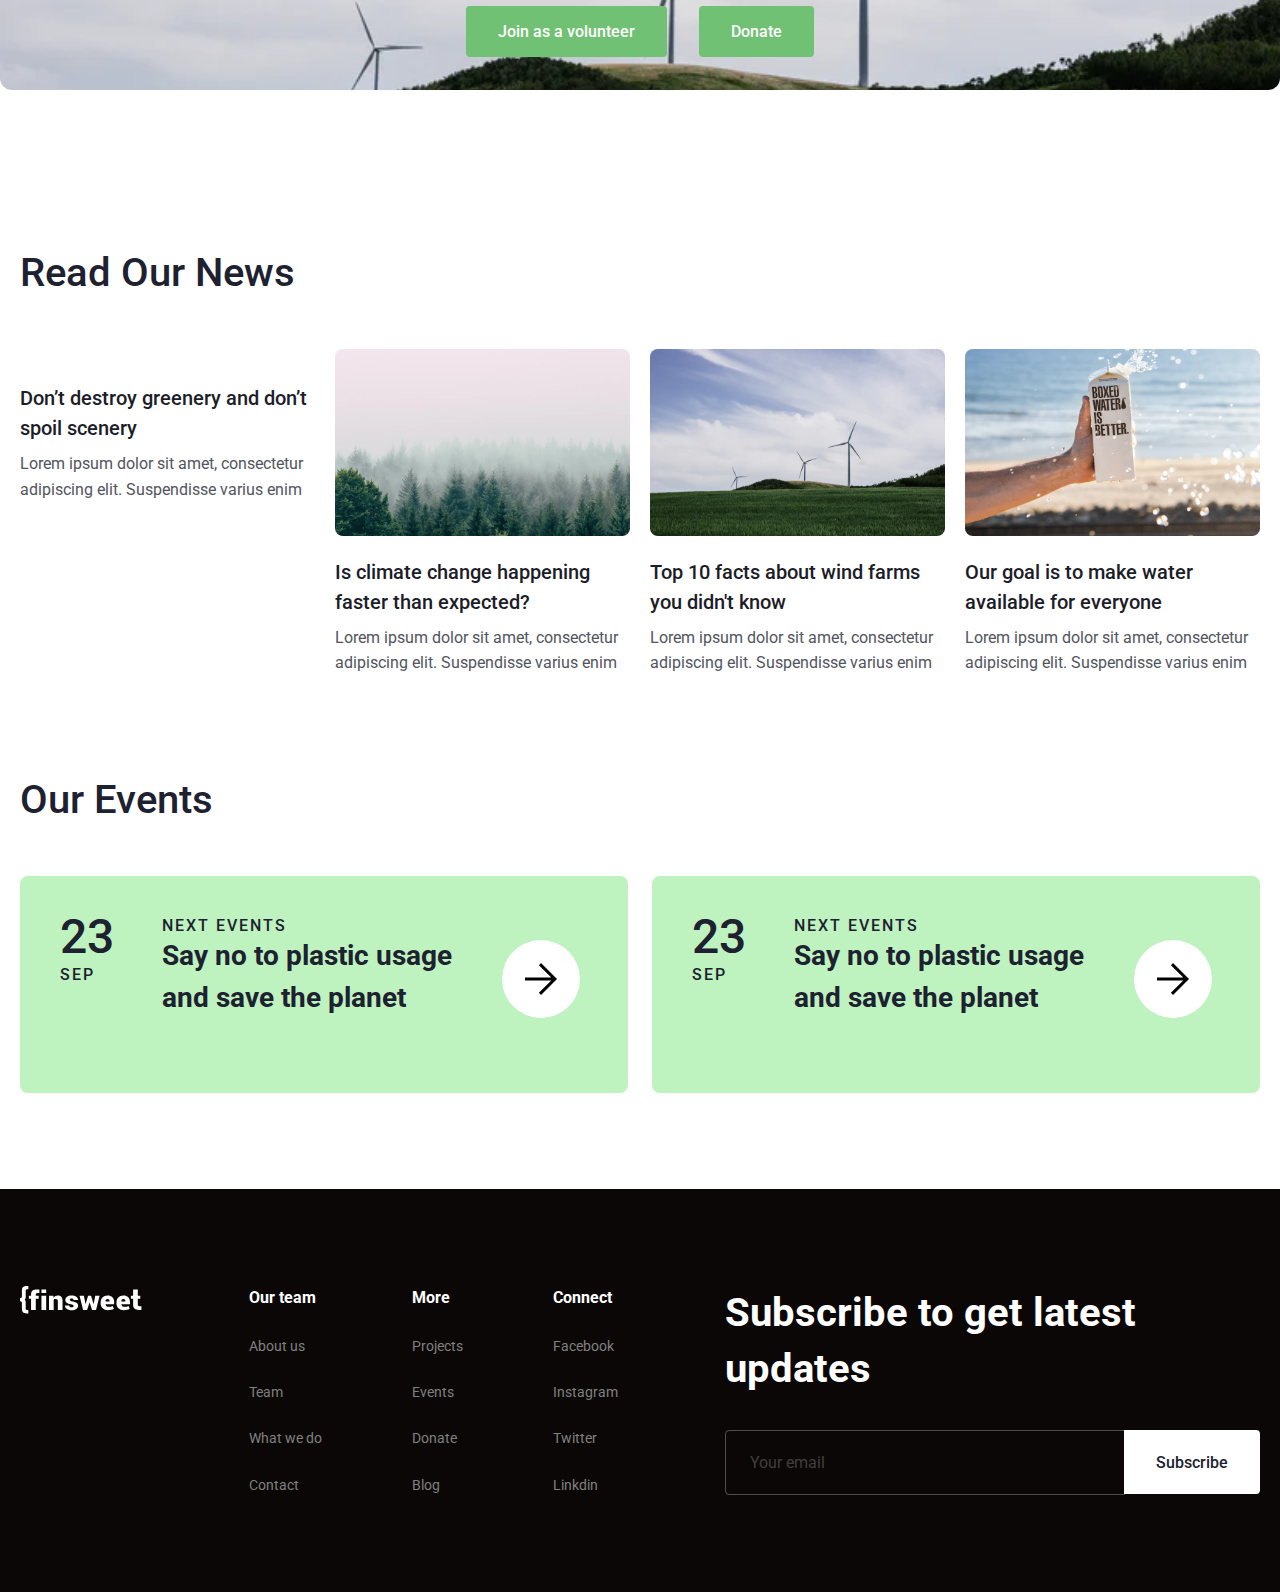
==== commit e43a0544: "ABOUT" ====
--- a/about.html
+++ b/about.html
@@ -10,138 +10,140 @@
 </head>
 
 <body>
-    <!-- HEADER START -->
-    <!-- NAVIGATION START -->
     <header id="navbar">
         <div class="container navbar--container">
-            <div class="nav-left">
-                <a href="#">
-                    <img src="images/home/Logo.svg" alt="" />
-                </a>
-            </div>
-            <div class="nav-right">
-                <ul class="menus" id="navbar-responsive">
-                    <li class="nav-item dropdown">
-                        <a href="#" class="nav-link">Home</a>
-                        <div class="dropdown-content-home">
-                            <ul class="dropdown-ul">
-                                <li class="dropdown-li">
-                                    <a href="#" class="dropdown-link">Know about us</a>
-                                </li>
-                                <li class="dropdown-li">
-                                    <a href="#" class="dropdown-link">What we do</a>
-                                </li>
-                                <li class="dropdown-li">
-                                    <a href="#" class="dropdown-link">Read our news</a>
-                                </li>
-                                <li class="dropdown-li">
-                                    <a href="#" class="dropdown-link">Strategy</a>
-                                </li>
-                                <li class="dropdown-li">
-                                    <a href="#" class="dropdown-link">Our events</a>
-                                </li>
-                            </ul>
-                        </div>
-                    </li>
-                    <li class="nav-item dropdown">
-                        <a href="#" class="nav-link">About us</a>
-                        <div class="dropdown-content-about">
-                            <ul class="dropdown-ul">
-                                <li class="dropdown-li">
-                                    <a href="#" class="dropdown-link">Know about us</a>
-                                </li>
-                                <li class="dropdown-li">
-                                    <a href="#" class="dropdown-link">Recognitions</a>
-                                </li>
-                                <li class="dropdown-li">
-                                    <a href="#" class="dropdown-link">Meet our team</a>
-                                </li>
-                                <li class="dropdown-li">
-                                    <a href="#" class="dropdown-link">Read our news</a>
-                                </li>
-                                <li class="dropdown-li">
-                                    <a href="#" class="dropdown-link">Our events</a>
-                                </li>
-                            </ul>
-                        </div>
-                    </li>
-                    <li class="nav-item dropdown">
-                        <a href="#" class="nav-link">What We do</a>
-                        <div class="dropdown-content-whatwedo">
-                            <ul class="dropdown-ul">
-                                <li class="dropdown-li">
-                                    <a href="#" class="dropdown-link">Know about us</a>
-                                </li>
-                                <li class="dropdown-li">
-                                    <a href="#" class="dropdown-link">Environment</a>
-                                </li>
-                                <li class="dropdown-li">
-                                    <a href="#" class="dropdown-link">We have done</a>
-                                </li>
-                                <li class="dropdown-li">
-                                    <a href="#" class="dropdown-link">Read our news</a>
-                                </li>
-                                <li class="dropdown-li">
-                                    <a href="#" class="dropdown-link">Our events</a>
-                                </li>
-                            </ul>
-                        </div>
-                    </li>
-                    <li class="nav-item dropdown">
-                        <a href="#" class="nav-link">Media</a>
-                        <div class="dropdown-content-media">
-                            <ul class="dropdown-ul">
-                                <li class="dropdown-li">
-                                    <a href="#" class="dropdown-link">Know about us</a>
-                                </li>
-                                <li class="dropdown-li">
-                                    <a href="#" class="dropdown-link">Top news</a>
-                                </li>
-                                <li class="dropdown-li">
-                                    <a href="#" class="dropdown-link">Recent news</a>
-                                </li>
-                                <li class="dropdown-li">
-                                    <a href="#" class="dropdown-link">Strategy</a>
-                                </li>
-                                <li class="dropdown-li">
-                                    <a href="#" class="dropdown-link">Our events</a>
-                                </li>
-                            </ul>
-                        </div>
-                    </li>
-                    <li class="nav-item dropdown">
-                        <a href="#" class="nav-link">Contact</a>
-                        <div class="dropdown-content-contact">
-                            <ul class="dropdown-ul">
-                                <li class="dropdown-li">
-                                    <a href="#" class="dropdown-link">Lorem.</a>
-                                </li>
-                                <li class="dropdown-li">
-                                    <a href="#" class="dropdown-link">Lorem.</a>
-                                </li>
-                                <li class="dropdown-li">
-                                    <a href="#" class="dropdown-link">Lorem.</a>
-                                </li>
-                                <li class="dropdown-li">
-                                    <a href="#" class="dropdown-link">Lorem.</a>
-                                </li>
-                            </ul>
-                        </div>
-                    </li>
-                    <button id="navbar-close">
-                        <img width="55px" src="./images/navbar-close.svg" alt="">
-                    </button>
-                </ul>
-                <a href="#" class=" nav_btn">Donate</a>
-                <button id="navbar-open">
-                    <img width="40px" src="./images/hamburger.svg" alt="">
-                </button>
-            </div>
+          <div class="nav-left">
+            <a href="#">
+              <img src="images/home/Logo.svg" alt="" />
+            </a>
+          </div>
+          <div class="nav-right">
+            <ul class="menus" id="navbar-responsive">
+              <li class="nav-item dropdown">
+                <a href="#" class="nav-link">Home</a>
+                <div class="dropdown-content-home">
+                  <ul class="dropdown-ul">
+                    <li class="dropdown-li">
+                      <a href="about.html" class="dropdown-link">Know about us</a>
+                    </li>
+                    <li class="dropdown-li">
+                      <a href="what-we-do.html" class="dropdown-link">What we do</a>
+                    </li>
+                    <li class="dropdown-li">
+                      <a href="project-read-more.html" class="dropdown-link">Read our news</a>
+                    </li>
+                    <li class="dropdown-li">
+                      <a href="event-read-more.html" class="dropdown-link">Strategy</a>
+                    </li>
+                    <li class="dropdown-li">
+                      <a href="#" class="dropdown-link">Our events</a>
+                    </li>
+                  </ul>
+                </div>
+              </li>
+              <li class="nav-item dropdownzz">
+                <a href="about.html" class="nav-link">About us</a>
+                <div class="dropdown-content-about">
+                  <ul class="dropdown-ul">
+                    <li class="dropdown-li">
+                      <a href="#" class="dropdown-link">Know about us</a>
+                    </li>
+                    <li class="dropdown-li">
+                      <a href="#" class="dropdown-link">Recognitions</a>
+                    </li>
+                    <li class="dropdown-li">
+                      <a href="#" class="dropdown-link">Meet our team</a>
+                    </li>
+                    <li class="dropdown-li">
+                      <a href="#" class="dropdown-link">Read our news</a>
+                    </li>
+                    <li class="dropdown-li">
+                      <a href="#" class="dropdown-link">Our events</a>
+                    </li>
+                  </ul>
+                </div>
+              </li>
+              <li class="nav-item dropdown">
+                <a href="what-we-do.html" class="nav-link">What We do</a>
+                <div class="dropdown-content-whatwedo">
+                  <ul class="dropdown-ul">
+                    <li class="dropdown-li">
+                      <a href="#" class="dropdown-link">Know about us</a>
+                    </li>
+                    <li class="dropdown-li">
+                      <a href="#" class="dropdown-link">Environment</a>
+                    </li>
+                    <li class="dropdown-li">
+                      <a href="#" class="dropdown-link">We have done</a>
+                    </li>
+                    <li class="dropdown-li">
+                      <a href="#" class="dropdown-link">Read our news</a>
+                    </li>
+                    <li class="dropdown-li">
+                      <a href="#" class="dropdown-link">Our events</a>
+                    </li>
+                  </ul>
+                </div>
+              </li>
+              <li class="nav-item dropdown">
+                <a href="media.html" class="nav-link">Media</a>
+                <div class="dropdown-content-media">
+                  <ul class="dropdown-ul">
+                    <li class="dropdown-li">
+                      <a href="#" class="dropdown-link">Know about us</a>
+                    </li>
+                    <li class="dropdown-li">
+                      <a href="#" class="dropdown-link">Top news</a>
+                    </li>
+                    <li class="dropdown-li">
+                      <a href="#" class="dropdown-link">Recent news</a>
+                    </li>
+                    <li class="dropdown-li">
+                      <a href="#" class="dropdown-link">Strategy</a>
+                    </li>
+                    <li class="dropdown-li">
+                      <a href="#" class="dropdown-link">Our events</a>
+                    </li>
+                  </ul>
+                </div>
+              </li>
+              <li class="nav-item dropdown">
+                <a href="contact-us.html" class="nav-link">Contact</a>
+                <div class="dropdown-content-contact">
+                  <ul class="dropdown-ul">
+                    <li class="dropdown-li">
+                      <a href="#" class="dropdown-link">Lorem.</a>
+                    </li>
+                    <li class="dropdown-li">
+                      <a href="#" class="dropdown-link">Lorem.</a>
+                    </li>
+                    <li class="dropdown-li">
+                      <a href="#" class="dropdown-link">Lorem.</a>
+                    </li>
+                    <li class="dropdown-li">
+                      <a href="#" class="dropdown-link">Lorem.</a>
+                    </li>
+                  </ul>
+                </div>
+              </li>
+              <button id="navbar-close">
+                <img
+                  width="55px"
+                  src="./images/humburger/navbar-close.svg"
+                  alt=""
+                />
+              </button>
+            </ul>
+            <a href="donation.html" class="nav_btn">Donate</a>
+            <button id="navbar-open">
+              <img width="40px" src="./images/humburger/humburger.svg" alt="" />
+            </button>
+          </div>
         </div>
-    </header>
-
-    <!-- NAVIGATION END -->
-    <!-- HEADER END -->
+      </header>
+      <!-- NAVIGATION END -->
+      <!-- HEADER END -->
+  
 
     <main>
         <!----- ABUT HOME START----->
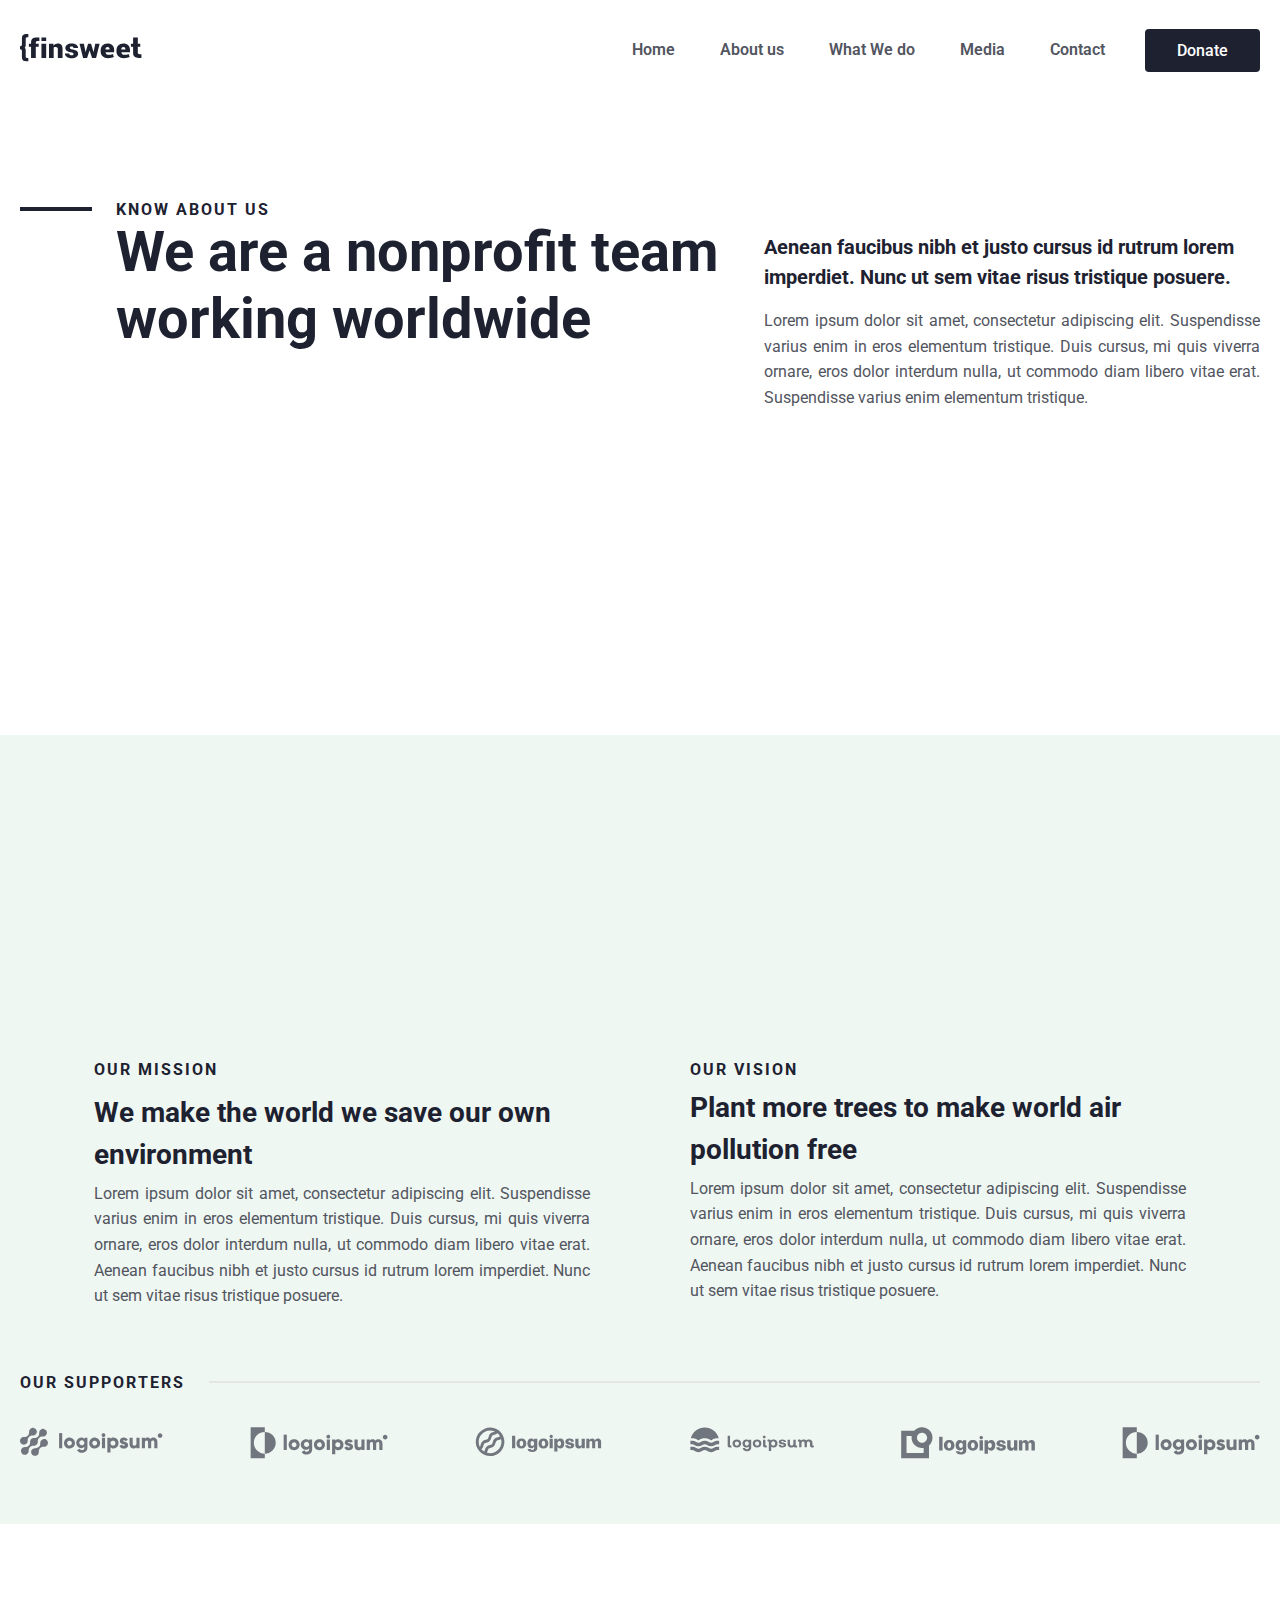
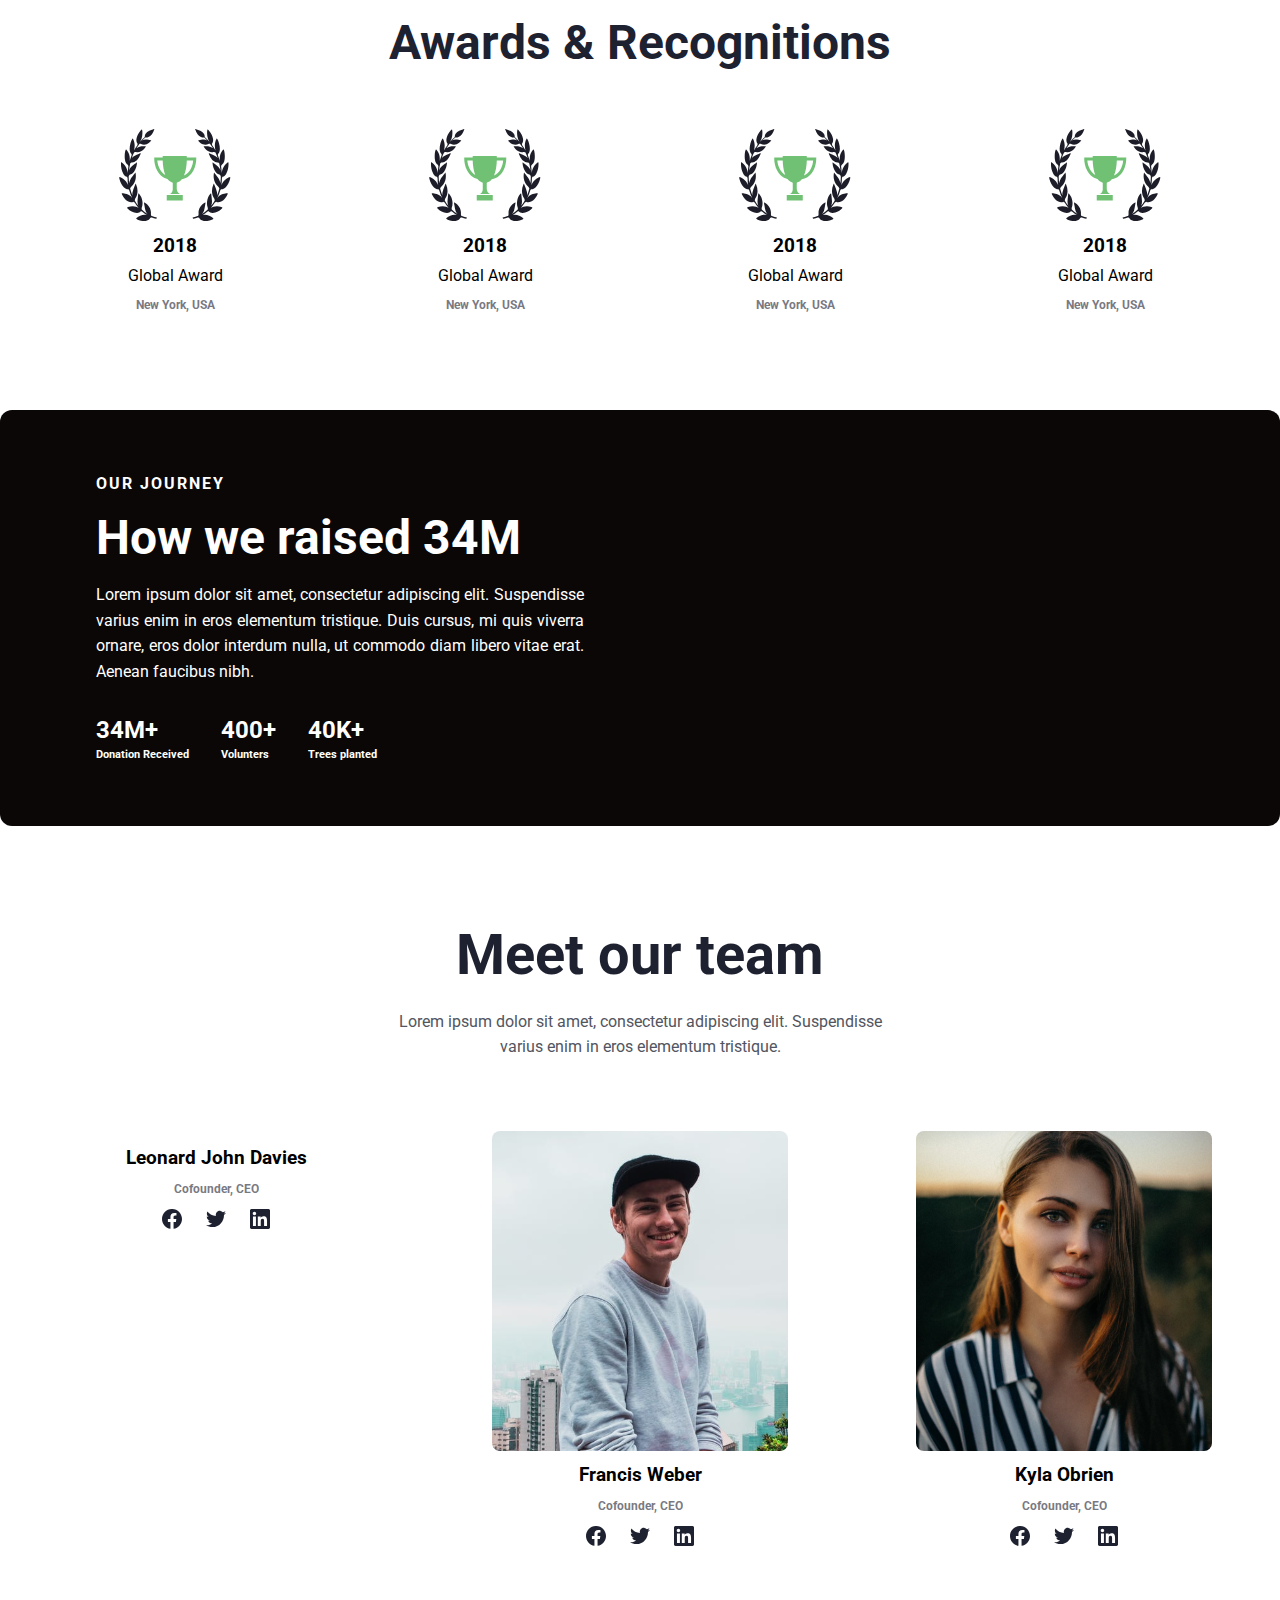
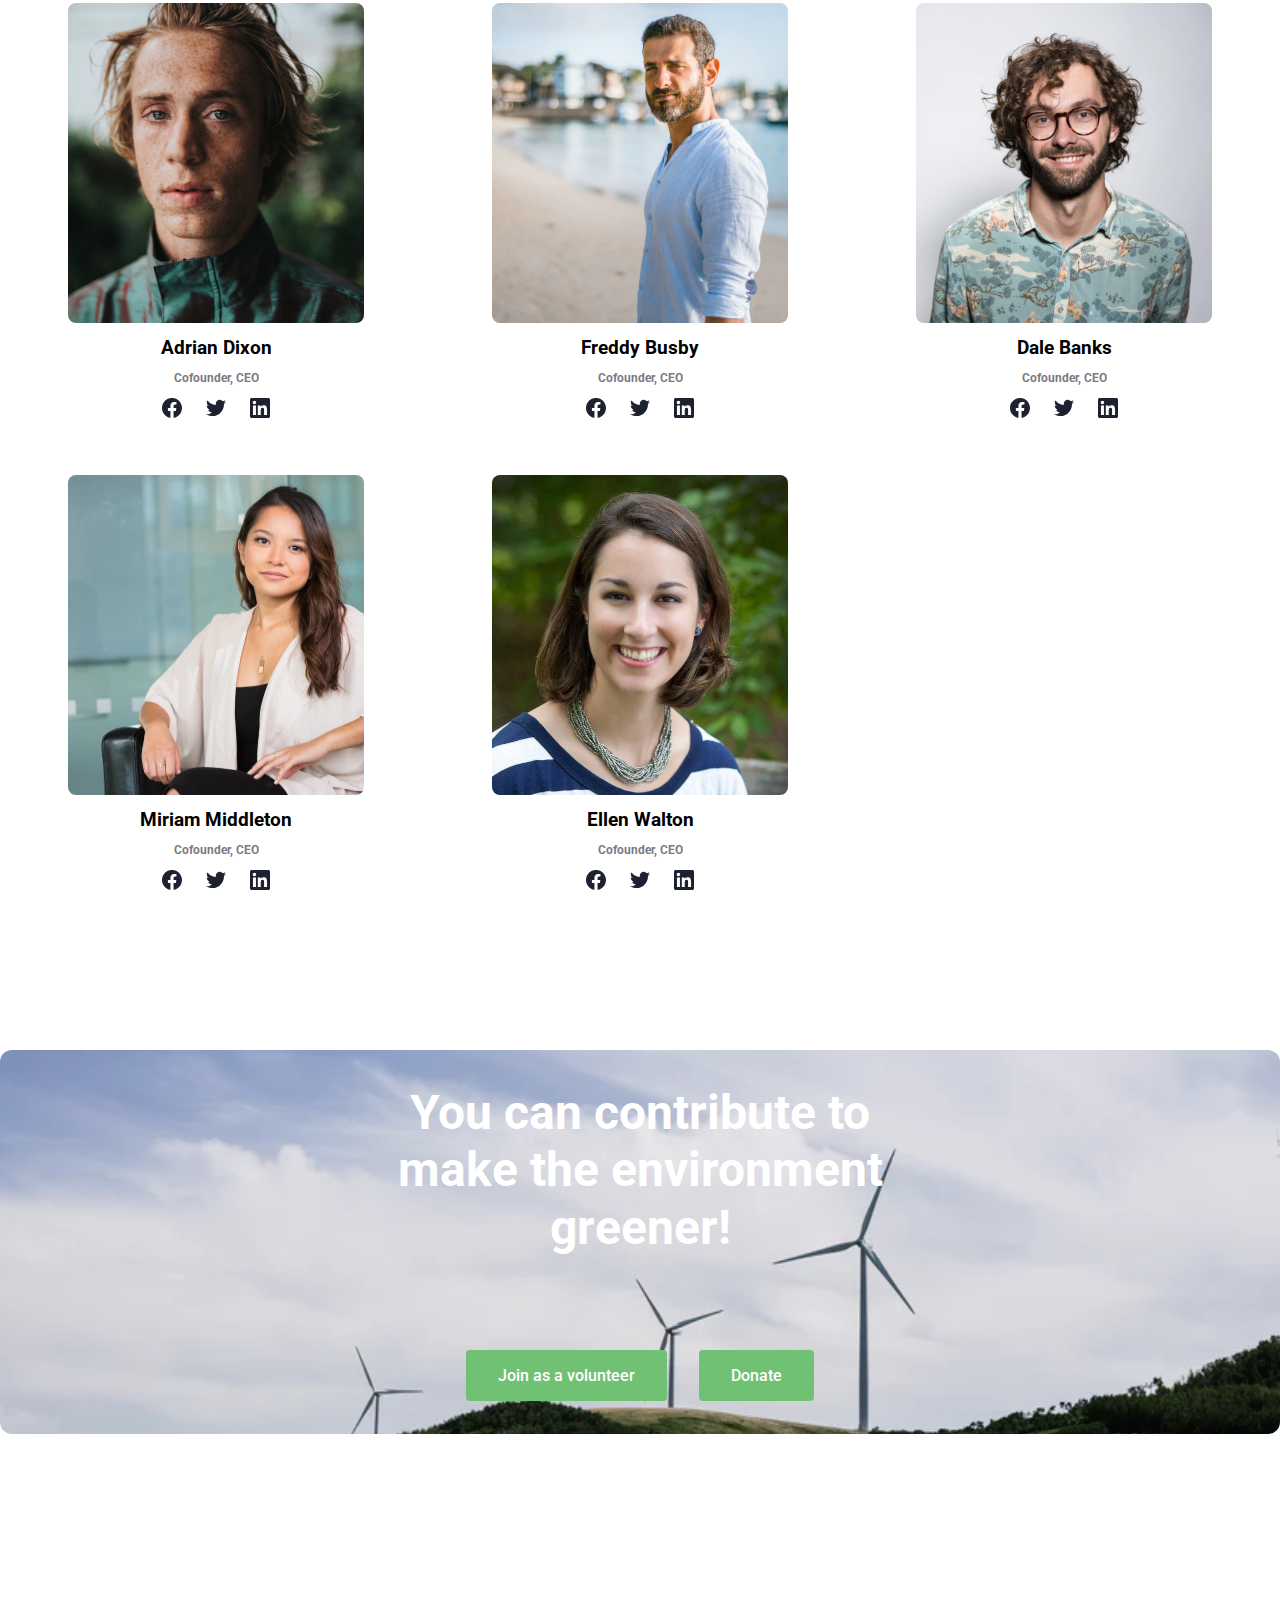
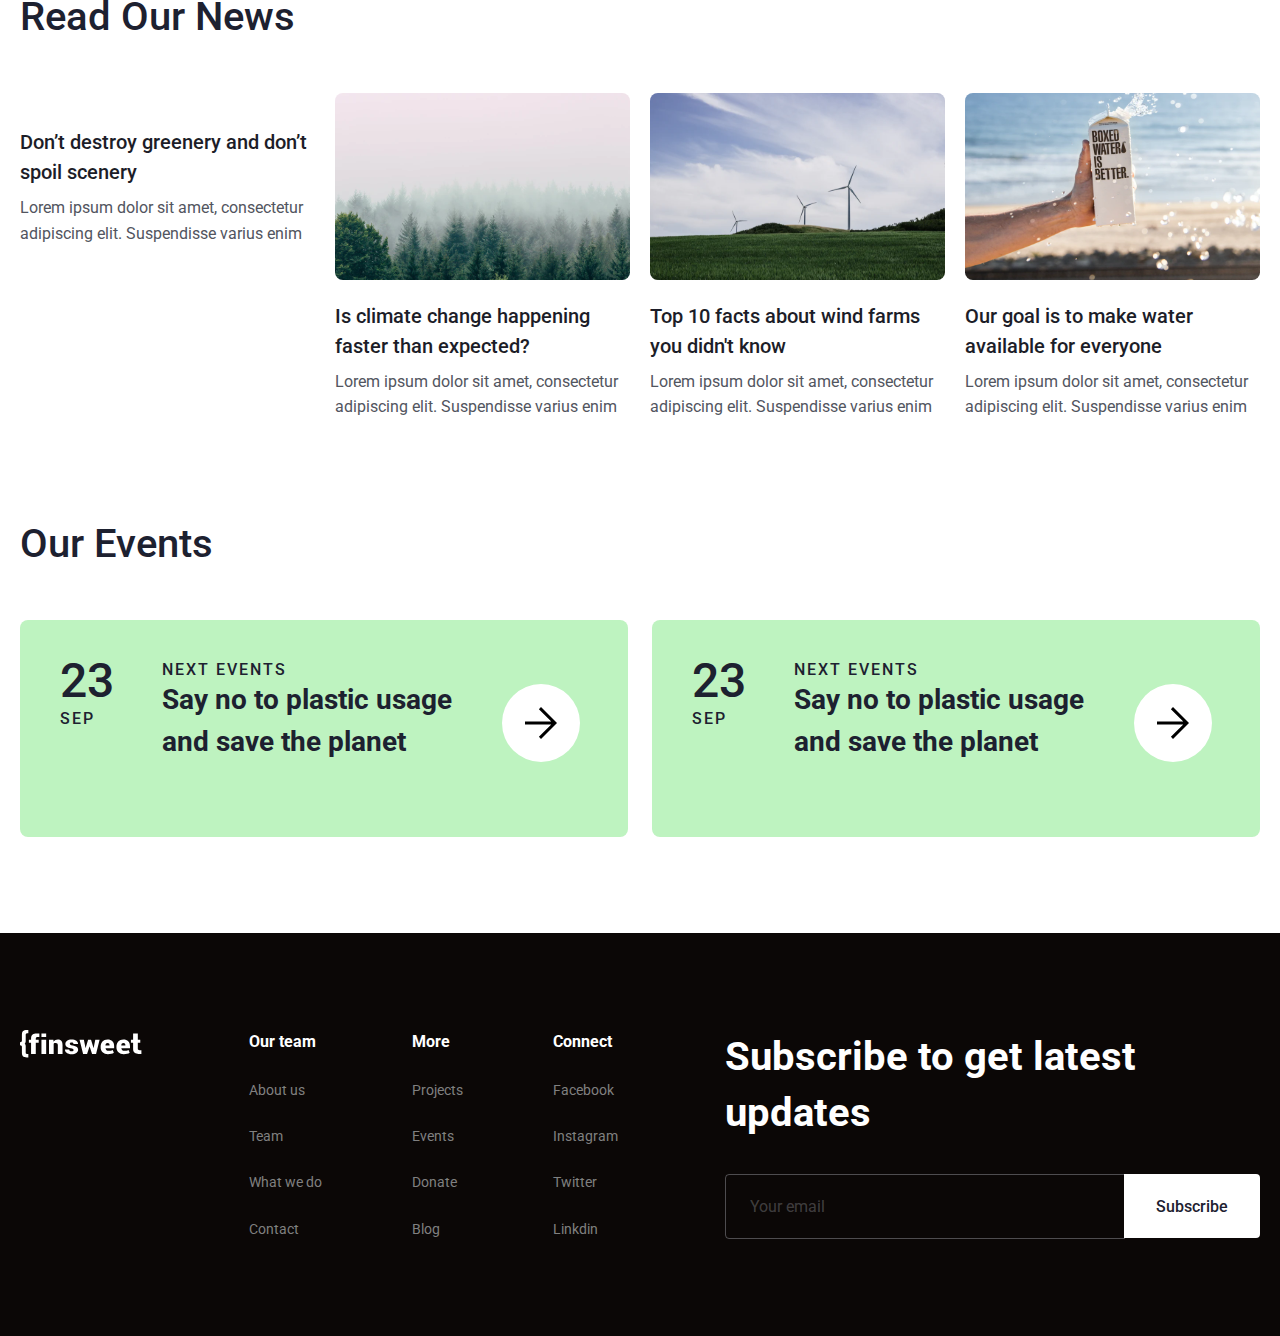
==== commit 98f8fb2d: "first commit" ====
--- a/about.html
+++ b/about.html
@@ -20,11 +20,11 @@
           <div class="nav-right">
             <ul class="menus" id="navbar-responsive">
               <li class="nav-item dropdown">
-                <a href="#" class="nav-link">Home</a>
+                <a href="index.html" class="nav-link">Home</a>
                 <div class="dropdown-content-home">
                   <ul class="dropdown-ul">
                     <li class="dropdown-li">
-                      <a href="about.html" class="dropdown-link">Know about us</a>
+                      <a href="#" class="dropdown-link">Know about us</a>
                     </li>
                     <li class="dropdown-li">
                       <a href="what-we-do.html" class="dropdown-link">What we do</a>
@@ -563,7 +563,7 @@
                 <h1>You can contribute to make the environment greener!</h1>
                 <div class="contribute__href">
                   <a href="#" class="secondary_btn">Join as a volunteer</a>
-                  <a href="#" class="secondary_btn">Donate</a>
+                  <a target="_blank" href="donation.html" class="secondary_btn">Donate</a>
                 </div>
               </div>
             </div>
@@ -679,18 +679,18 @@
               <ul>
                 <h4>Our team</h4>
                 <li><a href="#">About us</a></li>
-                <li><a href="#">Team</a></li>
-                <li><a href="#">What we do</a></li>
-                <li><a href="#">Contact</a></li>
+                <li><a target="_blank" href="https://github.com/Diyorbekkdev/finsweet-demo.git">Team</a></li>
+                <li><a target="_blank" href="what-we-do.html">What we do</a></li>
+                <li><a target="_blank" href="#">Contact</a></li>
               </ul>
             </div>
             <div class="menus-more">
               <ul>
                 <h4>More</h4>
-                <li><a href="#">Projects</a></li>
-                <li><a href="#">Events</a></li>
-                <li><a href="#">Donate</a></li>
-                <li><a href="#">Blog</a></li>
+                <li><a target="_blank" href="project-read-more.html">Projects</a></li>
+                <li><a target="_blank" href="event-read-more.html">Events</a></li>
+                <li><a target="_blank" href="donation.html">Donate</a></li>
+                <li><a target="_blank" href="blog-post-read-more.html">Blog</a></li>
               </ul>
             </div>
             <div class="menus-Connect">
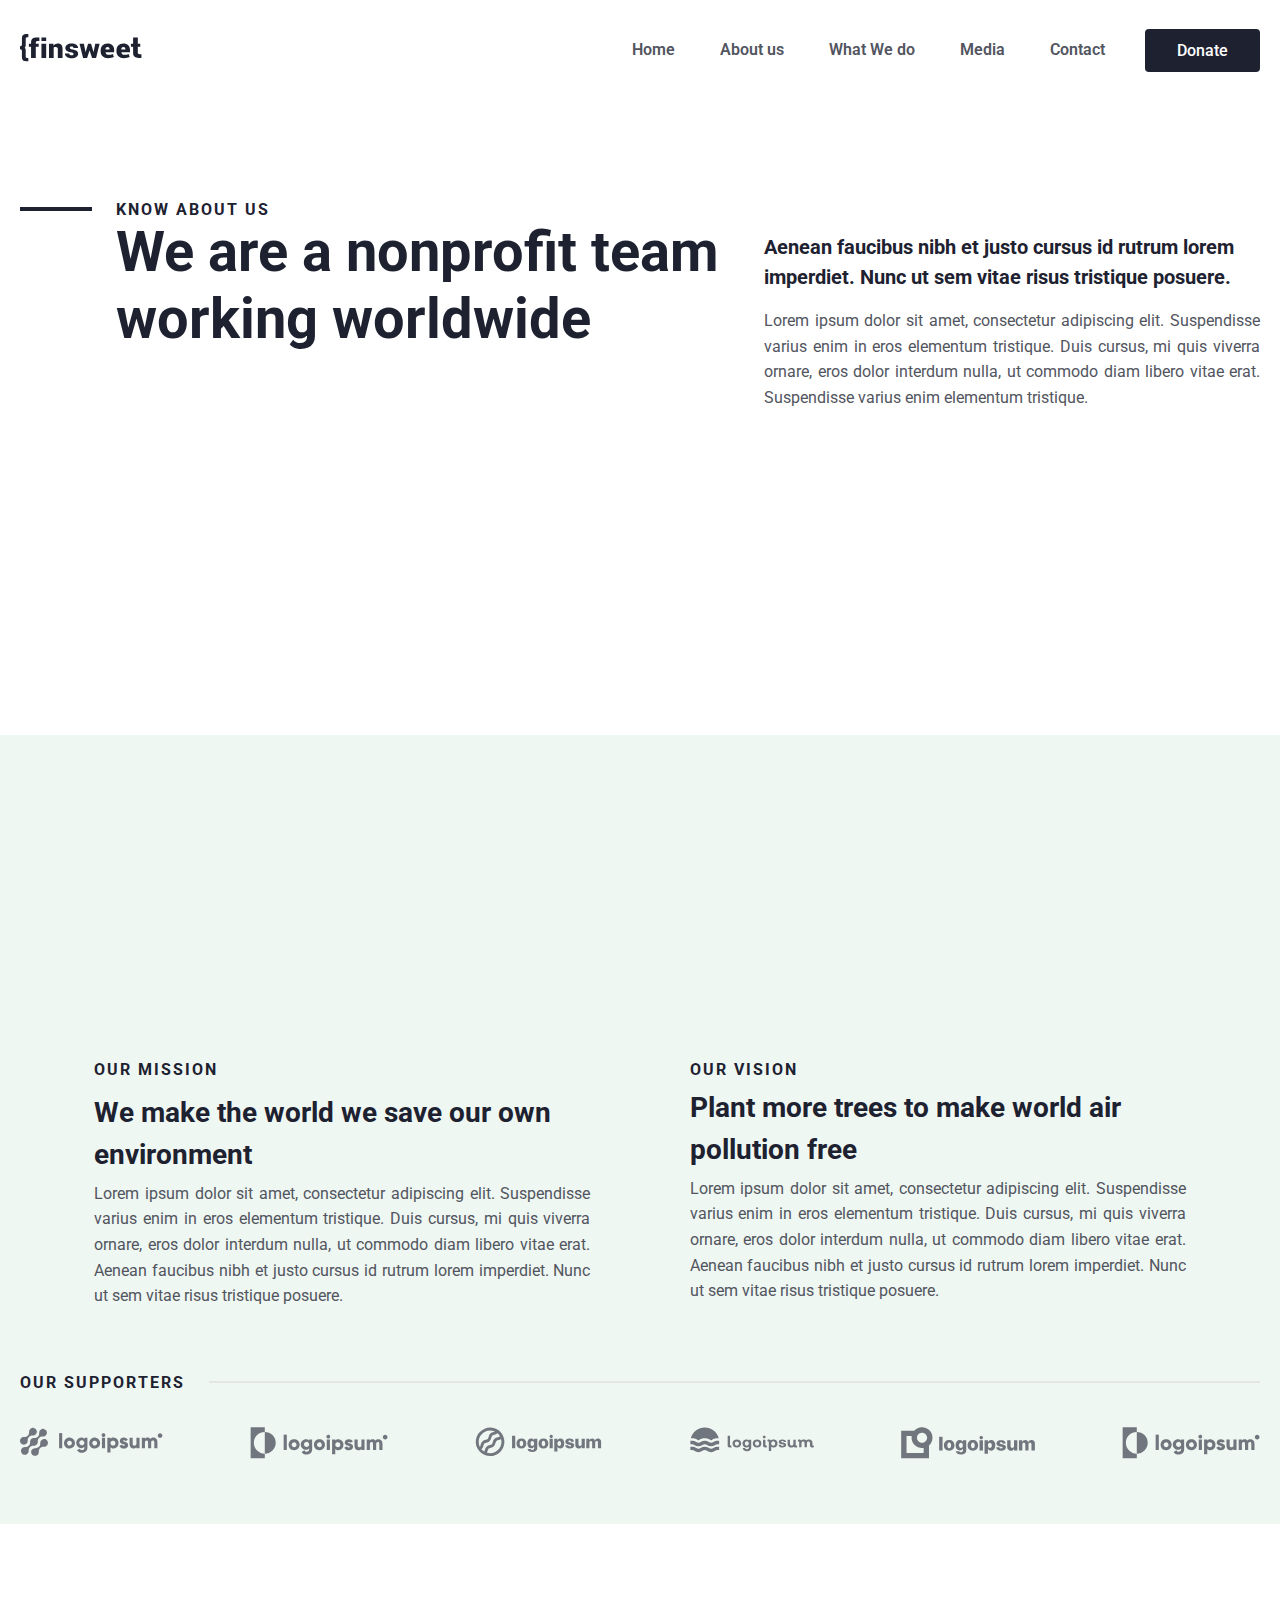
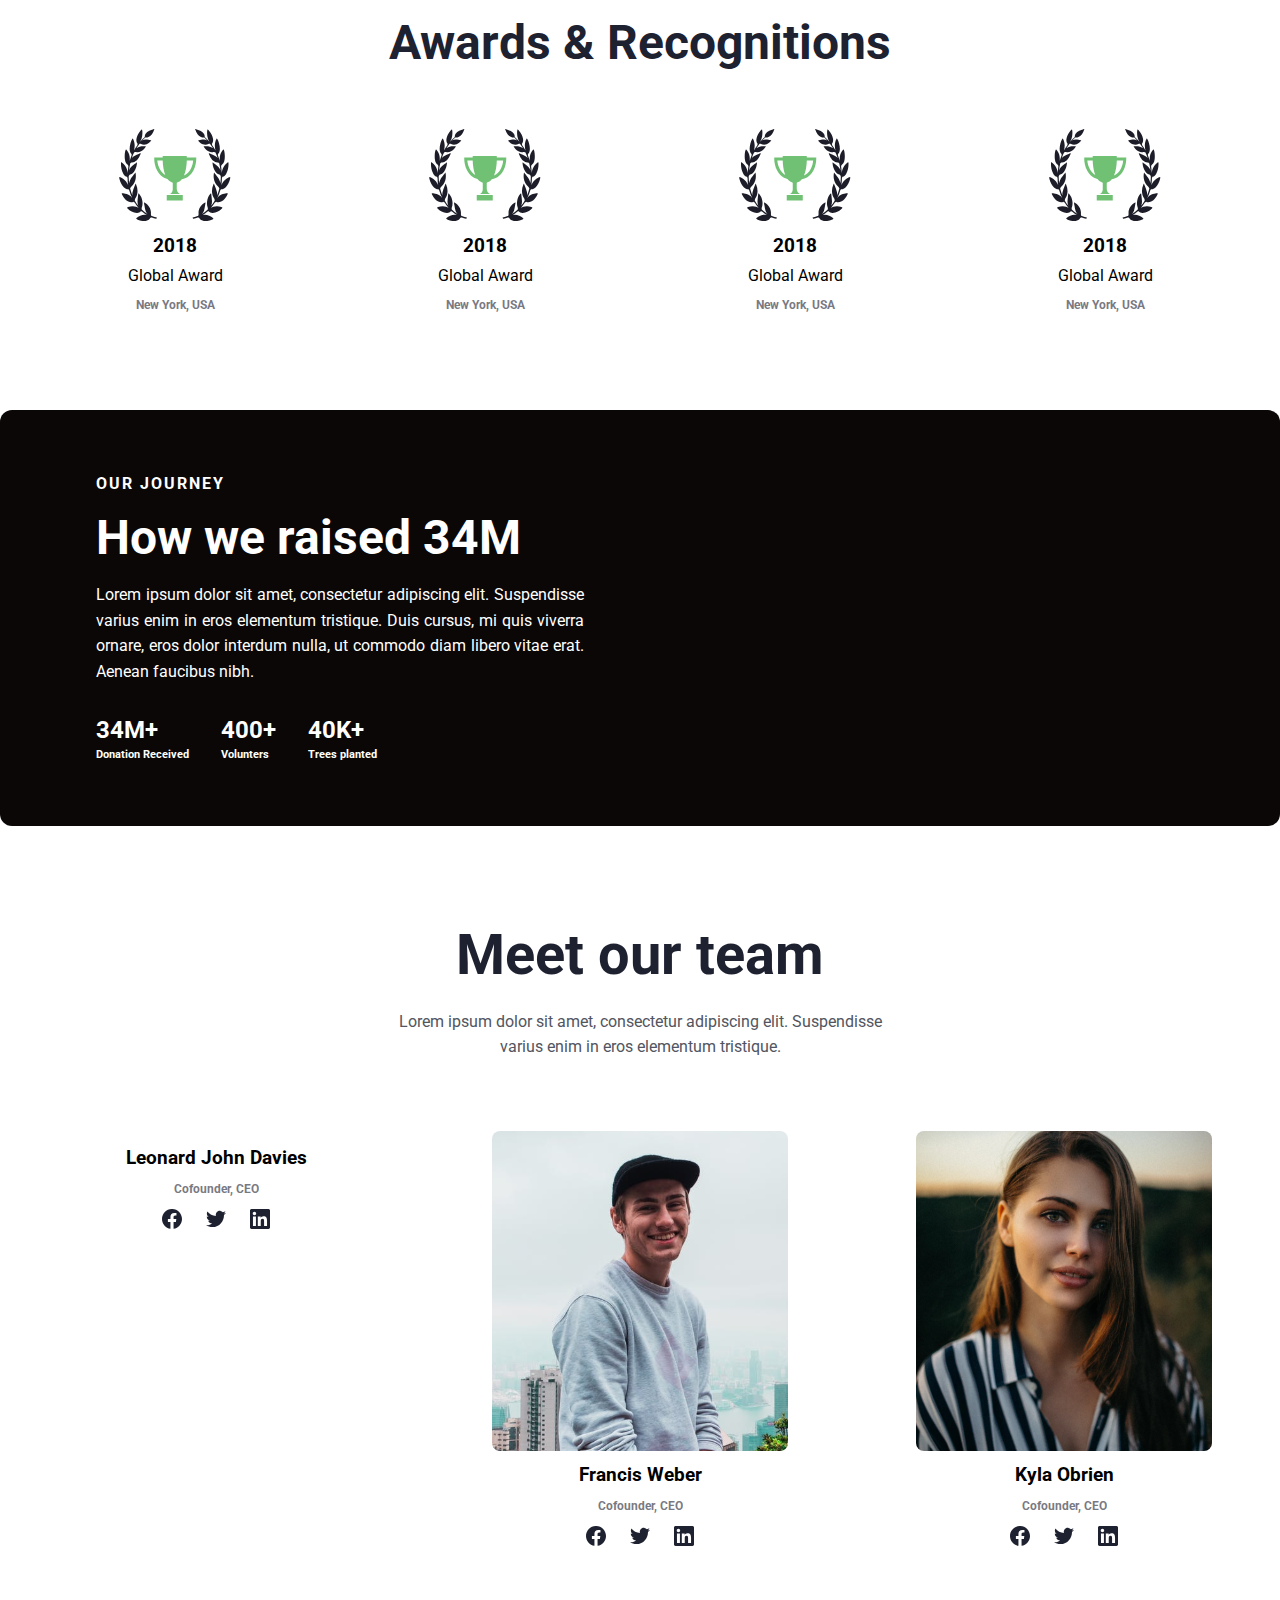
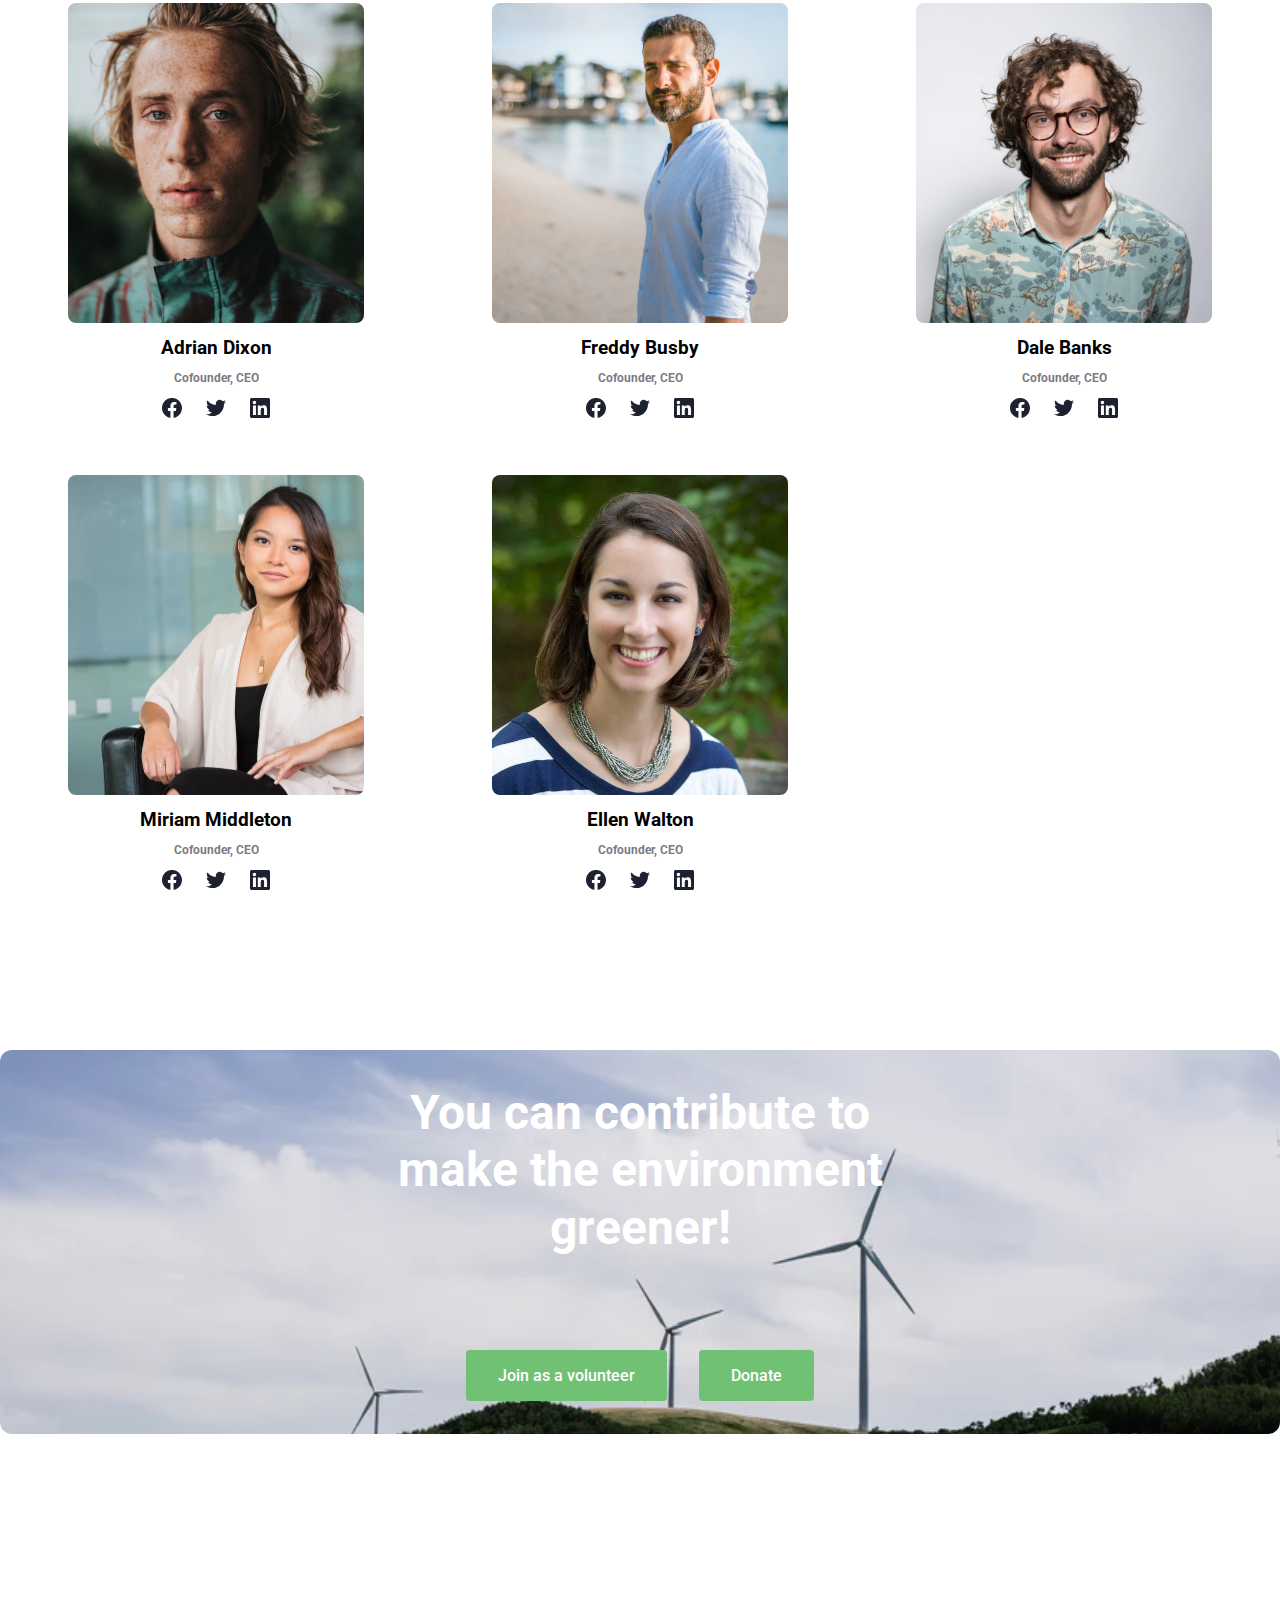
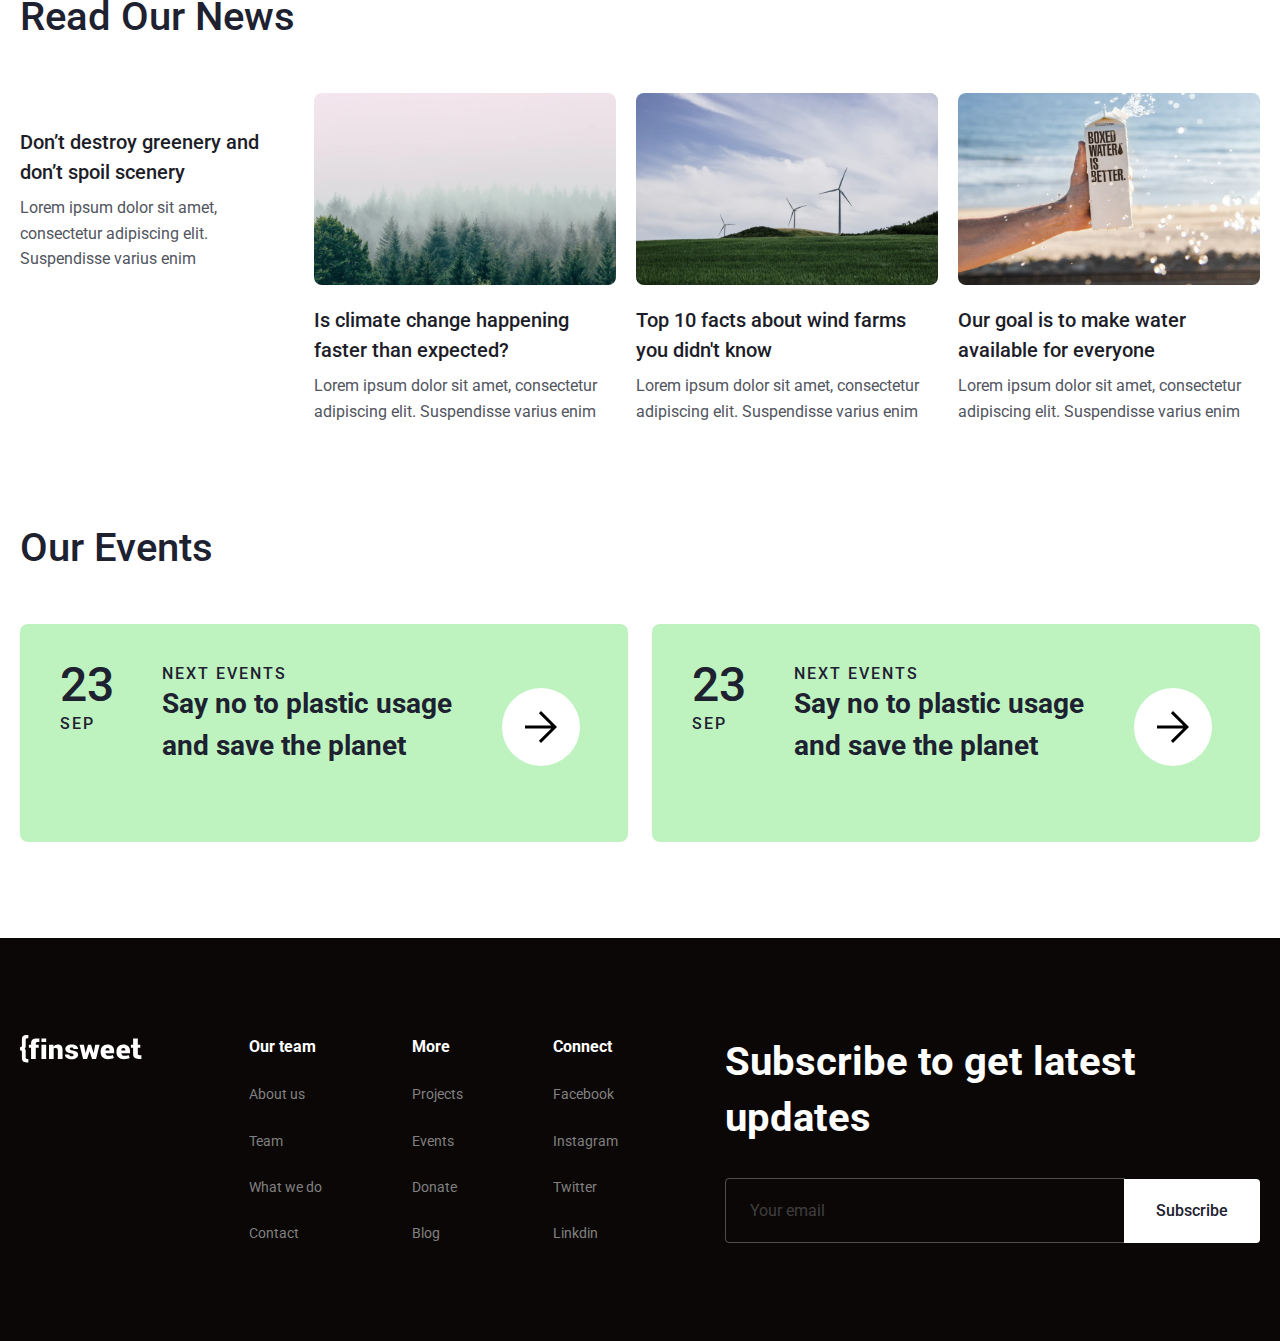
==== commit 3b7f4bf7: "Merge branch 'main' of https://github.com/Diyorbekkdev/finsweet-demo" ====
--- a/about.html
+++ b/about.html
@@ -10,140 +10,138 @@
 </head>
 
 <body>
+    <!-- HEADER START -->
+    <!-- NAVIGATION START -->
     <header id="navbar">
         <div class="container navbar--container">
-          <div class="nav-left">
-            <a href="#">
-              <img src="images/home/Logo.svg" alt="" />
-            </a>
-          </div>
-          <div class="nav-right">
-            <ul class="menus" id="navbar-responsive">
-              <li class="nav-item dropdown">
-                <a href="index.html" class="nav-link">Home</a>
-                <div class="dropdown-content-home">
-                  <ul class="dropdown-ul">
-                    <li class="dropdown-li">
-                      <a href="#" class="dropdown-link">Know about us</a>
+            <div class="nav-left">
+                <a href="#">
+                    <img src="images/home/Logo.svg" alt="" />
+                </a>
+            </div>
+            <div class="nav-right">
+                <ul class="menus" id="navbar-responsive">
+                    <li class="nav-item dropdown">
+                        <a href="#" class="nav-link">Home</a>
+                        <div class="dropdown-content-home">
+                            <ul class="dropdown-ul">
+                                <li class="dropdown-li">
+                                    <a href="#" class="dropdown-link">Know about us</a>
+                                </li>
+                                <li class="dropdown-li">
+                                    <a href="#" class="dropdown-link">What we do</a>
+                                </li>
+                                <li class="dropdown-li">
+                                    <a href="#" class="dropdown-link">Read our news</a>
+                                </li>
+                                <li class="dropdown-li">
+                                    <a href="#" class="dropdown-link">Strategy</a>
+                                </li>
+                                <li class="dropdown-li">
+                                    <a href="#" class="dropdown-link">Our events</a>
+                                </li>
+                            </ul>
+                        </div>
                     </li>
-                    <li class="dropdown-li">
-                      <a href="what-we-do.html" class="dropdown-link">What we do</a>
+                    <li class="nav-item dropdown">
+                        <a href="#" class="nav-link">About us</a>
+                        <div class="dropdown-content-about">
+                            <ul class="dropdown-ul">
+                                <li class="dropdown-li">
+                                    <a href="#" class="dropdown-link">Know about us</a>
+                                </li>
+                                <li class="dropdown-li">
+                                    <a href="#" class="dropdown-link">Recognitions</a>
+                                </li>
+                                <li class="dropdown-li">
+                                    <a href="#" class="dropdown-link">Meet our team</a>
+                                </li>
+                                <li class="dropdown-li">
+                                    <a href="#" class="dropdown-link">Read our news</a>
+                                </li>
+                                <li class="dropdown-li">
+                                    <a href="#" class="dropdown-link">Our events</a>
+                                </li>
+                            </ul>
+                        </div>
                     </li>
-                    <li class="dropdown-li">
-                      <a href="project-read-more.html" class="dropdown-link">Read our news</a>
+                    <li class="nav-item dropdown">
+                        <a href="#" class="nav-link">What We do</a>
+                        <div class="dropdown-content-whatwedo">
+                            <ul class="dropdown-ul">
+                                <li class="dropdown-li">
+                                    <a href="#" class="dropdown-link">Know about us</a>
+                                </li>
+                                <li class="dropdown-li">
+                                    <a href="#" class="dropdown-link">Environment</a>
+                                </li>
+                                <li class="dropdown-li">
+                                    <a href="#" class="dropdown-link">We have done</a>
+                                </li>
+                                <li class="dropdown-li">
+                                    <a href="#" class="dropdown-link">Read our news</a>
+                                </li>
+                                <li class="dropdown-li">
+                                    <a href="#" class="dropdown-link">Our events</a>
+                                </li>
+                            </ul>
+                        </div>
                     </li>
-                    <li class="dropdown-li">
-                      <a href="event-read-more.html" class="dropdown-link">Strategy</a>
+                    <li class="nav-item dropdown">
+                        <a href="#" class="nav-link">Media</a>
+                        <div class="dropdown-content-media">
+                            <ul class="dropdown-ul">
+                                <li class="dropdown-li">
+                                    <a href="#" class="dropdown-link">Know about us</a>
+                                </li>
+                                <li class="dropdown-li">
+                                    <a href="#" class="dropdown-link">Top news</a>
+                                </li>
+                                <li class="dropdown-li">
+                                    <a href="#" class="dropdown-link">Recent news</a>
+                                </li>
+                                <li class="dropdown-li">
+                                    <a href="#" class="dropdown-link">Strategy</a>
+                                </li>
+                                <li class="dropdown-li">
+                                    <a href="#" class="dropdown-link">Our events</a>
+                                </li>
+                            </ul>
+                        </div>
                     </li>
-                    <li class="dropdown-li">
-                      <a href="#" class="dropdown-link">Our events</a>
+                    <li class="nav-item dropdown">
+                        <a href="#" class="nav-link">Contact</a>
+                        <div class="dropdown-content-contact">
+                            <ul class="dropdown-ul">
+                                <li class="dropdown-li">
+                                    <a href="#" class="dropdown-link">Lorem.</a>
+                                </li>
+                                <li class="dropdown-li">
+                                    <a href="#" class="dropdown-link">Lorem.</a>
+                                </li>
+                                <li class="dropdown-li">
+                                    <a href="#" class="dropdown-link">Lorem.</a>
+                                </li>
+                                <li class="dropdown-li">
+                                    <a href="#" class="dropdown-link">Lorem.</a>
+                                </li>
+                            </ul>
+                        </div>
                     </li>
-                  </ul>
-                </div>
-              </li>
-              <li class="nav-item dropdownzz">
-                <a href="about.html" class="nav-link">About us</a>
-                <div class="dropdown-content-about">
-                  <ul class="dropdown-ul">
-                    <li class="dropdown-li">
-                      <a href="#" class="dropdown-link">Know about us</a>
-                    </li>
-                    <li class="dropdown-li">
-                      <a href="#" class="dropdown-link">Recognitions</a>
-                    </li>
-                    <li class="dropdown-li">
-                      <a href="#" class="dropdown-link">Meet our team</a>
-                    </li>
-                    <li class="dropdown-li">
-                      <a href="#" class="dropdown-link">Read our news</a>
-                    </li>
-                    <li class="dropdown-li">
-                      <a href="#" class="dropdown-link">Our events</a>
-                    </li>
-                  </ul>
-                </div>
-              </li>
-              <li class="nav-item dropdown">
-                <a href="what-we-do.html" class="nav-link">What We do</a>
-                <div class="dropdown-content-whatwedo">
-                  <ul class="dropdown-ul">
-                    <li class="dropdown-li">
-                      <a href="#" class="dropdown-link">Know about us</a>
-                    </li>
-                    <li class="dropdown-li">
-                      <a href="#" class="dropdown-link">Environment</a>
-                    </li>
-                    <li class="dropdown-li">
-                      <a href="#" class="dropdown-link">We have done</a>
-                    </li>
-                    <li class="dropdown-li">
-                      <a href="#" class="dropdown-link">Read our news</a>
-                    </li>
-                    <li class="dropdown-li">
-                      <a href="#" class="dropdown-link">Our events</a>
-                    </li>
-                  </ul>
-                </div>
-              </li>
-              <li class="nav-item dropdown">
-                <a href="media.html" class="nav-link">Media</a>
-                <div class="dropdown-content-media">
-                  <ul class="dropdown-ul">
-                    <li class="dropdown-li">
-                      <a href="#" class="dropdown-link">Know about us</a>
-                    </li>
-                    <li class="dropdown-li">
-                      <a href="#" class="dropdown-link">Top news</a>
-                    </li>
-                    <li class="dropdown-li">
-                      <a href="#" class="dropdown-link">Recent news</a>
-                    </li>
-                    <li class="dropdown-li">
-                      <a href="#" class="dropdown-link">Strategy</a>
-                    </li>
-                    <li class="dropdown-li">
-                      <a href="#" class="dropdown-link">Our events</a>
-                    </li>
-                  </ul>
-                </div>
-              </li>
-              <li class="nav-item dropdown">
-                <a href="contact-us.html" class="nav-link">Contact</a>
-                <div class="dropdown-content-contact">
-                  <ul class="dropdown-ul">
-                    <li class="dropdown-li">
-                      <a href="#" class="dropdown-link">Lorem.</a>
-                    </li>
-                    <li class="dropdown-li">
-                      <a href="#" class="dropdown-link">Lorem.</a>
-                    </li>
-                    <li class="dropdown-li">
-                      <a href="#" class="dropdown-link">Lorem.</a>
-                    </li>
-                    <li class="dropdown-li">
-                      <a href="#" class="dropdown-link">Lorem.</a>
-                    </li>
-                  </ul>
-                </div>
-              </li>
-              <button id="navbar-close">
-                <img
-                  width="55px"
-                  src="./images/humburger/navbar-close.svg"
-                  alt=""
-                />
-              </button>
-            </ul>
-            <a href="donation.html" class="nav_btn">Donate</a>
-            <button id="navbar-open">
-              <img width="40px" src="./images/humburger/humburger.svg" alt="" />
-            </button>
-          </div>
+                    <button id="navbar-close">
+                        <img width="55px" src="./images/navbar-close.svg" alt="">
+                    </button>
+                </ul>
+                <a href="#" class=" nav_btn">Donate</a>
+                <button id="navbar-open">
+                    <img width="40px" src="./images/hamburger.svg" alt="">
+                </button>
+            </div>
         </div>
-      </header>
-      <!-- NAVIGATION END -->
-      <!-- HEADER END -->
-  
+    </header>
+
+    <!-- NAVIGATION END -->
+    <!-- HEADER END -->
 
     <main>
         <!----- ABUT HOME START----->
@@ -563,7 +561,7 @@
                 <h1>You can contribute to make the environment greener!</h1>
                 <div class="contribute__href">
                   <a href="#" class="secondary_btn">Join as a volunteer</a>
-                  <a target="_blank" href="donation.html" class="secondary_btn">Donate</a>
+                  <a href="#" class="secondary_btn">Donate</a>
                 </div>
               </div>
             </div>
@@ -679,18 +677,18 @@
               <ul>
                 <h4>Our team</h4>
                 <li><a href="#">About us</a></li>
-                <li><a target="_blank" href="https://github.com/Diyorbekkdev/finsweet-demo.git">Team</a></li>
-                <li><a target="_blank" href="what-we-do.html">What we do</a></li>
-                <li><a target="_blank" href="#">Contact</a></li>
+                <li><a href="#">Team</a></li>
+                <li><a href="#">What we do</a></li>
+                <li><a href="#">Contact</a></li>
               </ul>
             </div>
             <div class="menus-more">
               <ul>
                 <h4>More</h4>
-                <li><a target="_blank" href="project-read-more.html">Projects</a></li>
-                <li><a target="_blank" href="event-read-more.html">Events</a></li>
-                <li><a target="_blank" href="donation.html">Donate</a></li>
-                <li><a target="_blank" href="blog-post-read-more.html">Blog</a></li>
+                <li><a href="#">Projects</a></li>
+                <li><a href="#">Events</a></li>
+                <li><a href="#">Donate</a></li>
+                <li><a href="#">Blog</a></li>
               </ul>
             </div>
             <div class="menus-Connect">
